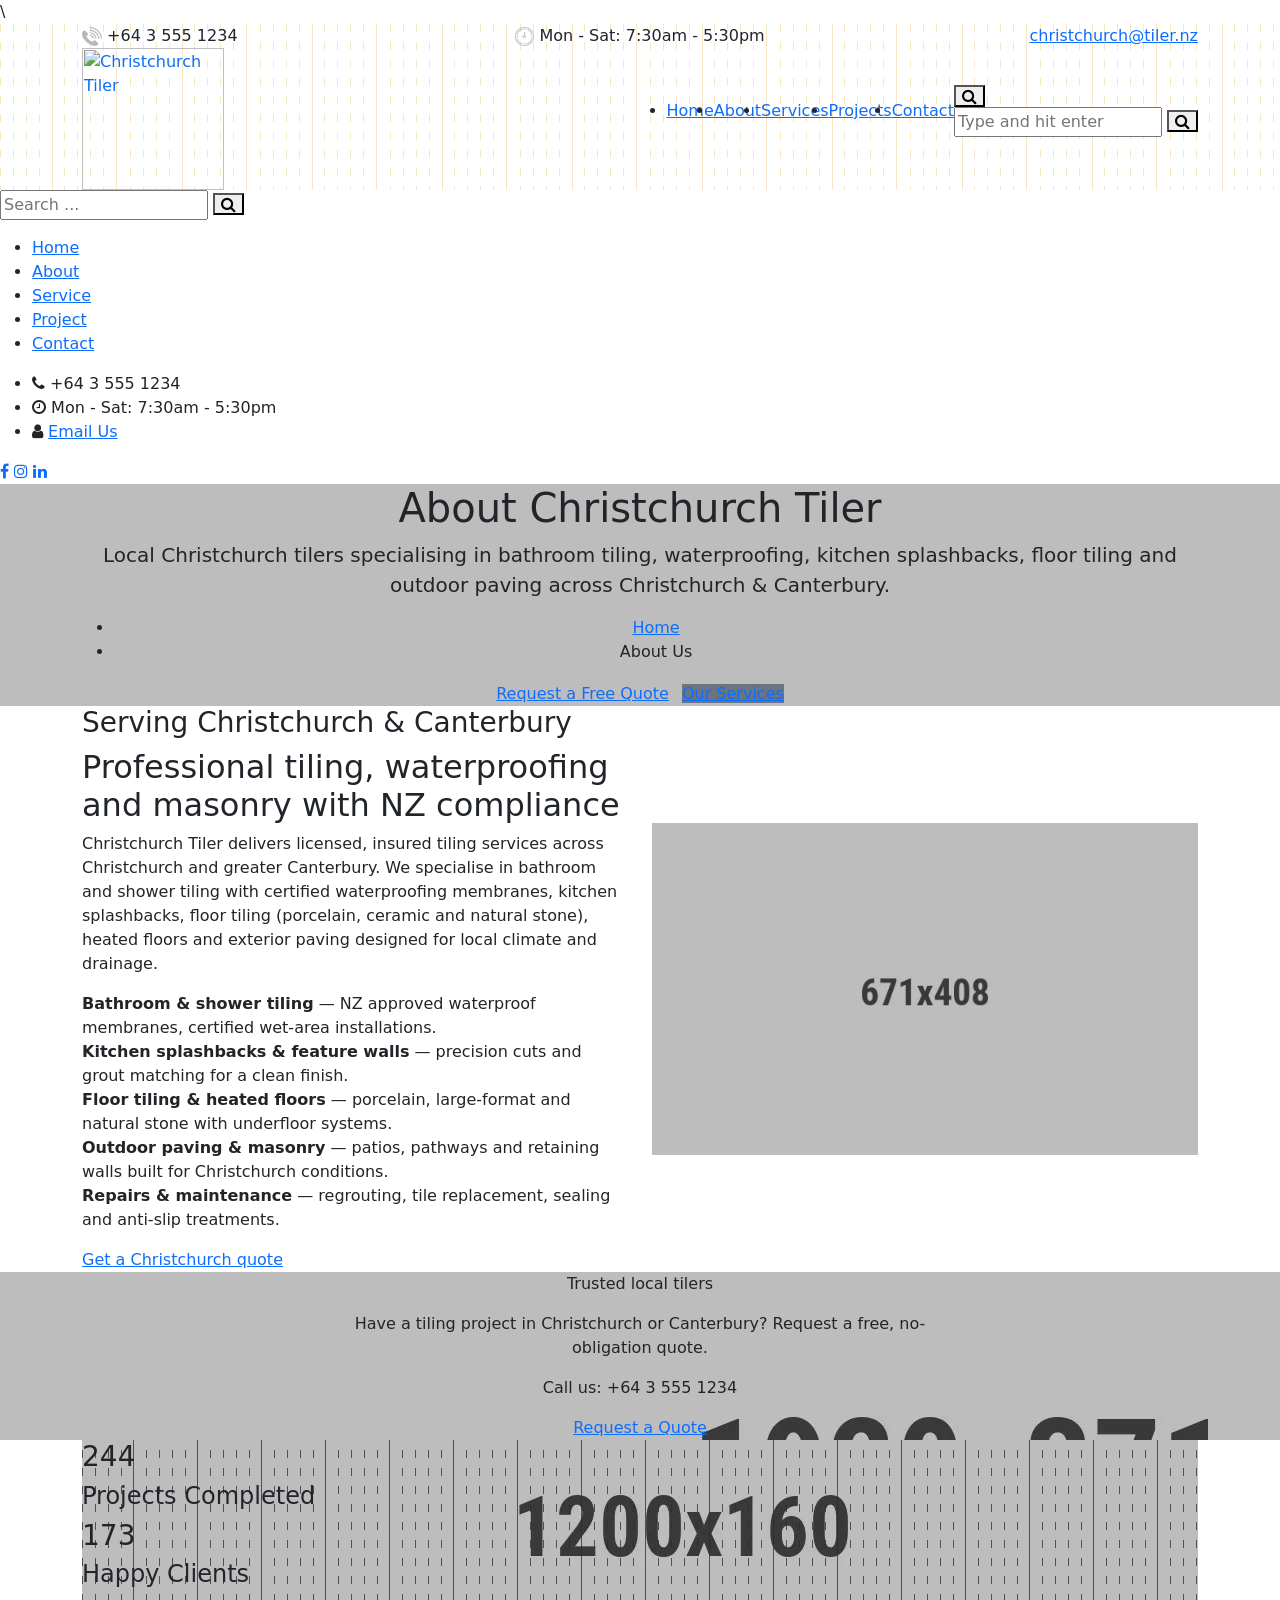
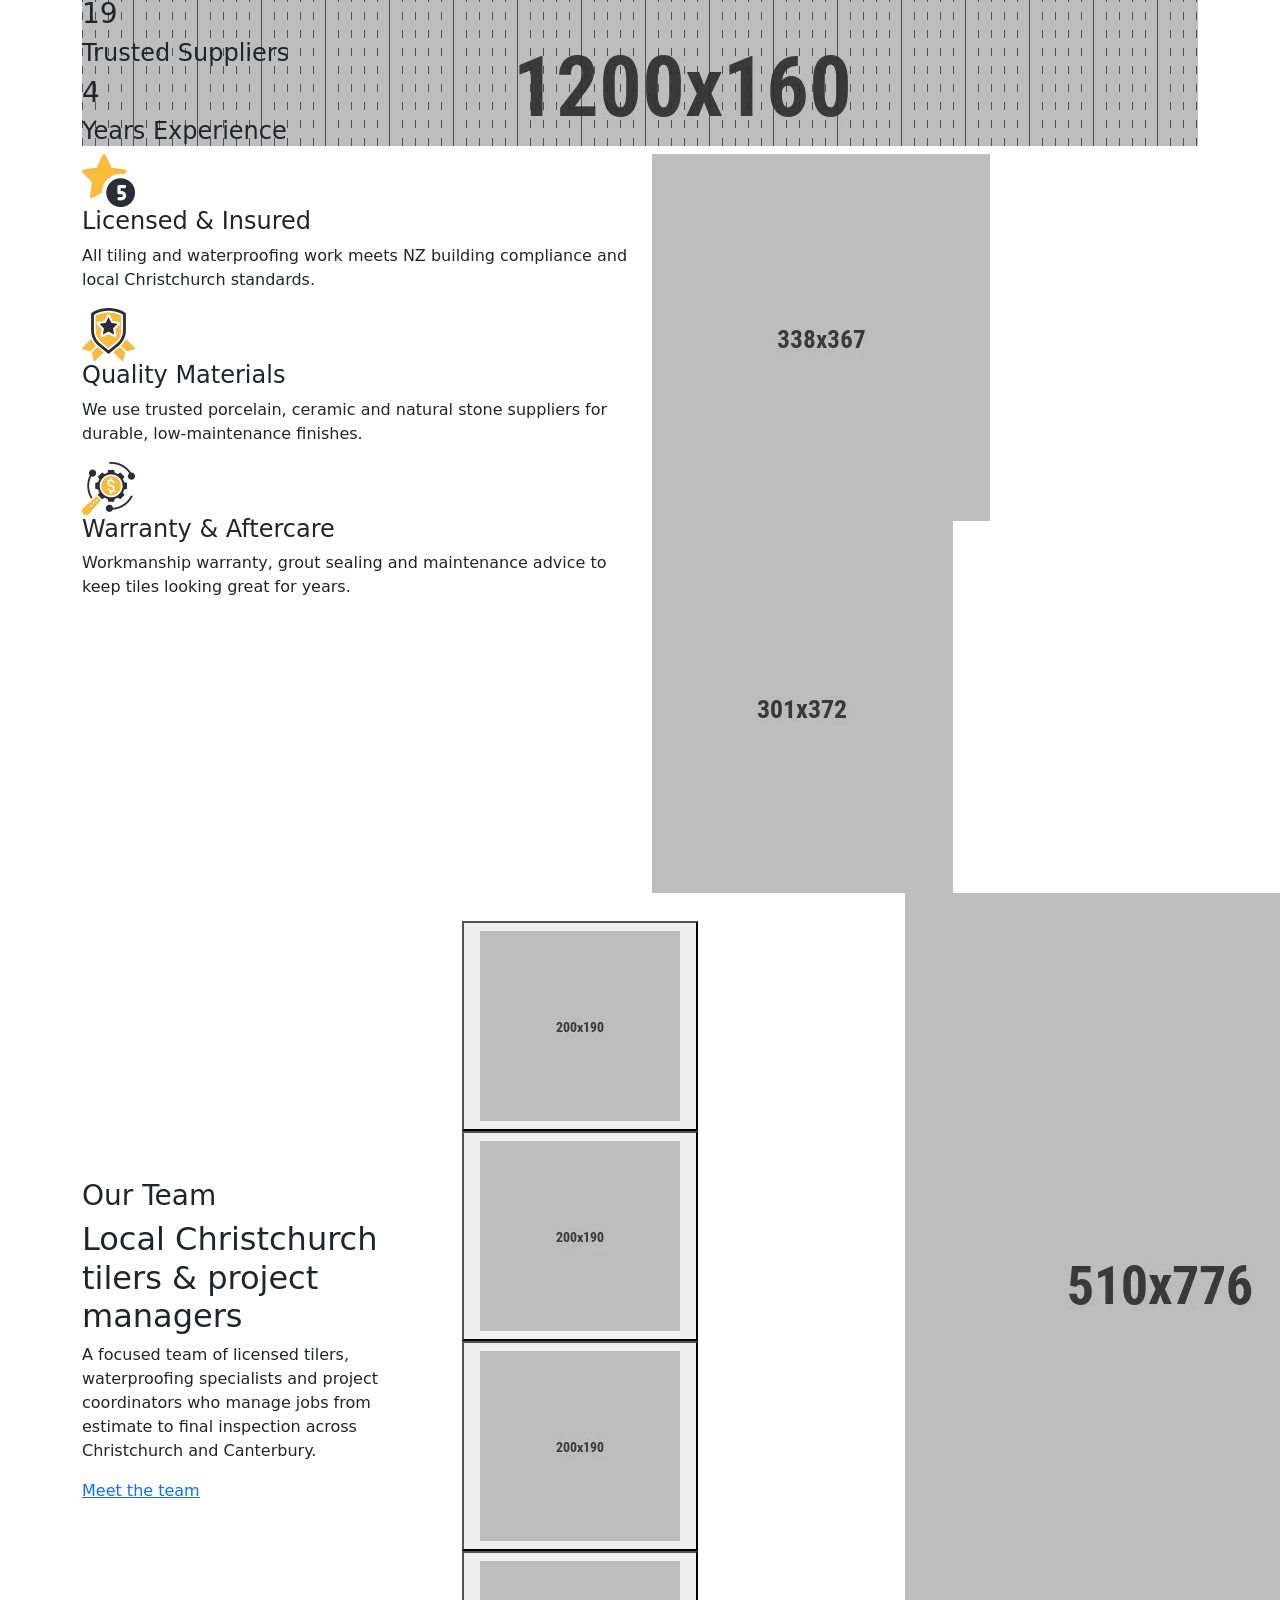
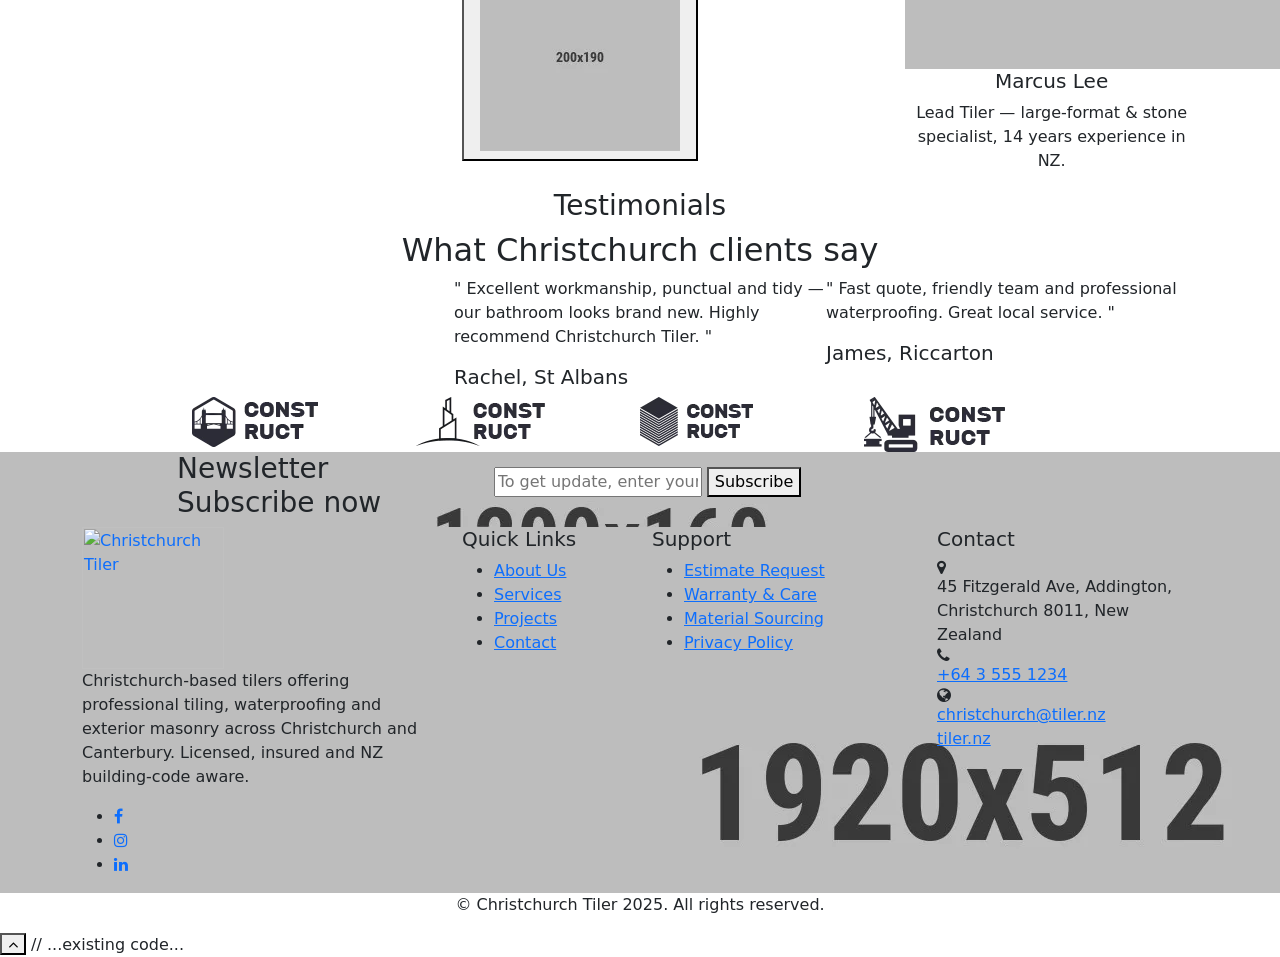
==== about.html @ 410d678c "qw" ====
\<!DOCTYPE html>
<html class="no-js" lang="en">
<head>
    <meta charset="utf-8">
    <meta http-equiv="X-UA-Compatible" content="IE=edge">
    <title>Christchurch Tiler — About | Tile, Waterproofing & Masonry Christchurch</title>
    <meta name="description" content="Christchurch tiler providing bathroom tiling, kitchen splashbacks, floor tiling, waterproofing and exterior paving across Christchurch & Canterbury. Licensed installers • Porcelain & natural stone • Free quotes.">
    <meta name="keywords" content="Christchurch tiler, tile installer Christchurch, bathroom tiling Christchurch, floor tiling NZ, waterproofing Christchurch, porcelain tile Christchurch, natural stone tiling, regrouting Christchurch, tile repair Christchurch, commercial tiling Christchurch, residential tiling Canterbury">
    <meta name="viewport" content="width=device-width, initial-scale=1">
    <!-- Favicon -->
    <link rel="icon" href="assets/img/favicon.ico">
    <!-- CSS
        ============================================ -->
    <link rel="preconnect" href="https://fonts.googleapis.com">
    <link rel="preconnect" href="https://fonts.gstatic.com" crossorigin>
    <link href="https://fonts.googleapis.com/css2?family=Rajdhani:wght@300;400;500;600;700&display=swap" rel="stylesheet">
    <!-- Bootstrap CSS -->
    <link rel="stylesheet" href="assets/css/bootstrap.min.css">
    <!-- FontAwesome CSS -->
    <link rel="stylesheet" href="assets/css/font-awesome.min.css">
    <!-- Flaticon CSS -->
    <link rel="stylesheet" href="assets/css/flaticon.min.css">
    <!-- Slick Slider CSS -->
    <link rel="stylesheet" href="assets/css/plugins/slick.min.css">
    <!-- CSS Animation CSS -->
    <link rel="stylesheet" href="assets/css/plugins/cssanimation.min.css">
    <!-- Justified Gallery CSS -->
    <link rel="stylesheet" href="assets/css/plugins/justifiedGallery.min.css">
    <!-- Light Gallery CSS -->
    <link rel="stylesheet" href="assets/css/plugins/light-gallery.min.css">
    <!-- Vendor & Plugins CSS (Please remove the comment from below vendor.min.css & plugins.min.css for better website load performance and remove css files from avobe) -->
    <!--
        <link rel="stylesheet" href="assets/css/vendor.min.css">
        <link rel="stylesheet" href="assets/css/plugins/plugins.min.css">
        -->
    <!-- Main Style CSS -->
    <link rel="stylesheet" href="assets/css/style.css">
</head>
<body>
    <!--====================  header area ====================-->
    <div class="header-area header-sticky bg-img space__inner--y40 background-repeat--x background-color--dark d-none d-lg-block" data-bg="assets/img/icons/ruler.webp">
        <!-- header top -->
        <div class="header-top">
            <div class="container">
                <div class="row">
                    <div class="col-lg-4">
                        <div class="header-top-info">
                            <span class="header-top-info__image pr-1"><img width="20" height="19" src="assets/img/icons/phone.webp" alt=""></span>
                            <span class="header-top-info__text">+64 3 555 1234</span>
                        </div>
                    </div>
                    <div class="col-lg-4">
                        <div class="header-top-info text-center">
                            <span class="header-top-info__image pr-1"><img width="19" height="19" src="assets/img/icons/clock.webp" alt=""></span>
                            <span class="header-top-info__text">Mon - Sat: 7:30am - 5:30pm</span>
                        </div>
                    </div>
                    <div class="col-lg-4">
                        <div class="header-top-info text-end">
                            <a class="header-top-info__link" href="mailto:christchurch@tiler.nz"><span>christchurch@tiler.nz</span></a>
                        </div>
                    </div>
                </div>
            </div>
        </div>
        <!-- menu bar -->
        <div class="menu-bar">
            <div class="container">
                <div class="row">
                    <div class="col-lg-12  position-relative">
                        <div class="menu-bar-wrapper background-color--default space__inner--x35">
                            <div class="menu-bar-wrapper-inner">
                                <div class="row align-items-center">
                                    <div class="col-lg-2">
                                        <div class="brand-logo">
                                            <a href="index.html">
                                                <img width="142" height="31" src="assets/img/logo.webp" class="img-fluid" alt="Christchurch Tiler">
                                            </a>
                                        </div>
                                    </div>
                                    <div class="col-lg-10">
                                        <div class="navigation-area d-flex justify-content-end align-items-center">
                                            <!-- navigation menu -->
                                            <nav class="main-nav-menu">
                                                <ul class="d-flex justify-content-end">
                                                    <li class="has-sub-menu">
                                                        <a href="index.html">Home</a>
                                                    </li>
                                                    <li class="">
                                                        <a href="about.html">About</a>
                                                    </li>
                                                    <li class="">
                                                        <a href="service.html">Services</a>
                                                    </li>
                                                    <li class="">
                                                        <a href="project.html">Projects</a>
                                                    </li>
                                                    <li><a href="contact.html">Contact</a></li>
                                                </ul>
                                            </nav>
                                            <!-- search icon nav menu -->
                                            <div class="nav-search-icon">
                                                <button class="header-search-toggle"><i class="fa fa-search"></i></button>
                                                <div class="header-search-form">
                                                    <form action="#">
                                                        <input type="text" placeholder="Type and hit enter">
                                                        <button><i class="fa fa-search"></i></button>
                                                    </form>
                                                </div>
                                            </div>
                                        </div>
                                    </div>
                                </div>
                            </div>
                        </div>
                    </div><!-- /.col -->
                </div>
            </div>
        </div>
    </div>
    <!--====================  End of header area  ====================-->
    <!--====================  mobile header ====================-->
    <div class="mobile-header header-sticky bg-img space__inner--y30 background-repeat--x background-color--dark d-block d-lg-none" data-bg="assets/img/icons/ruler.webp">
        <div class="container">
            <div class="row align-items-center">
                <div class="col-6">
                    <div class="brand-logo">
                        <a href="index.html">
                            <img width="142" height="31" src="assets/img/logo-white.webp" class="img-fluid" alt="Christchurch Tiler">
                        </a>
                    </div>
                </div>
                <div class="col-6">
                    <div class="mobile-menu-trigger-wrapper text-end" id="mobile-menu-trigger">
                        <span class="mobile-menu-trigger"></span>
                    </div>
                </div>
            </div>
        </div>
    </div>
    <!--====================  End of mobile header  ====================-->
    <!--====================  offcanvas mobile menu ====================-->
    <div class="offcanvas-mobile-menu" id="mobile-menu-overlay">
        <a href="javascript:void(0)" class="offcanvas-menu-close" id="mobile-menu-close-trigger">
            <span class="menu-close"></span>
        </a>
        <div class="offcanvas-wrapper">
            <div class="offcanvas-inner-content">
                <div class="offcanvas-mobile-search-area">
                    <form action="#">
                        <input type="search" placeholder="Search ...">
                        <button type="submit"><i class="fa fa-search"></i></button>
                    </form>
                </div>
                <nav class="offcanvas-navigation">
                    <ul>
                        <li class="menu-item-has-children">
                            <a href="#">Home</a>
                        </li>
                        <li><a href="about.html">About</a></li>
                        <li class="menu-item-has-children">
                            <a href="service.html">Service</a>
                        </li>
                        <li class="menu-item-has-children">
                            <a href="project.html">Project</a>
                        </li>
                        <li><a href="contact.html">Contact</a></li>
                    </ul>
                </nav>
                <div class="offcanvas-widget-area">
                    <div class="off-canvas-contact-widget">
                        <div class="header-contact-info">
                            <ul class="header-contact-info__list">
                                <li><i class="fa fa-phone"></i> +64 3 555 1234</li>
                                <li><i class="fa fa-clock-o"></i> Mon - Sat: 7:30am - 5:30pm</li>
                                <li><i class="fa fa-user"></i> <a href="mailto:christchurch@tiler.nz">Email Us</a></li>
                            </ul>
                        </div>
                    </div>
                    <!--Off Canvas Widget Social Start-->
                    <div class="off-canvas-widget-social">
                        <a href="#" title="Facebook"><i class="fa fa-facebook"></i></a>
                        <a href="#" title="Instagram"><i class="fa fa-instagram"></i></a>
                        <a href="#" title="LinkedIn"><i class="fa fa-linkedin"></i></a>
                    </div>
                    <!--Off Canvas Widget Social End-->
                </div>
            </div>
        </div>
    </div>
    <!--====================  End of offcanvas mobile menu  ====================-->
    <!--====================  breadcrumb / hero area ====================-->
    <div class="page-breadcrumb bg-img space__bottom--r120" data-bg="assets/img/backgrounds/bc-bg.webp">
        <div class="container">
            <div class="row">
                <div class="col">
                    <div class="page-breadcrumb-content text-center">
                        <h1>About Christchurch Tiler</h1>
                        <p class="lead">Local Christchurch tilers specialising in bathroom tiling, waterproofing, kitchen splashbacks, floor tiling and outdoor paving across Christchurch & Canterbury.</p>
                        <ul class="page-breadcrumb-links">
                            <li><a href="index.html">Home</a></li>
                            <li>About Us</li>
                        </ul>
                        <div style="margin-top:18px;">
                            <a href="contact.html" class="default-btn">Request a Free Quote</a>
                            <a href="service.html" class="default-btn" style="margin-left:8px; background:#6c757d; border-color:#6c757d;">Our Services</a>
                        </div>
                    </div>
                </div>
            </div>
        </div>
    </div>

    <!--====================  about area ====================-->
    <div class="about-area space__bottom--r120 ">
        <div class="container">
            <div class="row align-items-center row-25">
                <div class="col-md-6 order-2 order-md-1">
                    <div class="about-content">
                        <!-- section title -->
                        <div class="section-title space__bottom--25">
                            <h3 class="section-title__sub">Serving Christchurch & Canterbury</h3>
                            <h2 class="section-title__title">Professional tiling, waterproofing and masonry with NZ compliance</h2>
                        </div>
                        <p class="about-content__text space__bottom--20">Christchurch Tiler delivers licensed, insured tiling services across Christchurch and greater Canterbury. We specialise in bathroom and shower tiling with certified waterproofing membranes, kitchen splashbacks, floor tiling (porcelain, ceramic and natural stone), heated floors and exterior paving designed for local climate and drainage.</p>
                        <ul class="list-unstyled space__bottom--25">
                            <li><strong>Bathroom & shower tiling</strong> — NZ approved waterproof membranes, certified wet-area installations.</li>
                            <li><strong>Kitchen splashbacks & feature walls</strong> — precision cuts and grout matching for a clean finish.</li>
                            <li><strong>Floor tiling & heated floors</strong> — porcelain, large-format and natural stone with underfloor systems.</li>
                            <li><strong>Outdoor paving & masonry</strong> — patios, pathways and retaining walls built for Christchurch conditions.</li>
                            <li><strong>Repairs & maintenance</strong> — regrouting, tile replacement, sealing and anti-slip treatments.</li>
                        </ul>
                        <a href="contact.html" class="default-btn">Get a Christchurch quote</a>
                    </div>
                </div>
                <div class="col-md-6 order-1 order-md-2">
                    <div class="about-image space__bottom__lm--30">
                        <img width="671" height="408" src="assets/img/about/about-section-2.webp" class="img-fluid" alt="Christchurch tiler working on bathroom">
                    </div>
                </div>
            </div>
        </div>
    </div>
    <!--====================  End of about area  ====================-->

    <!--====================  cta area ====================-->
    <div class="cta-area cta-area-bg bg-img" data-bg="assets/img/backgrounds/cta-bg2.webp">
        <div class="cta-wrapper background-color--default-overlay space__inner__top--50 space__inner__bottom--150">
            <div class="container">
                <div class="row">
                    <div class="col-lg-7 mx-auto">
                        <div class="cta-block cta-block--default-color">
                            <p class="cta-block__light-text text-center">Trusted local tilers</p>
                            <p class="cta-block__semi-bold-text cta-block__semi-bold-text--medium text-center">Have a tiling project in Christchurch or Canterbury? Request a free, no-obligation quote.</p>
                            <p class="cta-block__bold-text text-center">Call us: +64 3 555 1234</p>
                            <div class="text-center" style="margin-top:10px;">
                                <a href="contact.html" class="default-btn">Request a Quote</a>
                            </div>
                        </div>
                    </div>
                </div>
            </div>
        </div>
     </div>

    <!-- funfact include -->
    <div class="funfact-wrapper space__top--m100">
        <div class="fun-fact-area space__bottom--r120">
            <div class="container">
                <div class="row">
                    <div class="col-lg-12">
                        <div class="fun-fact-wrapper fun-fact-wrapper-bg bg-img" data-bg="assets/img/backgrounds/funfact-bg.webp">
                            <div class="fun-fact-inner background-color--default-overlay background-repeat--x-bottom space__inner--y30 bg-img" data-bg="assets/img/icons/ruler-black.webp">
                                <div class="fun-fact-content-wrapper">
                                    <div class="single-fun-fact">
                                        <h3 class="single-fun-fact__number counter">1,200</h3>
                                        <h4 class="single-fun-fact__text">Projects Completed</h4>
                                    </div>
                                    <div class="single-fun-fact">
                                        <h3 class="single-fun-fact__number counter">850</h3>
                                        <h4 class="single-fun-fact__text">Happy Clients</h4>
                                    </div>
                                    <div class="single-fun-fact">
                                        <h3 class="single-fun-fact__number counter">95</h3>
                                        <h4 class="single-fun-fact__text">Trusted Suppliers</h4>
                                    </div>
                                    <div class="single-fun-fact">
                                        <h3 class="single-fun-fact__number counter">20</h3>
                                        <h4 class="single-fun-fact__text">Years Experience</h4>
                                    </div>
                                </div>
                            </div>
                        </div>
                    </div>
                </div>
            </div>
        </div>

    </div>

    <!--====================  feature area ====================-->
    <div class="feature-area space__bottom--r120">
        <div class="container">
            <div class="row">
                <div class="col-lg-6 order-2 order-lg-1">
                    <!-- feature content wrapper -->
                    <div class="feature-content-wrapper space__bottom--m35">
                        <div class="single-feature space__bottom--35">
                            <div class="single-feature__icon">
                                <img width="53" height="53" src="assets/img/icons/feature-1.webp" class="img-fluid" alt="">
                            </div>
                            <div class="single-feature__content">
                                <h4 class="single-feature__title">Licensed & Insured</h4>
                                <p class="single-feature__text">All tiling and waterproofing work meets NZ building compliance and local Christchurch standards.</p>
                            </div>
                        </div>
                        <div class="single-feature space__bottom--35">
                            <div class="single-feature__icon">
                                <img width="53" height="53" src="assets/img/icons/feature-2.webp" class="img-fluid" alt="">
                            </div>
                            <div class="single-feature__content">
                                <h4 class="single-feature__title">Quality Materials</h4>
                                <p class="single-feature__text">We use trusted porcelain, ceramic and natural stone suppliers for durable, low-maintenance finishes.</p>
                            </div>
                        </div>
                        <div class="single-feature space__bottom--35">
                            <div class="single-feature__icon">
                                <img width="53" height="53" src="assets/img/icons/feature-3.webp" class="img-fluid" alt="">
                            </div>
                            <div class="single-feature__content">
                                <h4 class="single-feature__title">Warranty & Aftercare</h4>
                                <p class="single-feature__text">Workmanship warranty, grout sealing and maintenance advice to keep tiles looking great for years.</p>
                            </div>
                        </div>
                    </div>
                </div>
                <div class="col-lg-6 space__bottom__md--40 space__bottom__lm--40 order-1 order-lg-2">
                    <!-- feature content image -->
                    <div class="feature-content-image">
                        <img width="338" height="367" src="assets/img/feature/feature-banner-1.webp" class="img-fluid" alt="Tiling examples">
                        <img width="301" height="372" src="assets/img/feature/feature-banner-2.webp" class="img-fluid" alt="Waterproofing">
                    </div>
                </div>
            </div>
        </div>
    </div>
    <!--====================  End of feature area  ====================-->

    <!--====================  team area ====================-->
    <div class="team-area space__bottom--r120 position-relative">
        <div class="container">
            <div class="row align-items-center">
                <div class="col-lg-4 space__bottom__md--40 space__bottom__lm--40">
                    <div class="team-member-title-wrapper">
                        <!-- section title -->
                        <div class="section-title space__bottom--30 space__bottom__md--30 space__bottom__lm--20">
                            <h3 class="section-title__sub">Our Team</h3>
                            <h2 class="section-title__title">Local Christchurch tilers & project managers</h2>
                        </div>
                        <p class="team-text space__bottom--40 space__bottom__md--30 space__bottom__lm--20">A focused team of licensed tilers, waterproofing specialists and project coordinators who manage jobs from estimate to final inspection across Christchurch and Canterbury.</p>
                        <a href="contact.html" class="default-btn">Meet the team</a>
                    </div>
                </div>
                <div class="col-lg-8">
                    <div class="row align-items-center">
                        <div class="col-lg-7 col-md-6">
                            <ul class="nav team-member-link-wrapper" id="nav-tab2" role="tablist">
                                <li class="nav-item">
                                    <button class="nav-link active" data-bs-toggle="tab" data-bs-target="#team-member1"> 
                                        <img width="200" height="190" src="assets/img/team/team-member1-sq.webp" class="img-fluid" alt="Lead Tiler">
                                    </button>
                                </li>
                                <li class="nav-item">
                                    <button class="nav-link" data-bs-toggle="tab" data-bs-target="#team-member2"> 
                                        <img width="200" height="190" src="assets/img/team/team-member2-sq.webp" class="img-fluid" alt="Project Manager">
                                    </button>
                                </li>
                                <li class="nav-item">
                                    <button class="nav-link" data-bs-toggle="tab" data-bs-target="#team-member3"> 
                                        <img width="200" height="190" src="assets/img/team/team-member3-sq.webp" class="img-fluid" alt="Designer">
                                    </button>
                                </li>
                                <li class="nav-item">
                                    <button class="nav-link" data-bs-toggle="tab" data-bs-target="#team-member4"> 
                                        <img width="200" height="190" src="assets/img/team/team-member4-sq.webp" class="img-fluid" alt="Site Supervisor">
                                    </button>
                                </li>
                            </ul>
                        </div>
                        <div class="col-lg-5 col-md-6">
                            <div class="tab-content team-member__content-wrapper">
                                <div class="tab-pane fade show active" id="team-member1" role="tabpanel">
                                    <div class="single-team-member--shadow text-center">
                                        <div class="single-team-member__image">
                                            <img width="510" height="776" src="assets/img/team/team-member1.webp" alt="Marcus Lee">
                                        </div>
                                        <div class="single-team-member__content">
                                            <h5 class="single-team-member__name">Marcus Lee</h5>
                                            <p class="single-team-member__des">Lead Tiler — large-format & stone specialist, 14 years experience in NZ.</p>
                                        </div>
                                    </div>
                                </div>
                                <div class="tab-pane fade" id="team-member2" role="tabpanel">
                                    <div class="single-team-member--shadow text-center">
                                        <div class="single-team-member__image">
                                            <img width="510" height="775" src="assets/img/team/team-member2.webp" alt="Asha Patel">
                                        </div>
                                        <div class="single-team-member__content">
                                            <h5 class="single-team-member__name">Asha Patel</h5>
                                            <p class="single-team-member__des">Project Manager — compliance, scheduling and client liaison across Canterbury.</p>
                                        </div>
                                    </div>
                                </div>
                                <div class="tab-pane fade" id="team-member3" role="tabpanel">
                                    <div class="single-team-member--shadow text-center">
                                        <div class="single-team-member__image">
                                            <img width="510" height="775" src="assets/img/team/team-member3.webp" alt="Diego Ramos">
                                        </div>
                                        <div class="single-team-member__content">
                                            <h5 class="single-team-member__name">Diego Ramos</h5>
                                            <p class="single-team-member__des">Designer — layout planning, tile selection and CAD mockups.</p>
                                        </div>
                                    </div>
                                </div>
                                <div class="tab-pane fade" id="team-member4" role="tabpanel">
                                    <div class="single-team-member--shadow text-center">
                                        <div class="single-team-member__image">
                                            <img width="510" height="775" src="assets/img/team/team-member4.webp" alt="Sofia Hart">
                                        </div>
                                        <div class="single-team-member__content">
                                            <h5 class="single-team-member__name">Sofia Hart</h5>
                                            <p class="single-team-member__des">Site Supervisor — on-site quality control and safety lead.</p>
                                        </div>
                                    </div>
                                </div>
                            </div>
                        </div>
                    </div><!-- /.row -->
                </div><!-- /.col -->
            </div><!-- /.row -->
        </div><!-- /.container -->
    </div>
    <!--====================  End of team area  ====================-->

    <!--====================  testimonial area ====================-->
    <div class="testimonial-area space__bottom--r120">
        <div class="container">
            <div class="row">
                <div class="col-lg-12">
                    <!-- section title -->
                    <div class="section-title text-center  space__bottom--40 mx-auto">
                        <h3 class="section-title__sub">Testimonials</h3>
                        <h2 class="section-title__title">What Christchurch clients say</h2>
                    </div>
                    <!-- testimonial slider -->
                    <div class="testimonial-multi-slider-wrapper space__inner__bottom--50 space__inner__bottom__md--50 space__inner__bottom__lm--50">
                        <div class="single-testimonial single-testimonial--style2">
                            <p class="single-testimonial__text space__bottom--20"> <span class="quote-left">"</span>
                                Excellent workmanship, punctual and tidy — our bathroom looks brand new. Highly recommend Christchurch Tiler. <span class="quote-right">"</span></p>
                            <h5 class="single-testimonial__author">Rachel, St Albans</h5>
                        </div>
                        <div class="single-testimonial single-testimonial--style2">
                            <p class="single-testimonial__text space__bottom--20"> <span class="quote-left">"</span>
                                Fast quote, friendly team and professional waterproofing. Great local service. <span class="quote-right">"</span></p>
                            <h5 class="single-testimonial__author">James, Riccarton</h5>
                        </div>
                    </div>
                </div>
            </div>
        </div>
    </div>

    <!--====================  brand logo area ====================-->
    <div class="brand-logo-area space__bottom--r120">
        <div class="container">
            <div class="row">
                <div class="col-lg-12">
                    <!-- brand logo slider -->
                    <div class="brand-logo-wrapper">
                        <div class="single-brand-logo">
                            <a href="#"><img width="126" height="50" src="assets/img/brand-logo/logo1.webp" class="img-fluid" alt="Supplier"></a>
                        </div>
                        <div class="single-brand-logo">
                            <a href="#"><img width="129" height="49" src="assets/img/brand-logo/logo2.webp" class="img-fluid" alt="Supplier"></a>
                        </div>
                        <div class="single-brand-logo">
                            <a href="#"><img width="113" height="49" src="assets/img/brand-logo/logo3.webp" class="img-fluid" alt="Supplier"></a>
                        </div>
                        <div class="single-brand-logo">
                            <a href="#"><img width="141" height="55" src="assets/img/brand-logo/logo4.webp" class="img-fluid" alt="Supplier"></a>
                        </div>
                    </div>
                </div>
            </div>
        </div>
    </div>

    <!--====================  newsletter area ====================-->
    <div class="newsletter-area newsletter-area-bg bg-img" data-bg="assets/img/backgrounds/newsletter-bg.webp">
        <div class="newsletter-wrapper background-color--default-overlay space__inner--y60">
            <div class="container">
                <div class="row">
                    <div class="col-lg-12 col-xl-10 mx-auto">
                        <div class="row align-items-center">
                            <div class="col-lg-4 mb-3 mb-lg-0">
                                <!-- newsletter title -->
                                <h3 class="newsletter-title"><span>Newsletter</span> Subscribe now</h3>
                            </div>
                            <div class="col-lg-8">
                                <div class="newsletter-form">
                                    <form id="mc-form" class="mc-form">
                                        <input type="email" placeholder="To get update, enter your email">
                                        <button class="theme-button" type="submit">Subscribe</button>
                                    </form>
                                    <!-- mailchimp-alerts Start -->
                                    <div class="mailchimp-alerts">
                                        <div class="mailchimp-submitting"></div><!-- mailchimp-submitting end -->
                                        <div class="mailchimp-success"></div><!-- mailchimp-success end -->
                                        <div class="mailchimp-error"></div><!-- mailchimp-error end -->
                                    </div>
                                    <!-- mailchimp-alerts end -->
                                </div>
                            </div>
                        </div>
                    </div>
                </div>
            </div>
        </div>
     </div>

    <!--====================  footer area ====================-->
    <div class="footer-area bg-img space__inner--ry120" data-bg="assets/img/backgrounds/footer-bg.webp">
        <div class="container">
            <div class="row">
                <div class="col-lg-4 col-md-6">
                    <div class="footer-widget">
                        <div class="footer-widget__logo space__bottom--20">
                            <a href="index.html">
                                <img width="142" height="31" src="assets/img/logo-white.webp" class="img-fluid" alt="Christchurch Tiler">
                            </a>
                        </div>
                        <p class="footer-widget__text space__bottom--20">Christchurch-based tilers offering professional tiling, waterproofing and exterior masonry across Christchurch and Canterbury. Licensed, insured and NZ building-code aware.</p>
                        <ul class="social-icons">
                            <li><a href="//www.facebook.com"><i class="fa fa-facebook"></i></a></li>
                            <li><a href="//www.instagram.com"><i class="fa fa-instagram"></i></a></li>
                            <li><a href="//www.linkedin.com"><i class="fa fa-linkedin"></i></a></li>
                        </ul>
                    </div>
                </div>
                <div class="col-lg-2 col-md-6">
                    <div class="footer-widget space__top--15 space__top__md--40 space__top__lm--40">
                        <h5 class="footer-widget__title space__bottom--20">Quick Links</h5>
                        <ul class="footer-widget__menu">
                            <li><a href="about.html">About Us</a></li>
                            <li><a href="service.html">Services</a></li>
                            <li><a href="project.html">Projects</a></li>
                            <li><a href="contact.html">Contact</a></li>
                        </ul>
                    </div>
                </div>
                <div class="col-lg-3 col-md-6">
                    <div class="footer-widget space__top--15 space__top__md--40 space__top__lm--40">
                        <h5 class="footer-widget__title space__bottom--20">Support</h5>
                        <ul class="footer-widget__menu">
                            <li><a href="#">Estimate Request</a></li>
                            <li><a href="#">Warranty & Care</a></li>
                            <li><a href="#">Material Sourcing</a></li>
                            <li><a href="#">Privacy Policy</a></li>
                        </ul>
                    </div>
                </div>
                <div class="col-lg-3 col-md-6">
                    <h5 class="footer-widget__title space__top--15 space__bottom--20 space__top__md--40 space__top__lm--40">
                        Contact</h5>
                    <div class="footer-contact-wrapper">
                        <div class="single-footer-contact">
                            <div class="single-footer-contact__icon"><i class="fa fa-map-marker"></i></div>
                            <div class="single-footer-contact__text">45 Fitzgerald Ave, Addington, Christchurch 8011, New Zealand</div>
                        </div>
                        <div class="single-footer-contact">
                            <div class="single-footer-contact__icon"><i class="fa fa-phone"></i></div>
                            <div class="single-footer-contact__text"> <a href="tel:+6435551234">+64 3 555 1234</a></div>
                        </div>
                        <div class="single-footer-contact">
                            <div class="single-footer-contact__icon"><i class="fa fa-globe"></i></div>
                            <div class="single-footer-contact__text"><a href="mailto:christchurch@tiler.nz">christchurch@tiler.nz</a>
                                <br> <a href="#">tiler.nz</a> </div>
                        </div>
                    </div>
                </div>
            </div>
        </div>
    </div>

    <!-- copyright text -->
    <div class="copyright-area background-color--deep-dark space__inner--y30">
        <div class="container">
            <div class="row">
                <div class="col-lg-12 text-center">
                    <p class="copyright-text">&copy; Christchurch Tiler 2025. All rights reserved.</p>
                </div>
            </div>
        </div>
    </div>
    <!--====================  End of footer area  ====================-->
    <!--====================  scroll top ====================-->
    <button class="scroll-top" id="scroll-top">
        <i class="fa fa-angle-up"></i>
    </button>
    <!--====================  End of scroll top  ====================-->
    <!-- JS
    ============================================ -->
    <!-- Modernizer JS -->
    <script src="assets/js/modernizr-2.8.3.min.js"></script>
    <!-- jQuery JS -->
    <script src="assets/js/jquery.min.js"></script>
    <!-- Popper JS -->
    <script src="assets/js/popper.min.js"></script>
    <!-- Bootstrap JS -->
    <script src="assets/js/bootstrap.min.js"></script>
    <!-- Slick slider JS -->
    <script src="assets/js/plugins/slick.min.js"></script>
    <!-- Counterup JS -->
    <script src="assets/js/plugins/counterup.min.js"></script>
    <!-- Waypoint JS -->
    <script src="assets/js/plugins/waypoint.min.js"></script>
    <!-- Justified Gallery JS -->
    <script src="assets/js/plugins/justifiedGallery.min.js"></script>
    <!-- Image Loaded JS -->
    <script src="assets/js/plugins/imageloaded.min.js"></script>
    <!-- Maosnry JS -->
    <script src="assets/js/plugins/masonry.min.js"></script>
    <!-- Light Gallery JS -->
    <script src="assets/js/plugins/light-gallery.min.js"></script>
    <!-- Mailchimp JS -->
    <script src="assets/js/plugins/mailchimp-ajax-submit.min.js"></script>
    <!-- Plugins JS (Please remove the comment from below plugins.min.js for better website load performance and remove plugin js files from avobe) -->
    <!--
    <script src="assets/js/plugins/plugins.min.js"></script>
    -->
    <!-- Main JS -->
    <script src="assets/js/main.js"></script>
</body>
</html>
// ...existing code...
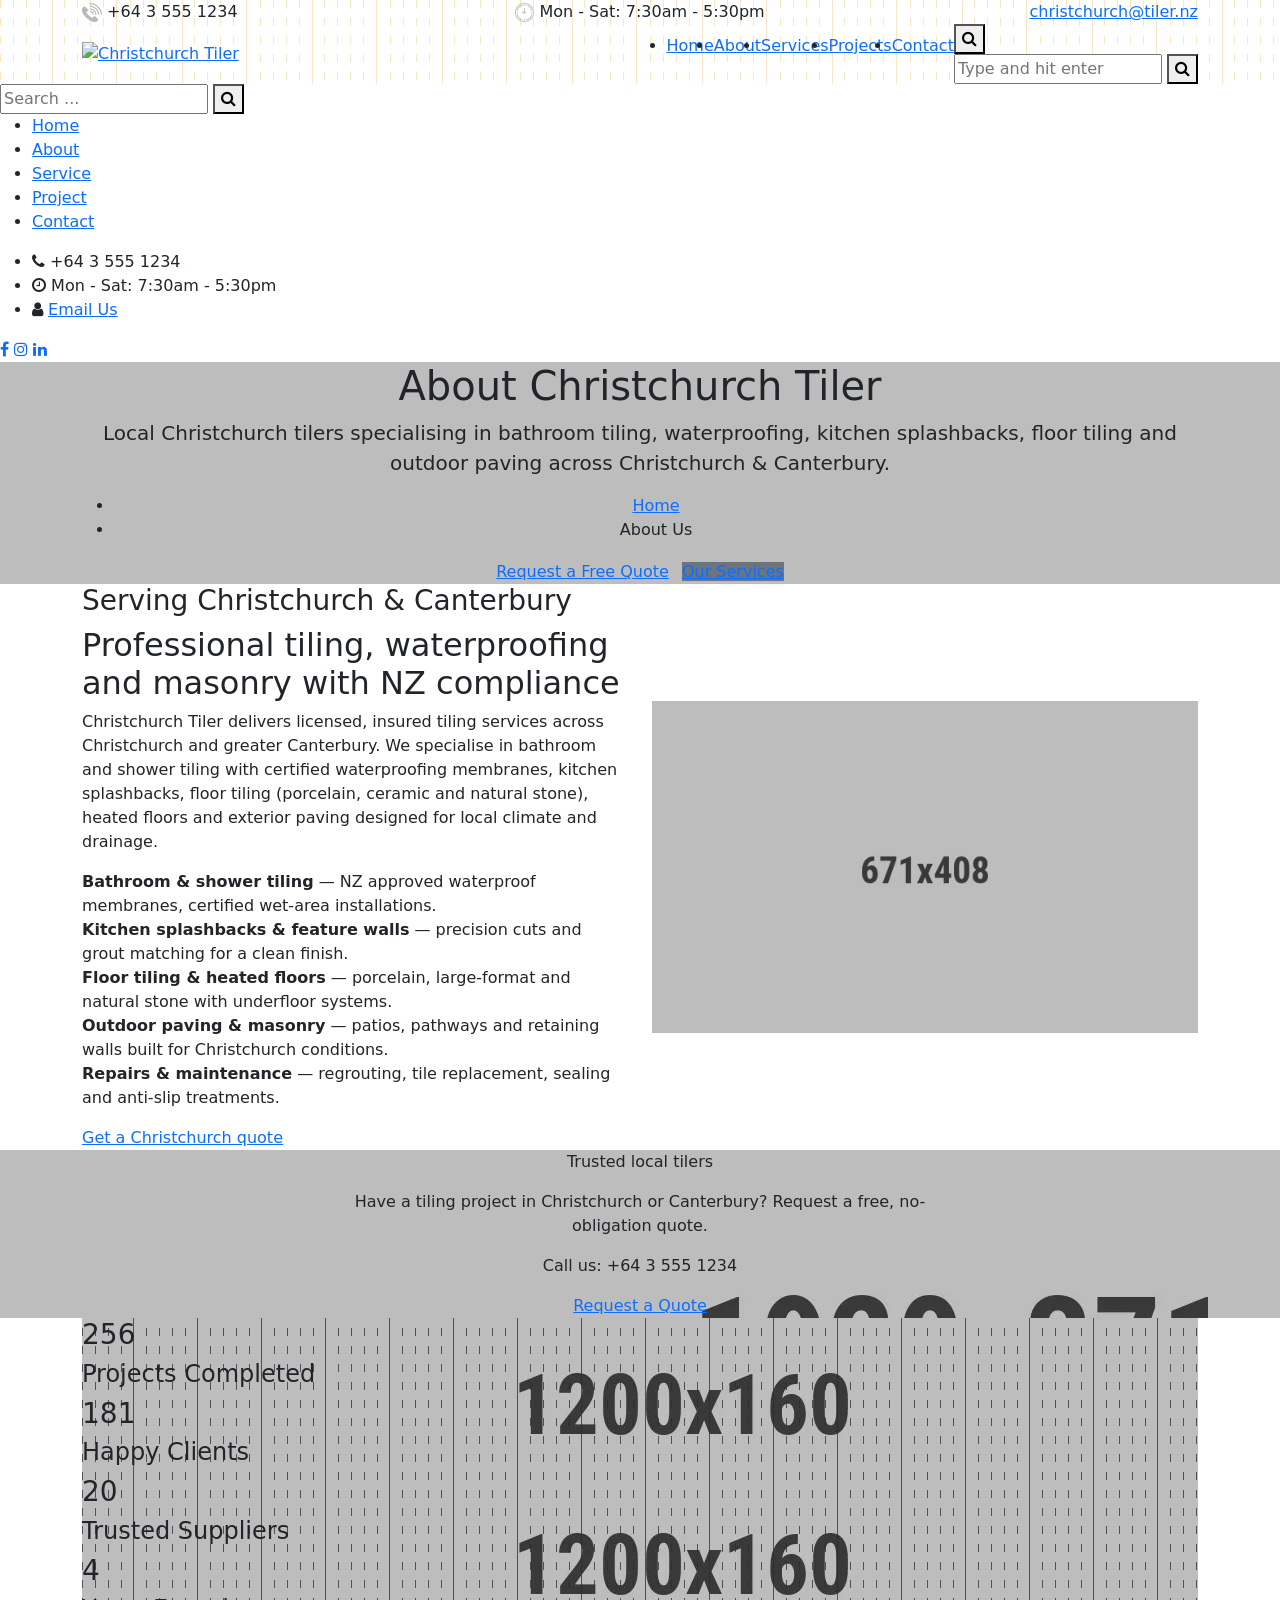
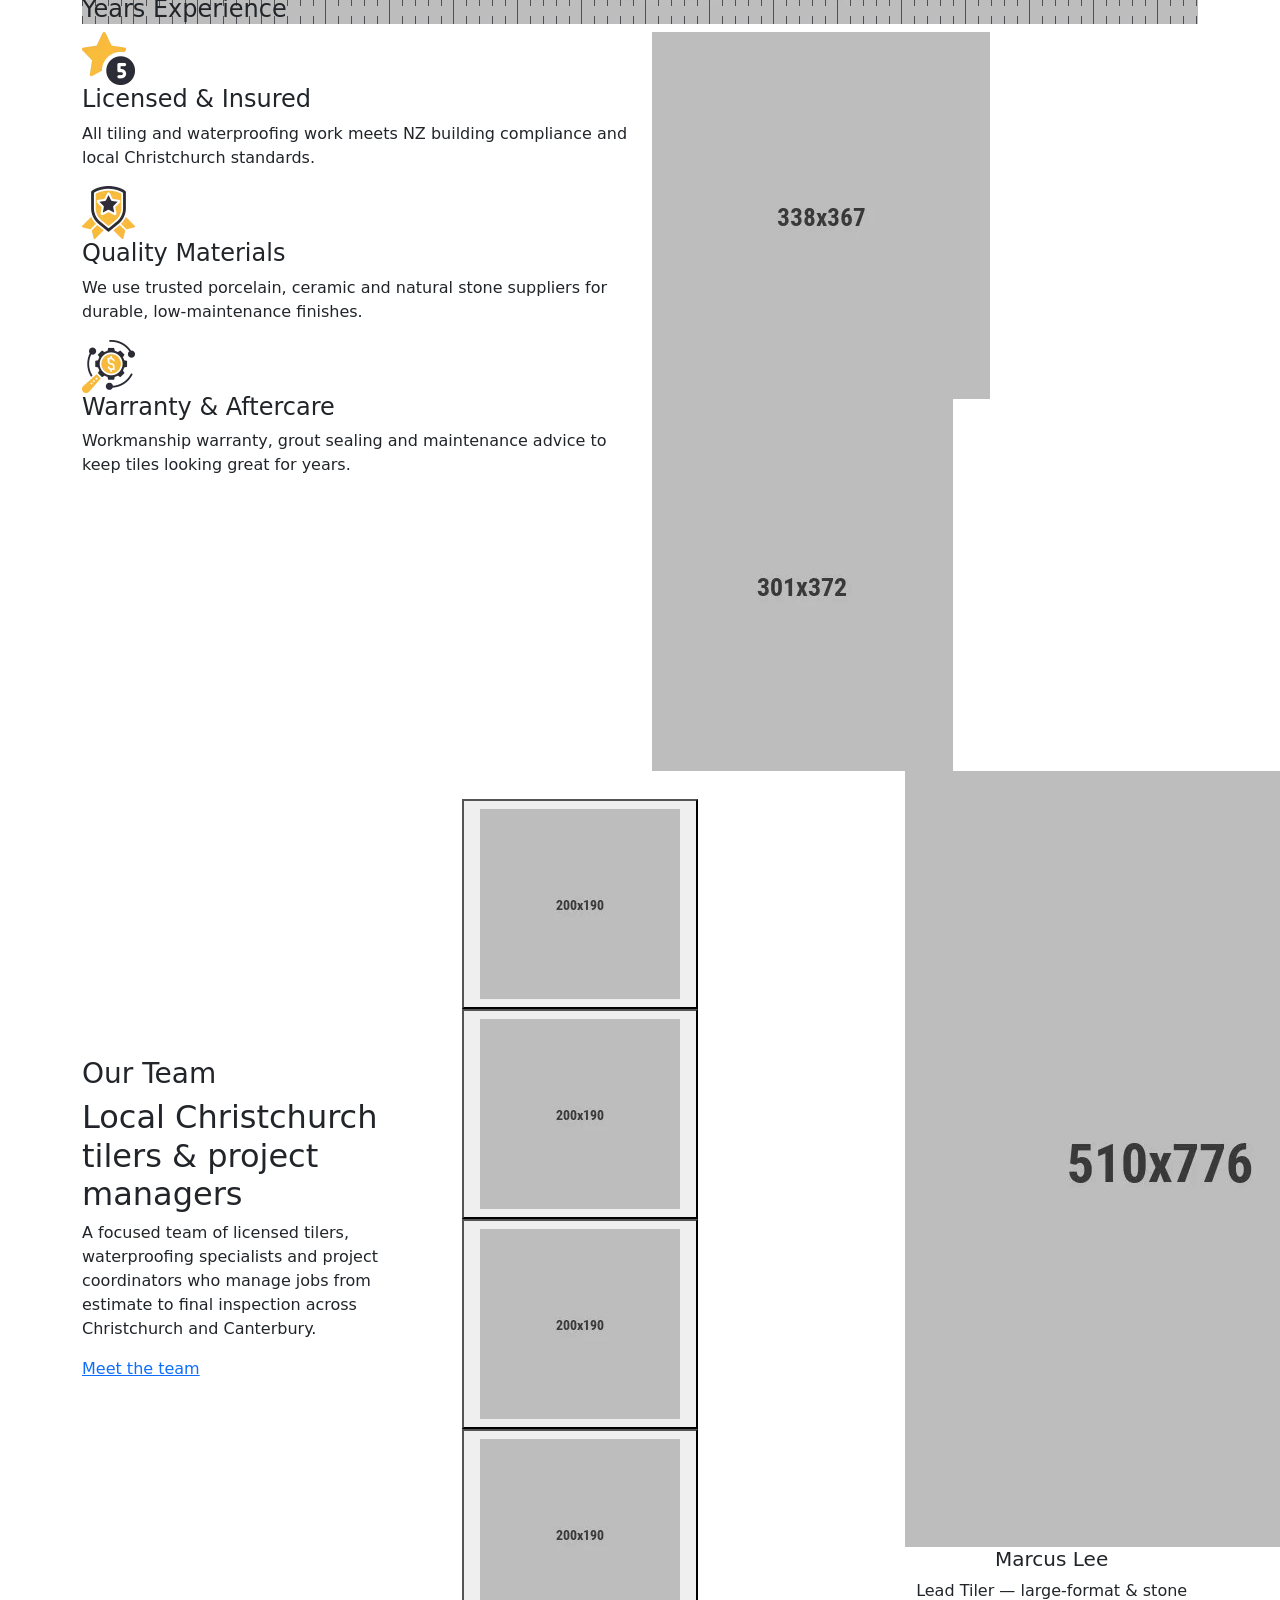
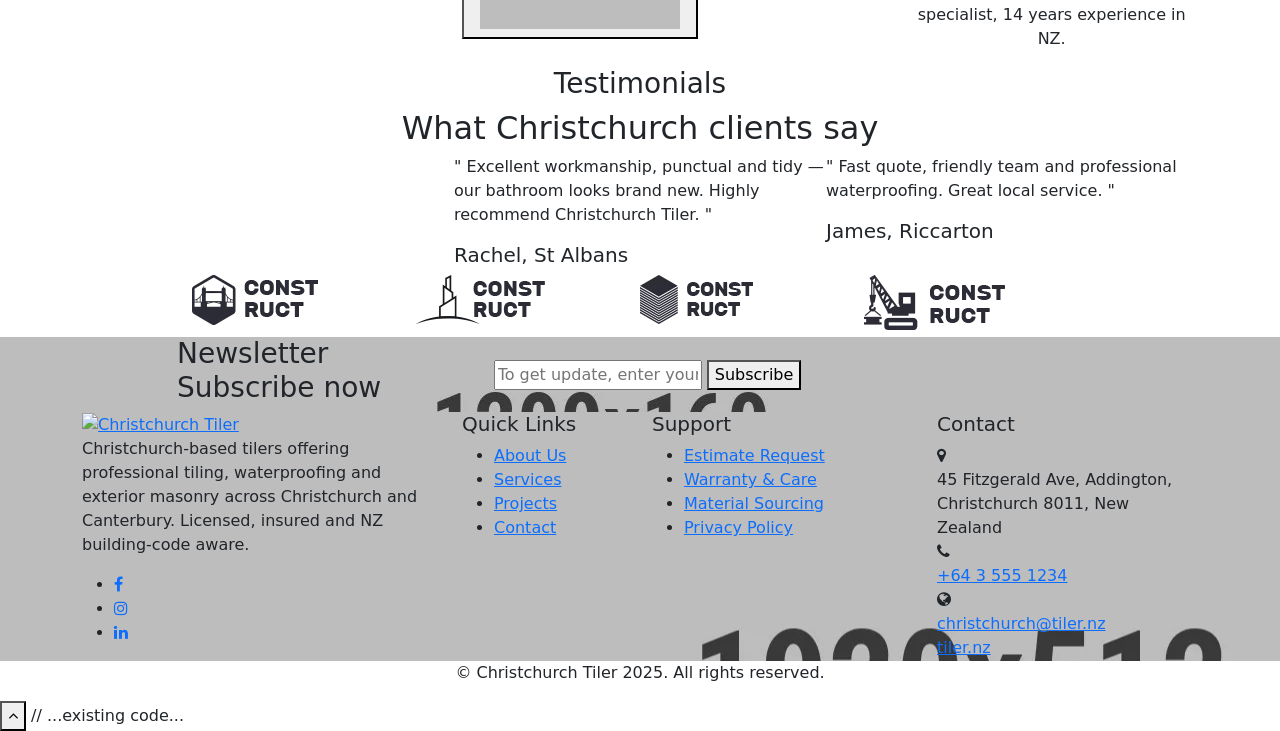
==== commit f50d5cf3: "2" ====
--- a/about.html
+++ b/about.html
@@ -1,4 +1,4 @@
-\<!DOCTYPE html>
+<!DOCTYPE html>
 <html class="no-js" lang="en">
 <head>
     <meta charset="utf-8">
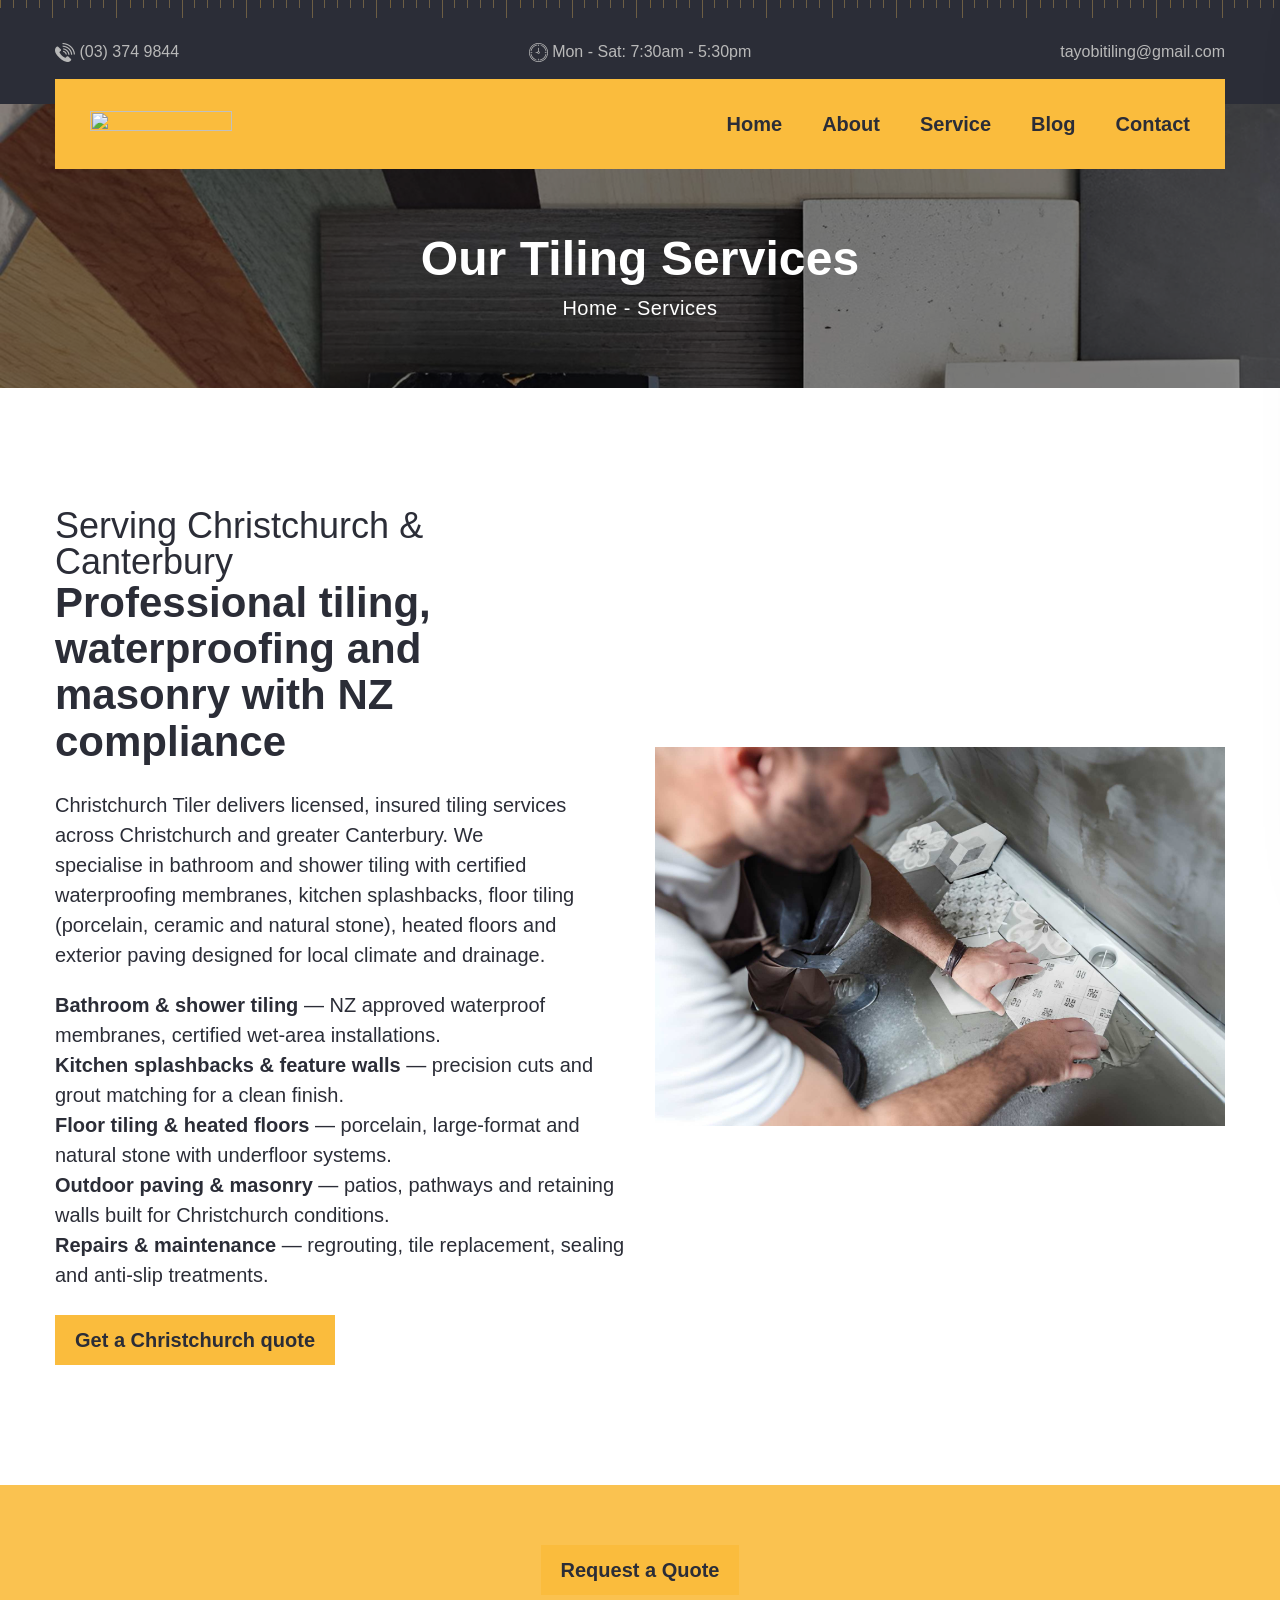
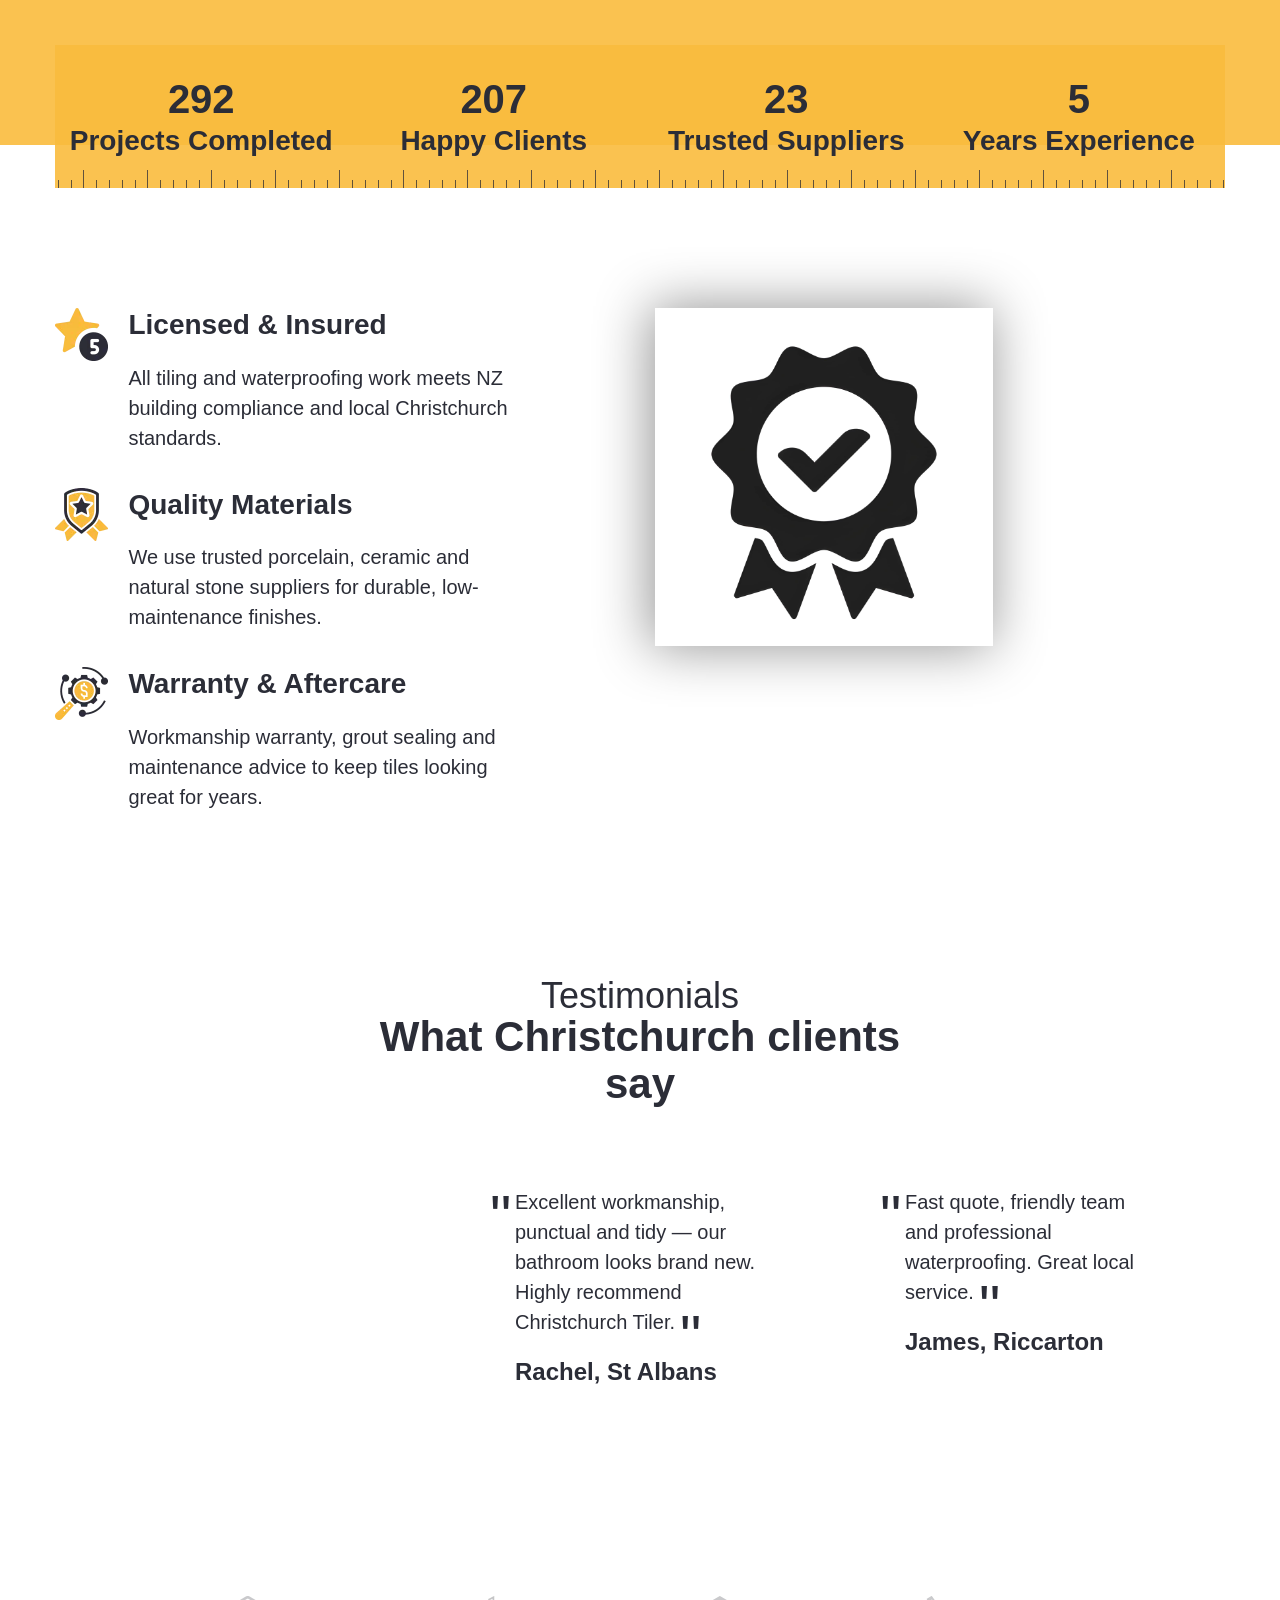
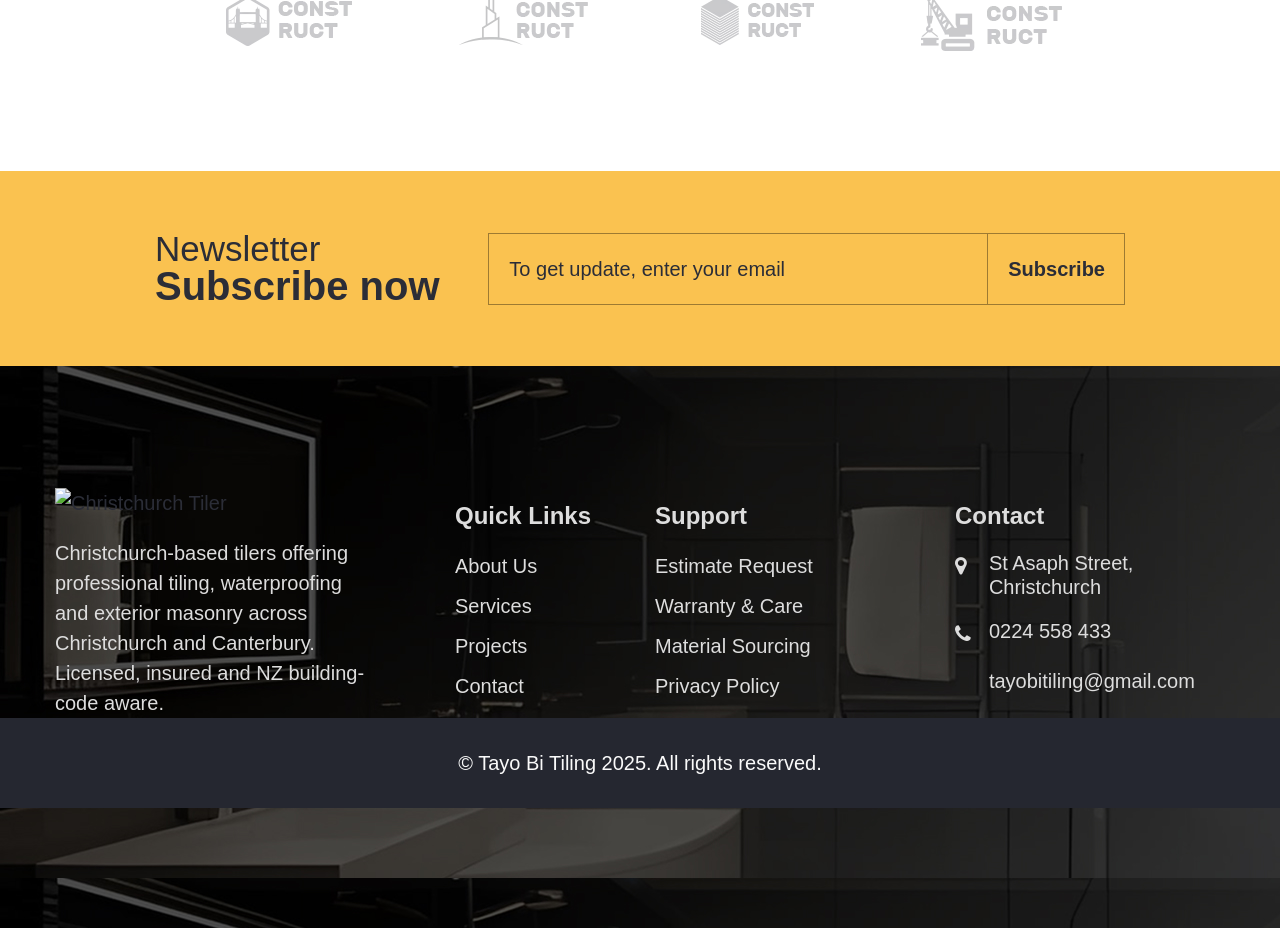
==== commit b3b3933f: "First Commit" ====
--- a/about.html
+++ b/about.html
@@ -1,16 +1,15 @@
 <!DOCTYPE html>
-<html class="no-js" lang="en">
+<html class="no-js" lang="zxx">
 <head>
     <meta charset="utf-8">
     <meta http-equiv="X-UA-Compatible" content="IE=edge">
-    <title>Christchurch Tiler — About | Tile, Waterproofing & Masonry Christchurch</title>
-    <meta name="description" content="Christchurch tiler providing bathroom tiling, kitchen splashbacks, floor tiling, waterproofing and exterior paving across Christchurch & Canterbury. Licensed installers • Porcelain & natural stone • Free quotes.">
-    <meta name="keywords" content="Christchurch tiler, tile installer Christchurch, bathroom tiling Christchurch, floor tiling NZ, waterproofing Christchurch, porcelain tile Christchurch, natural stone tiling, regrouting Christchurch, tile repair Christchurch, commercial tiling Christchurch, residential tiling Canterbury">
+    <title>Tayo Bi Tiling - Premium Tiles & Tiling Services in Christchurch, New Zealand</title>
+    <meta name="description" content="Leading tile supplier and professional tiling services in Christchurch, NZ. High-quality tiles for residential and commercial projects.">
     <meta name="viewport" content="width=device-width, initial-scale=1">
     <!-- Favicon -->
     <link rel="icon" href="assets/img/favicon.ico">
     <!-- CSS
-        ============================================ -->
+		============================================ -->
     <link rel="preconnect" href="https://fonts.googleapis.com">
     <link rel="preconnect" href="https://fonts.gstatic.com" crossorigin>
     <link href="https://fonts.googleapis.com/css2?family=Rajdhani:wght@300;400;500;600;700&display=swap" rel="stylesheet">
@@ -30,9 +29,9 @@
     <link rel="stylesheet" href="assets/css/plugins/light-gallery.min.css">
     <!-- Vendor & Plugins CSS (Please remove the comment from below vendor.min.css & plugins.min.css for better website load performance and remove css files from avobe) -->
     <!--
-        <link rel="stylesheet" href="assets/css/vendor.min.css">
-        <link rel="stylesheet" href="assets/css/plugins/plugins.min.css">
-        -->
+		<link rel="stylesheet" href="assets/css/vendor.min.css">
+		<link rel="stylesheet" href="assets/css/plugins/plugins.min.css">
+		-->
     <!-- Main Style CSS -->
     <link rel="stylesheet" href="assets/css/style.css">
 </head>
@@ -46,7 +45,7 @@
                     <div class="col-lg-4">
                         <div class="header-top-info">
                             <span class="header-top-info__image pr-1"><img width="20" height="19" src="assets/img/icons/phone.webp" alt=""></span>
-                            <span class="header-top-info__text">+64 3 555 1234</span>
+                            <span class="header-top-info__text">(03) 374 9844</span>
                         </div>
                     </div>
                     <div class="col-lg-4">
@@ -57,7 +56,12 @@
                     </div>
                     <div class="col-lg-4">
                         <div class="header-top-info text-end">
-                            <a class="header-top-info__link" href="mailto:christchurch@tiler.nz"><span>christchurch@tiler.nz</span></a>
+                            <a href="mailto:christchurch@tiler.nz" class="header-top-info__text">tayobitiling@gmail.com</a>
+                        </div>
+                    </div>
+                    <div class="col-lg-4">
+                        <div class="header-top-info text-end">
+                            
                         </div>
                     </div>
                 </div>
@@ -74,7 +78,7 @@
                                     <div class="col-lg-2">
                                         <div class="brand-logo">
                                             <a href="index.html">
-                                                <img width="142" height="31" src="assets/img/logo.webp" class="img-fluid" alt="Christchurch Tiler">
+                                                <img width="142" height="31" src="assets/img/logo.webp" class="img-fluid" alt="">
                                             </a>
                                         </div>
                                     </div>
@@ -83,37 +87,31 @@
                                             <!-- navigation menu -->
                                             <nav class="main-nav-menu">
                                                 <ul class="d-flex justify-content-end">
-                                                    <li class="has-sub-menu">
+                                                    <li class="">
                                                         <a href="index.html">Home</a>
+                                                        
                                                     </li>
+                                                    <li><a href="about.html">About</a></li>
                                                     <li class="">
-                                                        <a href="about.html">About</a>
+                                                        <a href="service.html">Service</a>
+                                                        
                                                     </li>
+                                                    
                                                     <li class="">
-                                                        <a href="service.html">Services</a>
-                                                    </li>
-                                                    <li class="">
-                                                        <a href="project.html">Projects</a>
+                                                        <a href="blog.html">Blog</a>
+                                                       
                                                     </li>
                                                     <li><a href="contact.html">Contact</a></li>
                                                 </ul>
                                             </nav>
                                             <!-- search icon nav menu -->
-                                            <div class="nav-search-icon">
-                                                <button class="header-search-toggle"><i class="fa fa-search"></i></button>
-                                                <div class="header-search-form">
-                                                    <form action="#">
-                                                        <input type="text" placeholder="Type and hit enter">
-                                                        <button><i class="fa fa-search"></i></button>
-                                                    </form>
-                                                </div>
-                                            </div>
+                                            
                                         </div>
                                     </div>
                                 </div>
                             </div>
                         </div>
-                    </div><!-- /.col -->
+                    </div>
                 </div>
             </div>
         </div>
@@ -126,7 +124,7 @@
                 <div class="col-6">
                     <div class="brand-logo">
                         <a href="index.html">
-                            <img width="142" height="31" src="assets/img/logo-white.webp" class="img-fluid" alt="Christchurch Tiler">
+                            <img width="142" height="31" src="assets/img/logo-white.webp" class="img-fluid" alt="">
                         </a>
                     </div>
                 </div>
@@ -155,14 +153,18 @@
                 <nav class="offcanvas-navigation">
                     <ul>
                         <li class="menu-item-has-children">
-                            <a href="#">Home</a>
+                            <a href="index.html">Home</a>
+                            
                         </li>
                         <li><a href="about.html">About</a></li>
                         <li class="menu-item-has-children">
                             <a href="service.html">Service</a>
+                            
                         </li>
+                        
                         <li class="menu-item-has-children">
-                            <a href="project.html">Project</a>
+                            <a href="blog.html">Blog</a>
+                           
                         </li>
                         <li><a href="contact.html">Contact</a></li>
                     </ul>
@@ -171,45 +173,38 @@
                     <div class="off-canvas-contact-widget">
                         <div class="header-contact-info">
                             <ul class="header-contact-info__list">
-                                <li><i class="fa fa-phone"></i> +64 3 555 1234</li>
-                                <li><i class="fa fa-clock-o"></i> Mon - Sat: 7:30am - 5:30pm</li>
-                                <li><i class="fa fa-user"></i> <a href="mailto:christchurch@tiler.nz">Email Us</a></li>
+                                <li><i class="fa fa-phone"></i> 01225 265 847</li>
+                                <li><i class="fa fa-clock-o"></i> 9.00 am - 11.00 pm</li>
+                                
                             </ul>
                         </div>
                     </div>
                     <!--Off Canvas Widget Social Start-->
-                    <div class="off-canvas-widget-social">
-                        <a href="#" title="Facebook"><i class="fa fa-facebook"></i></a>
-                        <a href="#" title="Instagram"><i class="fa fa-instagram"></i></a>
-                        <a href="#" title="LinkedIn"><i class="fa fa-linkedin"></i></a>
-                    </div>
+                    
                     <!--Off Canvas Widget Social End-->
                 </div>
             </div>
         </div>
     </div>
     <!--====================  End of offcanvas mobile menu  ====================-->
-    <!--====================  breadcrumb / hero area ====================-->
-    <div class="page-breadcrumb bg-img space__bottom--r120" data-bg="assets/img/backgrounds/bc-bg.webp">
+    <!--====================  breadcrumb area ====================-->
+    <div class="page-breadcrumb bg-img space__bottom--r120" data-bg="assets/img/backgrounds/bc-bg.jpg">
         <div class="container">
             <div class="row">
                 <div class="col">
                     <div class="page-breadcrumb-content text-center">
-                        <h1>About Christchurch Tiler</h1>
-                        <p class="lead">Local Christchurch tilers specialising in bathroom tiling, waterproofing, kitchen splashbacks, floor tiling and outdoor paving across Christchurch & Canterbury.</p>
+                        <h1>Our Tiling Services</h1>
                         <ul class="page-breadcrumb-links">
                             <li><a href="index.html">Home</a></li>
-                            <li>About Us</li>
+                            <li>Services</li>
                         </ul>
-                        <div style="margin-top:18px;">
-                            <a href="contact.html" class="default-btn">Request a Free Quote</a>
-                            <a href="service.html" class="default-btn" style="margin-left:8px; background:#6c757d; border-color:#6c757d;">Our Services</a>
-                        </div>
-                    </div>
-                </div>
-            </div>
-        </div>
-    </div>
+                    </div>
+                </div>
+            </div>
+        </div>
+    </div>
+    <!--====================  End of breadcrumb area  ====================-->
+  
 
     <!--====================  about area ====================-->
     <div class="about-area space__bottom--r120 ">
@@ -235,7 +230,7 @@
                 </div>
                 <div class="col-md-6 order-1 order-md-2">
                     <div class="about-image space__bottom__lm--30">
-                        <img width="671" height="408" src="assets/img/about/about-section-2.webp" class="img-fluid" alt="Christchurch tiler working on bathroom">
+                        <img width="671" height="408" src="assets/img/service/a1.jpg" class="img-fluid" alt="Christchurch tiler working on bathroom">
                     </div>
                 </div>
             </div>
@@ -244,15 +239,13 @@
     <!--====================  End of about area  ====================-->
 
     <!--====================  cta area ====================-->
-    <div class="cta-area cta-area-bg bg-img" data-bg="assets/img/backgrounds/cta-bg2.webp">
+    <div class="cta-area cta-area-bg bg-img" data-bg="assets/img/backgrounds/cta-bg2.wessbp">
         <div class="cta-wrapper background-color--default-overlay space__inner__top--50 space__inner__bottom--150">
             <div class="container">
                 <div class="row">
                     <div class="col-lg-7 mx-auto">
                         <div class="cta-block cta-block--default-color">
-                            <p class="cta-block__light-text text-center">Trusted local tilers</p>
-                            <p class="cta-block__semi-bold-text cta-block__semi-bold-text--medium text-center">Have a tiling project in Christchurch or Canterbury? Request a free, no-obligation quote.</p>
-                            <p class="cta-block__bold-text text-center">Call us: +64 3 555 1234</p>
+                            
                             <div class="text-center" style="margin-top:10px;">
                                 <a href="contact.html" class="default-btn">Request a Quote</a>
                             </div>
@@ -269,7 +262,7 @@
             <div class="container">
                 <div class="row">
                     <div class="col-lg-12">
-                        <div class="fun-fact-wrapper fun-fact-wrapper-bg bg-img" data-bg="assets/img/backgrounds/funfact-bg.webp">
+                        <div class="fun-fact-wrapper fun-fact-wrapper-bg bg-img" data-bg="assets/img/backgrounds/funfact-bg.weeebp">
                             <div class="fun-fact-inner background-color--default-overlay background-repeat--x-bottom space__inner--y30 bg-img" data-bg="assets/img/icons/ruler-black.webp">
                                 <div class="fun-fact-content-wrapper">
                                     <div class="single-fun-fact">
@@ -337,8 +330,8 @@
                 <div class="col-lg-6 space__bottom__md--40 space__bottom__lm--40 order-1 order-lg-2">
                     <!-- feature content image -->
                     <div class="feature-content-image">
-                        <img width="338" height="367" src="assets/img/feature/feature-banner-1.webp" class="img-fluid" alt="Tiling examples">
-                        <img width="301" height="372" src="assets/img/feature/feature-banner-2.webp" class="img-fluid" alt="Waterproofing">
+                        <img width="338" height="367" src="assets/img/service/a2.jpg" class="img-fluid" alt="Tiling examples">
+                        
                     </div>
                 </div>
             </div>
@@ -346,101 +339,7 @@
     </div>
     <!--====================  End of feature area  ====================-->
 
-    <!--====================  team area ====================-->
-    <div class="team-area space__bottom--r120 position-relative">
-        <div class="container">
-            <div class="row align-items-center">
-                <div class="col-lg-4 space__bottom__md--40 space__bottom__lm--40">
-                    <div class="team-member-title-wrapper">
-                        <!-- section title -->
-                        <div class="section-title space__bottom--30 space__bottom__md--30 space__bottom__lm--20">
-                            <h3 class="section-title__sub">Our Team</h3>
-                            <h2 class="section-title__title">Local Christchurch tilers & project managers</h2>
-                        </div>
-                        <p class="team-text space__bottom--40 space__bottom__md--30 space__bottom__lm--20">A focused team of licensed tilers, waterproofing specialists and project coordinators who manage jobs from estimate to final inspection across Christchurch and Canterbury.</p>
-                        <a href="contact.html" class="default-btn">Meet the team</a>
-                    </div>
-                </div>
-                <div class="col-lg-8">
-                    <div class="row align-items-center">
-                        <div class="col-lg-7 col-md-6">
-                            <ul class="nav team-member-link-wrapper" id="nav-tab2" role="tablist">
-                                <li class="nav-item">
-                                    <button class="nav-link active" data-bs-toggle="tab" data-bs-target="#team-member1"> 
-                                        <img width="200" height="190" src="assets/img/team/team-member1-sq.webp" class="img-fluid" alt="Lead Tiler">
-                                    </button>
-                                </li>
-                                <li class="nav-item">
-                                    <button class="nav-link" data-bs-toggle="tab" data-bs-target="#team-member2"> 
-                                        <img width="200" height="190" src="assets/img/team/team-member2-sq.webp" class="img-fluid" alt="Project Manager">
-                                    </button>
-                                </li>
-                                <li class="nav-item">
-                                    <button class="nav-link" data-bs-toggle="tab" data-bs-target="#team-member3"> 
-                                        <img width="200" height="190" src="assets/img/team/team-member3-sq.webp" class="img-fluid" alt="Designer">
-                                    </button>
-                                </li>
-                                <li class="nav-item">
-                                    <button class="nav-link" data-bs-toggle="tab" data-bs-target="#team-member4"> 
-                                        <img width="200" height="190" src="assets/img/team/team-member4-sq.webp" class="img-fluid" alt="Site Supervisor">
-                                    </button>
-                                </li>
-                            </ul>
-                        </div>
-                        <div class="col-lg-5 col-md-6">
-                            <div class="tab-content team-member__content-wrapper">
-                                <div class="tab-pane fade show active" id="team-member1" role="tabpanel">
-                                    <div class="single-team-member--shadow text-center">
-                                        <div class="single-team-member__image">
-                                            <img width="510" height="776" src="assets/img/team/team-member1.webp" alt="Marcus Lee">
-                                        </div>
-                                        <div class="single-team-member__content">
-                                            <h5 class="single-team-member__name">Marcus Lee</h5>
-                                            <p class="single-team-member__des">Lead Tiler — large-format & stone specialist, 14 years experience in NZ.</p>
-                                        </div>
-                                    </div>
-                                </div>
-                                <div class="tab-pane fade" id="team-member2" role="tabpanel">
-                                    <div class="single-team-member--shadow text-center">
-                                        <div class="single-team-member__image">
-                                            <img width="510" height="775" src="assets/img/team/team-member2.webp" alt="Asha Patel">
-                                        </div>
-                                        <div class="single-team-member__content">
-                                            <h5 class="single-team-member__name">Asha Patel</h5>
-                                            <p class="single-team-member__des">Project Manager — compliance, scheduling and client liaison across Canterbury.</p>
-                                        </div>
-                                    </div>
-                                </div>
-                                <div class="tab-pane fade" id="team-member3" role="tabpanel">
-                                    <div class="single-team-member--shadow text-center">
-                                        <div class="single-team-member__image">
-                                            <img width="510" height="775" src="assets/img/team/team-member3.webp" alt="Diego Ramos">
-                                        </div>
-                                        <div class="single-team-member__content">
-                                            <h5 class="single-team-member__name">Diego Ramos</h5>
-                                            <p class="single-team-member__des">Designer — layout planning, tile selection and CAD mockups.</p>
-                                        </div>
-                                    </div>
-                                </div>
-                                <div class="tab-pane fade" id="team-member4" role="tabpanel">
-                                    <div class="single-team-member--shadow text-center">
-                                        <div class="single-team-member__image">
-                                            <img width="510" height="775" src="assets/img/team/team-member4.webp" alt="Sofia Hart">
-                                        </div>
-                                        <div class="single-team-member__content">
-                                            <h5 class="single-team-member__name">Sofia Hart</h5>
-                                            <p class="single-team-member__des">Site Supervisor — on-site quality control and safety lead.</p>
-                                        </div>
-                                    </div>
-                                </div>
-                            </div>
-                        </div>
-                    </div><!-- /.row -->
-                </div><!-- /.col -->
-            </div><!-- /.row -->
-        </div><!-- /.container -->
-    </div>
-    <!--====================  End of team area  ====================-->
+
 
     <!--====================  testimonial area ====================-->
     <div class="testimonial-area space__bottom--r120">
@@ -496,7 +395,7 @@
     </div>
 
     <!--====================  newsletter area ====================-->
-    <div class="newsletter-area newsletter-area-bg bg-img" data-bg="assets/img/backgrounds/newsletter-bg.webp">
+    <div class="newsletter-area newsletter-area-bg bg-img" data-bg="assets/img/backgrounds/newsletter-bg.jpg">
         <div class="newsletter-wrapper background-color--default-overlay space__inner--y60">
             <div class="container">
                 <div class="row">
@@ -529,7 +428,7 @@
      </div>
 
     <!--====================  footer area ====================-->
-    <div class="footer-area bg-img space__inner--ry120" data-bg="assets/img/backgrounds/footer-bg.webp">
+    <div class="footer-area bg-img space__inner--ry120" data-bg="assets/img/backgrounds/footer-bg.jpg">
         <div class="container">
             <div class="row">
                 <div class="col-lg-4 col-md-6">
@@ -540,11 +439,7 @@
                             </a>
                         </div>
                         <p class="footer-widget__text space__bottom--20">Christchurch-based tilers offering professional tiling, waterproofing and exterior masonry across Christchurch and Canterbury. Licensed, insured and NZ building-code aware.</p>
-                        <ul class="social-icons">
-                            <li><a href="//www.facebook.com"><i class="fa fa-facebook"></i></a></li>
-                            <li><a href="//www.instagram.com"><i class="fa fa-instagram"></i></a></li>
-                            <li><a href="//www.linkedin.com"><i class="fa fa-linkedin"></i></a></li>
-                        </ul>
+                        
                     </div>
                 </div>
                 <div class="col-lg-2 col-md-6">
@@ -572,19 +467,19 @@
                 <div class="col-lg-3 col-md-6">
                     <h5 class="footer-widget__title space__top--15 space__bottom--20 space__top__md--40 space__top__lm--40">
                         Contact</h5>
-                    <div class="footer-contact-wrapper">
+                   <div class="footer-contact-wrapper">
                         <div class="single-footer-contact">
                             <div class="single-footer-contact__icon"><i class="fa fa-map-marker"></i></div>
-                            <div class="single-footer-contact__text">45 Fitzgerald Ave, Addington, Christchurch 8011, New Zealand</div>
+                            <div class="single-footer-contact__text">St Asaph Street, Christchurch</div>
                         </div>
                         <div class="single-footer-contact">
                             <div class="single-footer-contact__icon"><i class="fa fa-phone"></i></div>
-                            <div class="single-footer-contact__text"> <a href="tel:+6435551234">+64 3 555 1234</a></div>
+                            <div class="single-footer-contact__text"> <a href="tel:0224558433">0224 558 433</a> <br> </div>
                         </div>
                         <div class="single-footer-contact">
-                            <div class="single-footer-contact__icon"><i class="fa fa-globe"></i></div>
-                            <div class="single-footer-contact__text"><a href="mailto:christchurch@tiler.nz">christchurch@tiler.nz</a>
-                                <br> <a href="#">tiler.nz</a> </div>
+                            <div class="single-footer-contact__icon"><i class="fa fa-e-mail"></i></div>
+                            <div class="single-footer-contact__text"><a href="mailto:tayobitiling@gmail.com">tayobitiling@gmail.com</a>
+                                
                         </div>
                     </div>
                 </div>
@@ -597,7 +492,7 @@
         <div class="container">
             <div class="row">
                 <div class="col-lg-12 text-center">
-                    <p class="copyright-text">&copy; Christchurch Tiler 2025. All rights reserved.</p>
+                    <p class="copyright-text">&copy; Tayo Bi Tiling 2025. All rights reserved.</p>
                 </div>
             </div>
         </div>
@@ -642,4 +537,3 @@
     <script src="assets/js/main.js"></script>
 </body>
 </html>
-// ...existing code...
--- a/assets/css/style.css
+++ b/assets/css/style.css
@@ -0,0 +1,7521 @@
+@charset "UTF-8";
+/*=============================================
+=            CSS Index            =
+=============================================
+
+    -> Helper CSS
+    -> Default styles
+    -> Spacing
+    -> Header
+    -> Footer
+    -> Sidebar
+    -> Container
+    -> Button
+    -> Section title
+    -> Backgrounds
+    -> Scroll top
+    -> Breadcrumb
+    -> Pagination
+    -> Hero slider
+    -> About
+    -> Feature
+    -> Service
+    -> Fun fact
+    -> Brand logo
+    -> Newsletter
+    -> CTA
+    -> Testimonial
+    -> Team
+    -> Contact
+    -> Login
+
+
+/*=====  End of CSS Index  ======*/
+/*=============================================
+=            Helper CSS            =
+=============================================*/
+.row-0 {
+  margin-right: 0px;
+  margin-left: 0px;
+}
+.row-0 > [class*=col] {
+  padding-right: 0px;
+  padding-left: 0px;
+}
+
+.row-1 {
+  margin-right: -1px;
+  margin-left: -1px;
+}
+.row-1 > [class*=col] {
+  padding-right: 1px;
+  padding-left: 1px;
+}
+
+.row-2 {
+  margin-right: -2px;
+  margin-left: -2px;
+}
+.row-2 > [class*=col] {
+  padding-right: 2px;
+  padding-left: 2px;
+}
+
+.row-3 {
+  margin-right: -3px;
+  margin-left: -3px;
+}
+.row-3 > [class*=col] {
+  padding-right: 3px;
+  padding-left: 3px;
+}
+
+.row-4 {
+  margin-right: -4px;
+  margin-left: -4px;
+}
+.row-4 > [class*=col] {
+  padding-right: 4px;
+  padding-left: 4px;
+}
+
+.row-5 {
+  margin-right: -5px;
+  margin-left: -5px;
+}
+.row-5 > [class*=col] {
+  padding-right: 5px;
+  padding-left: 5px;
+}
+
+.row-6 {
+  margin-right: -6px;
+  margin-left: -6px;
+}
+.row-6 > [class*=col] {
+  padding-right: 6px;
+  padding-left: 6px;
+}
+
+.row-7 {
+  margin-right: -7px;
+  margin-left: -7px;
+}
+.row-7 > [class*=col] {
+  padding-right: 7px;
+  padding-left: 7px;
+}
+
+.row-8 {
+  margin-right: -8px;
+  margin-left: -8px;
+}
+.row-8 > [class*=col] {
+  padding-right: 8px;
+  padding-left: 8px;
+}
+
+.row-9 {
+  margin-right: -9px;
+  margin-left: -9px;
+}
+.row-9 > [class*=col] {
+  padding-right: 9px;
+  padding-left: 9px;
+}
+
+.row-10 {
+  margin-right: -10px;
+  margin-left: -10px;
+}
+.row-10 > [class*=col] {
+  padding-right: 10px;
+  padding-left: 10px;
+}
+
+.row-11 {
+  margin-right: -11px;
+  margin-left: -11px;
+}
+.row-11 > [class*=col] {
+  padding-right: 11px;
+  padding-left: 11px;
+}
+
+.row-12 {
+  margin-right: -12px;
+  margin-left: -12px;
+}
+.row-12 > [class*=col] {
+  padding-right: 12px;
+  padding-left: 12px;
+}
+
+.row-13 {
+  margin-right: -13px;
+  margin-left: -13px;
+}
+.row-13 > [class*=col] {
+  padding-right: 13px;
+  padding-left: 13px;
+}
+
+.row-14 {
+  margin-right: -14px;
+  margin-left: -14px;
+}
+.row-14 > [class*=col] {
+  padding-right: 14px;
+  padding-left: 14px;
+}
+
+.row-15 {
+  margin-right: -15px;
+  margin-left: -15px;
+}
+.row-15 > [class*=col] {
+  padding-right: 15px;
+  padding-left: 15px;
+}
+
+.row-16 {
+  margin-right: -16px;
+  margin-left: -16px;
+}
+@media only screen and (min-width: 1200px) and (max-width: 1499px) {
+  .row-16 {
+    margin-right: -15px;
+    margin-left: -15px;
+  }
+}
+@media only screen and (min-width: 992px) and (max-width: 1199px) {
+  .row-16 {
+    margin-right: -15px;
+    margin-left: -15px;
+  }
+}
+@media only screen and (min-width: 768px) and (max-width: 991px) {
+  .row-16 {
+    margin-right: -15px;
+    margin-left: -15px;
+  }
+}
+@media only screen and (max-width: 767px) {
+  .row-16 {
+    margin-right: -15px;
+    margin-left: -15px;
+  }
+}
+.row-16 > [class*=col] {
+  padding-right: 16px;
+  padding-left: 16px;
+}
+@media only screen and (min-width: 1200px) and (max-width: 1499px) {
+  .row-16 > [class*=col] {
+    padding-right: 15px;
+    padding-left: 15px;
+  }
+}
+@media only screen and (min-width: 992px) and (max-width: 1199px) {
+  .row-16 > [class*=col] {
+    padding-right: 15px;
+    padding-left: 15px;
+  }
+}
+@media only screen and (min-width: 768px) and (max-width: 991px) {
+  .row-16 > [class*=col] {
+    padding-right: 15px;
+    padding-left: 15px;
+  }
+}
+@media only screen and (max-width: 767px) {
+  .row-16 > [class*=col] {
+    padding-right: 15px;
+    padding-left: 15px;
+  }
+}
+
+.row-17 {
+  margin-right: -17px;
+  margin-left: -17px;
+}
+@media only screen and (min-width: 1200px) and (max-width: 1499px) {
+  .row-17 {
+    margin-right: -15px;
+    margin-left: -15px;
+  }
+}
+@media only screen and (min-width: 992px) and (max-width: 1199px) {
+  .row-17 {
+    margin-right: -15px;
+    margin-left: -15px;
+  }
+}
+@media only screen and (min-width: 768px) and (max-width: 991px) {
+  .row-17 {
+    margin-right: -15px;
+    margin-left: -15px;
+  }
+}
+@media only screen and (max-width: 767px) {
+  .row-17 {
+    margin-right: -15px;
+    margin-left: -15px;
+  }
+}
+.row-17 > [class*=col] {
+  padding-right: 17px;
+  padding-left: 17px;
+}
+@media only screen and (min-width: 1200px) and (max-width: 1499px) {
+  .row-17 > [class*=col] {
+    padding-right: 15px;
+    padding-left: 15px;
+  }
+}
+@media only screen and (min-width: 992px) and (max-width: 1199px) {
+  .row-17 > [class*=col] {
+    padding-right: 15px;
+    padding-left: 15px;
+  }
+}
+@media only screen and (min-width: 768px) and (max-width: 991px) {
+  .row-17 > [class*=col] {
+    padding-right: 15px;
+    padding-left: 15px;
+  }
+}
+@media only screen and (max-width: 767px) {
+  .row-17 > [class*=col] {
+    padding-right: 15px;
+    padding-left: 15px;
+  }
+}
+
+.row-18 {
+  margin-right: -18px;
+  margin-left: -18px;
+}
+@media only screen and (min-width: 1200px) and (max-width: 1499px) {
+  .row-18 {
+    margin-right: -15px;
+    margin-left: -15px;
+  }
+}
+@media only screen and (min-width: 992px) and (max-width: 1199px) {
+  .row-18 {
+    margin-right: -15px;
+    margin-left: -15px;
+  }
+}
+@media only screen and (min-width: 768px) and (max-width: 991px) {
+  .row-18 {
+    margin-right: -15px;
+    margin-left: -15px;
+  }
+}
+@media only screen and (max-width: 767px) {
+  .row-18 {
+    margin-right: -15px;
+    margin-left: -15px;
+  }
+}
+.row-18 > [class*=col] {
+  padding-right: 18px;
+  padding-left: 18px;
+}
+@media only screen and (min-width: 1200px) and (max-width: 1499px) {
+  .row-18 > [class*=col] {
+    padding-right: 15px;
+    padding-left: 15px;
+  }
+}
+@media only screen and (min-width: 992px) and (max-width: 1199px) {
+  .row-18 > [class*=col] {
+    padding-right: 15px;
+    padding-left: 15px;
+  }
+}
+@media only screen and (min-width: 768px) and (max-width: 991px) {
+  .row-18 > [class*=col] {
+    padding-right: 15px;
+    padding-left: 15px;
+  }
+}
+@media only screen and (max-width: 767px) {
+  .row-18 > [class*=col] {
+    padding-right: 15px;
+    padding-left: 15px;
+  }
+}
+
+.row-19 {
+  margin-right: -19px;
+  margin-left: -19px;
+}
+@media only screen and (min-width: 1200px) and (max-width: 1499px) {
+  .row-19 {
+    margin-right: -15px;
+    margin-left: -15px;
+  }
+}
+@media only screen and (min-width: 992px) and (max-width: 1199px) {
+  .row-19 {
+    margin-right: -15px;
+    margin-left: -15px;
+  }
+}
+@media only screen and (min-width: 768px) and (max-width: 991px) {
+  .row-19 {
+    margin-right: -15px;
+    margin-left: -15px;
+  }
+}
+@media only screen and (max-width: 767px) {
+  .row-19 {
+    margin-right: -15px;
+    margin-left: -15px;
+  }
+}
+.row-19 > [class*=col] {
+  padding-right: 19px;
+  padding-left: 19px;
+}
+@media only screen and (min-width: 1200px) and (max-width: 1499px) {
+  .row-19 > [class*=col] {
+    padding-right: 15px;
+    padding-left: 15px;
+  }
+}
+@media only screen and (min-width: 992px) and (max-width: 1199px) {
+  .row-19 > [class*=col] {
+    padding-right: 15px;
+    padding-left: 15px;
+  }
+}
+@media only screen and (min-width: 768px) and (max-width: 991px) {
+  .row-19 > [class*=col] {
+    padding-right: 15px;
+    padding-left: 15px;
+  }
+}
+@media only screen and (max-width: 767px) {
+  .row-19 > [class*=col] {
+    padding-right: 15px;
+    padding-left: 15px;
+  }
+}
+
+.row-20 {
+  margin-right: -20px;
+  margin-left: -20px;
+}
+@media only screen and (min-width: 1200px) and (max-width: 1499px) {
+  .row-20 {
+    margin-right: -15px;
+    margin-left: -15px;
+  }
+}
+@media only screen and (min-width: 992px) and (max-width: 1199px) {
+  .row-20 {
+    margin-right: -15px;
+    margin-left: -15px;
+  }
+}
+@media only screen and (min-width: 768px) and (max-width: 991px) {
+  .row-20 {
+    margin-right: -15px;
+    margin-left: -15px;
+  }
+}
+@media only screen and (max-width: 767px) {
+  .row-20 {
+    margin-right: -15px;
+    margin-left: -15px;
+  }
+}
+.row-20 > [class*=col] {
+  padding-right: 20px;
+  padding-left: 20px;
+}
+@media only screen and (min-width: 1200px) and (max-width: 1499px) {
+  .row-20 > [class*=col] {
+    padding-right: 15px;
+    padding-left: 15px;
+  }
+}
+@media only screen and (min-width: 992px) and (max-width: 1199px) {
+  .row-20 > [class*=col] {
+    padding-right: 15px;
+    padding-left: 15px;
+  }
+}
+@media only screen and (min-width: 768px) and (max-width: 991px) {
+  .row-20 > [class*=col] {
+    padding-right: 15px;
+    padding-left: 15px;
+  }
+}
+@media only screen and (max-width: 767px) {
+  .row-20 > [class*=col] {
+    padding-right: 15px;
+    padding-left: 15px;
+  }
+}
+
+.row-21 {
+  margin-right: -21px;
+  margin-left: -21px;
+}
+@media only screen and (min-width: 1200px) and (max-width: 1499px) {
+  .row-21 {
+    margin-right: -15px;
+    margin-left: -15px;
+  }
+}
+@media only screen and (min-width: 992px) and (max-width: 1199px) {
+  .row-21 {
+    margin-right: -15px;
+    margin-left: -15px;
+  }
+}
+@media only screen and (min-width: 768px) and (max-width: 991px) {
+  .row-21 {
+    margin-right: -15px;
+    margin-left: -15px;
+  }
+}
+@media only screen and (max-width: 767px) {
+  .row-21 {
+    margin-right: -15px;
+    margin-left: -15px;
+  }
+}
+.row-21 > [class*=col] {
+  padding-right: 21px;
+  padding-left: 21px;
+}
+@media only screen and (min-width: 1200px) and (max-width: 1499px) {
+  .row-21 > [class*=col] {
+    padding-right: 15px;
+    padding-left: 15px;
+  }
+}
+@media only screen and (min-width: 992px) and (max-width: 1199px) {
+  .row-21 > [class*=col] {
+    padding-right: 15px;
+    padding-left: 15px;
+  }
+}
+@media only screen and (min-width: 768px) and (max-width: 991px) {
+  .row-21 > [class*=col] {
+    padding-right: 15px;
+    padding-left: 15px;
+  }
+}
+@media only screen and (max-width: 767px) {
+  .row-21 > [class*=col] {
+    padding-right: 15px;
+    padding-left: 15px;
+  }
+}
+
+.row-22 {
+  margin-right: -22px;
+  margin-left: -22px;
+}
+@media only screen and (min-width: 1200px) and (max-width: 1499px) {
+  .row-22 {
+    margin-right: -15px;
+    margin-left: -15px;
+  }
+}
+@media only screen and (min-width: 992px) and (max-width: 1199px) {
+  .row-22 {
+    margin-right: -15px;
+    margin-left: -15px;
+  }
+}
+@media only screen and (min-width: 768px) and (max-width: 991px) {
+  .row-22 {
+    margin-right: -15px;
+    margin-left: -15px;
+  }
+}
+@media only screen and (max-width: 767px) {
+  .row-22 {
+    margin-right: -15px;
+    margin-left: -15px;
+  }
+}
+.row-22 > [class*=col] {
+  padding-right: 22px;
+  padding-left: 22px;
+}
+@media only screen and (min-width: 1200px) and (max-width: 1499px) {
+  .row-22 > [class*=col] {
+    padding-right: 15px;
+    padding-left: 15px;
+  }
+}
+@media only screen and (min-width: 992px) and (max-width: 1199px) {
+  .row-22 > [class*=col] {
+    padding-right: 15px;
+    padding-left: 15px;
+  }
+}
+@media only screen and (min-width: 768px) and (max-width: 991px) {
+  .row-22 > [class*=col] {
+    padding-right: 15px;
+    padding-left: 15px;
+  }
+}
+@media only screen and (max-width: 767px) {
+  .row-22 > [class*=col] {
+    padding-right: 15px;
+    padding-left: 15px;
+  }
+}
+
+.row-23 {
+  margin-right: -23px;
+  margin-left: -23px;
+}
+@media only screen and (min-width: 1200px) and (max-width: 1499px) {
+  .row-23 {
+    margin-right: -15px;
+    margin-left: -15px;
+  }
+}
+@media only screen and (min-width: 992px) and (max-width: 1199px) {
+  .row-23 {
+    margin-right: -15px;
+    margin-left: -15px;
+  }
+}
+@media only screen and (min-width: 768px) and (max-width: 991px) {
+  .row-23 {
+    margin-right: -15px;
+    margin-left: -15px;
+  }
+}
+@media only screen and (max-width: 767px) {
+  .row-23 {
+    margin-right: -15px;
+    margin-left: -15px;
+  }
+}
+.row-23 > [class*=col] {
+  padding-right: 23px;
+  padding-left: 23px;
+}
+@media only screen and (min-width: 1200px) and (max-width: 1499px) {
+  .row-23 > [class*=col] {
+    padding-right: 15px;
+    padding-left: 15px;
+  }
+}
+@media only screen and (min-width: 992px) and (max-width: 1199px) {
+  .row-23 > [class*=col] {
+    padding-right: 15px;
+    padding-left: 15px;
+  }
+}
+@media only screen and (min-width: 768px) and (max-width: 991px) {
+  .row-23 > [class*=col] {
+    padding-right: 15px;
+    padding-left: 15px;
+  }
+}
+@media only screen and (max-width: 767px) {
+  .row-23 > [class*=col] {
+    padding-right: 15px;
+    padding-left: 15px;
+  }
+}
+
+.row-24 {
+  margin-right: -24px;
+  margin-left: -24px;
+}
+@media only screen and (min-width: 1200px) and (max-width: 1499px) {
+  .row-24 {
+    margin-right: -15px;
+    margin-left: -15px;
+  }
+}
+@media only screen and (min-width: 992px) and (max-width: 1199px) {
+  .row-24 {
+    margin-right: -15px;
+    margin-left: -15px;
+  }
+}
+@media only screen and (min-width: 768px) and (max-width: 991px) {
+  .row-24 {
+    margin-right: -15px;
+    margin-left: -15px;
+  }
+}
+@media only screen and (max-width: 767px) {
+  .row-24 {
+    margin-right: -15px;
+    margin-left: -15px;
+  }
+}
+.row-24 > [class*=col] {
+  padding-right: 24px;
+  padding-left: 24px;
+}
+@media only screen and (min-width: 1200px) and (max-width: 1499px) {
+  .row-24 > [class*=col] {
+    padding-right: 15px;
+    padding-left: 15px;
+  }
+}
+@media only screen and (min-width: 992px) and (max-width: 1199px) {
+  .row-24 > [class*=col] {
+    padding-right: 15px;
+    padding-left: 15px;
+  }
+}
+@media only screen and (min-width: 768px) and (max-width: 991px) {
+  .row-24 > [class*=col] {
+    padding-right: 15px;
+    padding-left: 15px;
+  }
+}
+@media only screen and (max-width: 767px) {
+  .row-24 > [class*=col] {
+    padding-right: 15px;
+    padding-left: 15px;
+  }
+}
+
+.row-25 {
+  margin-right: -25px;
+  margin-left: -25px;
+}
+@media only screen and (min-width: 1200px) and (max-width: 1499px) {
+  .row-25 {
+    margin-right: -15px;
+    margin-left: -15px;
+  }
+}
+@media only screen and (min-width: 992px) and (max-width: 1199px) {
+  .row-25 {
+    margin-right: -15px;
+    margin-left: -15px;
+  }
+}
+@media only screen and (min-width: 768px) and (max-width: 991px) {
+  .row-25 {
+    margin-right: -15px;
+    margin-left: -15px;
+  }
+}
+@media only screen and (max-width: 767px) {
+  .row-25 {
+    margin-right: -15px;
+    margin-left: -15px;
+  }
+}
+.row-25 > [class*=col] {
+  padding-right: 25px;
+  padding-left: 25px;
+}
+@media only screen and (min-width: 1200px) and (max-width: 1499px) {
+  .row-25 > [class*=col] {
+    padding-right: 15px;
+    padding-left: 15px;
+  }
+}
+@media only screen and (min-width: 992px) and (max-width: 1199px) {
+  .row-25 > [class*=col] {
+    padding-right: 15px;
+    padding-left: 15px;
+  }
+}
+@media only screen and (min-width: 768px) and (max-width: 991px) {
+  .row-25 > [class*=col] {
+    padding-right: 15px;
+    padding-left: 15px;
+  }
+}
+@media only screen and (max-width: 767px) {
+  .row-25 > [class*=col] {
+    padding-right: 15px;
+    padding-left: 15px;
+  }
+}
+
+.row-26 {
+  margin-right: -26px;
+  margin-left: -26px;
+}
+@media only screen and (min-width: 1200px) and (max-width: 1499px) {
+  .row-26 {
+    margin-right: -15px;
+    margin-left: -15px;
+  }
+}
+@media only screen and (min-width: 992px) and (max-width: 1199px) {
+  .row-26 {
+    margin-right: -15px;
+    margin-left: -15px;
+  }
+}
+@media only screen and (min-width: 768px) and (max-width: 991px) {
+  .row-26 {
+    margin-right: -15px;
+    margin-left: -15px;
+  }
+}
+@media only screen and (max-width: 767px) {
+  .row-26 {
+    margin-right: -15px;
+    margin-left: -15px;
+  }
+}
+.row-26 > [class*=col] {
+  padding-right: 26px;
+  padding-left: 26px;
+}
+@media only screen and (min-width: 1200px) and (max-width: 1499px) {
+  .row-26 > [class*=col] {
+    padding-right: 15px;
+    padding-left: 15px;
+  }
+}
+@media only screen and (min-width: 992px) and (max-width: 1199px) {
+  .row-26 > [class*=col] {
+    padding-right: 15px;
+    padding-left: 15px;
+  }
+}
+@media only screen and (min-width: 768px) and (max-width: 991px) {
+  .row-26 > [class*=col] {
+    padding-right: 15px;
+    padding-left: 15px;
+  }
+}
+@media only screen and (max-width: 767px) {
+  .row-26 > [class*=col] {
+    padding-right: 15px;
+    padding-left: 15px;
+  }
+}
+
+.row-27 {
+  margin-right: -27px;
+  margin-left: -27px;
+}
+@media only screen and (min-width: 1200px) and (max-width: 1499px) {
+  .row-27 {
+    margin-right: -15px;
+    margin-left: -15px;
+  }
+}
+@media only screen and (min-width: 992px) and (max-width: 1199px) {
+  .row-27 {
+    margin-right: -15px;
+    margin-left: -15px;
+  }
+}
+@media only screen and (min-width: 768px) and (max-width: 991px) {
+  .row-27 {
+    margin-right: -15px;
+    margin-left: -15px;
+  }
+}
+@media only screen and (max-width: 767px) {
+  .row-27 {
+    margin-right: -15px;
+    margin-left: -15px;
+  }
+}
+.row-27 > [class*=col] {
+  padding-right: 27px;
+  padding-left: 27px;
+}
+@media only screen and (min-width: 1200px) and (max-width: 1499px) {
+  .row-27 > [class*=col] {
+    padding-right: 15px;
+    padding-left: 15px;
+  }
+}
+@media only screen and (min-width: 992px) and (max-width: 1199px) {
+  .row-27 > [class*=col] {
+    padding-right: 15px;
+    padding-left: 15px;
+  }
+}
+@media only screen and (min-width: 768px) and (max-width: 991px) {
+  .row-27 > [class*=col] {
+    padding-right: 15px;
+    padding-left: 15px;
+  }
+}
+@media only screen and (max-width: 767px) {
+  .row-27 > [class*=col] {
+    padding-right: 15px;
+    padding-left: 15px;
+  }
+}
+
+.row-28 {
+  margin-right: -28px;
+  margin-left: -28px;
+}
+@media only screen and (min-width: 1200px) and (max-width: 1499px) {
+  .row-28 {
+    margin-right: -15px;
+    margin-left: -15px;
+  }
+}
+@media only screen and (min-width: 992px) and (max-width: 1199px) {
+  .row-28 {
+    margin-right: -15px;
+    margin-left: -15px;
+  }
+}
+@media only screen and (min-width: 768px) and (max-width: 991px) {
+  .row-28 {
+    margin-right: -15px;
+    margin-left: -15px;
+  }
+}
+@media only screen and (max-width: 767px) {
+  .row-28 {
+    margin-right: -15px;
+    margin-left: -15px;
+  }
+}
+.row-28 > [class*=col] {
+  padding-right: 28px;
+  padding-left: 28px;
+}
+@media only screen and (min-width: 1200px) and (max-width: 1499px) {
+  .row-28 > [class*=col] {
+    padding-right: 15px;
+    padding-left: 15px;
+  }
+}
+@media only screen and (min-width: 992px) and (max-width: 1199px) {
+  .row-28 > [class*=col] {
+    padding-right: 15px;
+    padding-left: 15px;
+  }
+}
+@media only screen and (min-width: 768px) and (max-width: 991px) {
+  .row-28 > [class*=col] {
+    padding-right: 15px;
+    padding-left: 15px;
+  }
+}
+@media only screen and (max-width: 767px) {
+  .row-28 > [class*=col] {
+    padding-right: 15px;
+    padding-left: 15px;
+  }
+}
+
+.row-29 {
+  margin-right: -29px;
+  margin-left: -29px;
+}
+@media only screen and (min-width: 1200px) and (max-width: 1499px) {
+  .row-29 {
+    margin-right: -15px;
+    margin-left: -15px;
+  }
+}
+@media only screen and (min-width: 992px) and (max-width: 1199px) {
+  .row-29 {
+    margin-right: -15px;
+    margin-left: -15px;
+  }
+}
+@media only screen and (min-width: 768px) and (max-width: 991px) {
+  .row-29 {
+    margin-right: -15px;
+    margin-left: -15px;
+  }
+}
+@media only screen and (max-width: 767px) {
+  .row-29 {
+    margin-right: -15px;
+    margin-left: -15px;
+  }
+}
+.row-29 > [class*=col] {
+  padding-right: 29px;
+  padding-left: 29px;
+}
+@media only screen and (min-width: 1200px) and (max-width: 1499px) {
+  .row-29 > [class*=col] {
+    padding-right: 15px;
+    padding-left: 15px;
+  }
+}
+@media only screen and (min-width: 992px) and (max-width: 1199px) {
+  .row-29 > [class*=col] {
+    padding-right: 15px;
+    padding-left: 15px;
+  }
+}
+@media only screen and (min-width: 768px) and (max-width: 991px) {
+  .row-29 > [class*=col] {
+    padding-right: 15px;
+    padding-left: 15px;
+  }
+}
+@media only screen and (max-width: 767px) {
+  .row-29 > [class*=col] {
+    padding-right: 15px;
+    padding-left: 15px;
+  }
+}
+
+.row-30 {
+  margin-right: -30px;
+  margin-left: -30px;
+}
+@media only screen and (min-width: 1200px) and (max-width: 1499px) {
+  .row-30 {
+    margin-right: -15px;
+    margin-left: -15px;
+  }
+}
+@media only screen and (min-width: 992px) and (max-width: 1199px) {
+  .row-30 {
+    margin-right: -15px;
+    margin-left: -15px;
+  }
+}
+@media only screen and (min-width: 768px) and (max-width: 991px) {
+  .row-30 {
+    margin-right: -15px;
+    margin-left: -15px;
+  }
+}
+@media only screen and (max-width: 767px) {
+  .row-30 {
+    margin-right: -15px;
+    margin-left: -15px;
+  }
+}
+.row-30 > [class*=col] {
+  padding-right: 30px;
+  padding-left: 30px;
+}
+@media only screen and (min-width: 1200px) and (max-width: 1499px) {
+  .row-30 > [class*=col] {
+    padding-right: 15px;
+    padding-left: 15px;
+  }
+}
+@media only screen and (min-width: 992px) and (max-width: 1199px) {
+  .row-30 > [class*=col] {
+    padding-right: 15px;
+    padding-left: 15px;
+  }
+}
+@media only screen and (min-width: 768px) and (max-width: 991px) {
+  .row-30 > [class*=col] {
+    padding-right: 15px;
+    padding-left: 15px;
+  }
+}
+@media only screen and (max-width: 767px) {
+  .row-30 > [class*=col] {
+    padding-right: 15px;
+    padding-left: 15px;
+  }
+}
+
+.row-31 {
+  margin-right: -31px;
+  margin-left: -31px;
+}
+@media only screen and (min-width: 1200px) and (max-width: 1499px) {
+  .row-31 {
+    margin-right: -15px;
+    margin-left: -15px;
+  }
+}
+@media only screen and (min-width: 992px) and (max-width: 1199px) {
+  .row-31 {
+    margin-right: -15px;
+    margin-left: -15px;
+  }
+}
+@media only screen and (min-width: 768px) and (max-width: 991px) {
+  .row-31 {
+    margin-right: -15px;
+    margin-left: -15px;
+  }
+}
+@media only screen and (max-width: 767px) {
+  .row-31 {
+    margin-right: -15px;
+    margin-left: -15px;
+  }
+}
+.row-31 > [class*=col] {
+  padding-right: 31px;
+  padding-left: 31px;
+}
+@media only screen and (min-width: 1200px) and (max-width: 1499px) {
+  .row-31 > [class*=col] {
+    padding-right: 15px;
+    padding-left: 15px;
+  }
+}
+@media only screen and (min-width: 992px) and (max-width: 1199px) {
+  .row-31 > [class*=col] {
+    padding-right: 15px;
+    padding-left: 15px;
+  }
+}
+@media only screen and (min-width: 768px) and (max-width: 991px) {
+  .row-31 > [class*=col] {
+    padding-right: 15px;
+    padding-left: 15px;
+  }
+}
+@media only screen and (max-width: 767px) {
+  .row-31 > [class*=col] {
+    padding-right: 15px;
+    padding-left: 15px;
+  }
+}
+
+.row-32 {
+  margin-right: -32px;
+  margin-left: -32px;
+}
+@media only screen and (min-width: 1200px) and (max-width: 1499px) {
+  .row-32 {
+    margin-right: -15px;
+    margin-left: -15px;
+  }
+}
+@media only screen and (min-width: 992px) and (max-width: 1199px) {
+  .row-32 {
+    margin-right: -15px;
+    margin-left: -15px;
+  }
+}
+@media only screen and (min-width: 768px) and (max-width: 991px) {
+  .row-32 {
+    margin-right: -15px;
+    margin-left: -15px;
+  }
+}
+@media only screen and (max-width: 767px) {
+  .row-32 {
+    margin-right: -15px;
+    margin-left: -15px;
+  }
+}
+.row-32 > [class*=col] {
+  padding-right: 32px;
+  padding-left: 32px;
+}
+@media only screen and (min-width: 1200px) and (max-width: 1499px) {
+  .row-32 > [class*=col] {
+    padding-right: 15px;
+    padding-left: 15px;
+  }
+}
+@media only screen and (min-width: 992px) and (max-width: 1199px) {
+  .row-32 > [class*=col] {
+    padding-right: 15px;
+    padding-left: 15px;
+  }
+}
+@media only screen and (min-width: 768px) and (max-width: 991px) {
+  .row-32 > [class*=col] {
+    padding-right: 15px;
+    padding-left: 15px;
+  }
+}
+@media only screen and (max-width: 767px) {
+  .row-32 > [class*=col] {
+    padding-right: 15px;
+    padding-left: 15px;
+  }
+}
+
+.row-33 {
+  margin-right: -33px;
+  margin-left: -33px;
+}
+@media only screen and (min-width: 1200px) and (max-width: 1499px) {
+  .row-33 {
+    margin-right: -15px;
+    margin-left: -15px;
+  }
+}
+@media only screen and (min-width: 992px) and (max-width: 1199px) {
+  .row-33 {
+    margin-right: -15px;
+    margin-left: -15px;
+  }
+}
+@media only screen and (min-width: 768px) and (max-width: 991px) {
+  .row-33 {
+    margin-right: -15px;
+    margin-left: -15px;
+  }
+}
+@media only screen and (max-width: 767px) {
+  .row-33 {
+    margin-right: -15px;
+    margin-left: -15px;
+  }
+}
+.row-33 > [class*=col] {
+  padding-right: 33px;
+  padding-left: 33px;
+}
+@media only screen and (min-width: 1200px) and (max-width: 1499px) {
+  .row-33 > [class*=col] {
+    padding-right: 15px;
+    padding-left: 15px;
+  }
+}
+@media only screen and (min-width: 992px) and (max-width: 1199px) {
+  .row-33 > [class*=col] {
+    padding-right: 15px;
+    padding-left: 15px;
+  }
+}
+@media only screen and (min-width: 768px) and (max-width: 991px) {
+  .row-33 > [class*=col] {
+    padding-right: 15px;
+    padding-left: 15px;
+  }
+}
+@media only screen and (max-width: 767px) {
+  .row-33 > [class*=col] {
+    padding-right: 15px;
+    padding-left: 15px;
+  }
+}
+
+.row-34 {
+  margin-right: -34px;
+  margin-left: -34px;
+}
+@media only screen and (min-width: 1200px) and (max-width: 1499px) {
+  .row-34 {
+    margin-right: -15px;
+    margin-left: -15px;
+  }
+}
+@media only screen and (min-width: 992px) and (max-width: 1199px) {
+  .row-34 {
+    margin-right: -15px;
+    margin-left: -15px;
+  }
+}
+@media only screen and (min-width: 768px) and (max-width: 991px) {
+  .row-34 {
+    margin-right: -15px;
+    margin-left: -15px;
+  }
+}
+@media only screen and (max-width: 767px) {
+  .row-34 {
+    margin-right: -15px;
+    margin-left: -15px;
+  }
+}
+.row-34 > [class*=col] {
+  padding-right: 34px;
+  padding-left: 34px;
+}
+@media only screen and (min-width: 1200px) and (max-width: 1499px) {
+  .row-34 > [class*=col] {
+    padding-right: 15px;
+    padding-left: 15px;
+  }
+}
+@media only screen and (min-width: 992px) and (max-width: 1199px) {
+  .row-34 > [class*=col] {
+    padding-right: 15px;
+    padding-left: 15px;
+  }
+}
+@media only screen and (min-width: 768px) and (max-width: 991px) {
+  .row-34 > [class*=col] {
+    padding-right: 15px;
+    padding-left: 15px;
+  }
+}
+@media only screen and (max-width: 767px) {
+  .row-34 > [class*=col] {
+    padding-right: 15px;
+    padding-left: 15px;
+  }
+}
+
+.row-35 {
+  margin-right: -35px;
+  margin-left: -35px;
+}
+@media only screen and (min-width: 1200px) and (max-width: 1499px) {
+  .row-35 {
+    margin-right: -15px;
+    margin-left: -15px;
+  }
+}
+@media only screen and (min-width: 992px) and (max-width: 1199px) {
+  .row-35 {
+    margin-right: -15px;
+    margin-left: -15px;
+  }
+}
+@media only screen and (min-width: 768px) and (max-width: 991px) {
+  .row-35 {
+    margin-right: -15px;
+    margin-left: -15px;
+  }
+}
+@media only screen and (max-width: 767px) {
+  .row-35 {
+    margin-right: -15px;
+    margin-left: -15px;
+  }
+}
+.row-35 > [class*=col] {
+  padding-right: 35px;
+  padding-left: 35px;
+}
+@media only screen and (min-width: 1200px) and (max-width: 1499px) {
+  .row-35 > [class*=col] {
+    padding-right: 15px;
+    padding-left: 15px;
+  }
+}
+@media only screen and (min-width: 992px) and (max-width: 1199px) {
+  .row-35 > [class*=col] {
+    padding-right: 15px;
+    padding-left: 15px;
+  }
+}
+@media only screen and (min-width: 768px) and (max-width: 991px) {
+  .row-35 > [class*=col] {
+    padding-right: 15px;
+    padding-left: 15px;
+  }
+}
+@media only screen and (max-width: 767px) {
+  .row-35 > [class*=col] {
+    padding-right: 15px;
+    padding-left: 15px;
+  }
+}
+
+.row-36 {
+  margin-right: -36px;
+  margin-left: -36px;
+}
+@media only screen and (min-width: 1200px) and (max-width: 1499px) {
+  .row-36 {
+    margin-right: -15px;
+    margin-left: -15px;
+  }
+}
+@media only screen and (min-width: 992px) and (max-width: 1199px) {
+  .row-36 {
+    margin-right: -15px;
+    margin-left: -15px;
+  }
+}
+@media only screen and (min-width: 768px) and (max-width: 991px) {
+  .row-36 {
+    margin-right: -15px;
+    margin-left: -15px;
+  }
+}
+@media only screen and (max-width: 767px) {
+  .row-36 {
+    margin-right: -15px;
+    margin-left: -15px;
+  }
+}
+.row-36 > [class*=col] {
+  padding-right: 36px;
+  padding-left: 36px;
+}
+@media only screen and (min-width: 1200px) and (max-width: 1499px) {
+  .row-36 > [class*=col] {
+    padding-right: 15px;
+    padding-left: 15px;
+  }
+}
+@media only screen and (min-width: 992px) and (max-width: 1199px) {
+  .row-36 > [class*=col] {
+    padding-right: 15px;
+    padding-left: 15px;
+  }
+}
+@media only screen and (min-width: 768px) and (max-width: 991px) {
+  .row-36 > [class*=col] {
+    padding-right: 15px;
+    padding-left: 15px;
+  }
+}
+@media only screen and (max-width: 767px) {
+  .row-36 > [class*=col] {
+    padding-right: 15px;
+    padding-left: 15px;
+  }
+}
+
+.row-37 {
+  margin-right: -37px;
+  margin-left: -37px;
+}
+@media only screen and (min-width: 1200px) and (max-width: 1499px) {
+  .row-37 {
+    margin-right: -15px;
+    margin-left: -15px;
+  }
+}
+@media only screen and (min-width: 992px) and (max-width: 1199px) {
+  .row-37 {
+    margin-right: -15px;
+    margin-left: -15px;
+  }
+}
+@media only screen and (min-width: 768px) and (max-width: 991px) {
+  .row-37 {
+    margin-right: -15px;
+    margin-left: -15px;
+  }
+}
+@media only screen and (max-width: 767px) {
+  .row-37 {
+    margin-right: -15px;
+    margin-left: -15px;
+  }
+}
+.row-37 > [class*=col] {
+  padding-right: 37px;
+  padding-left: 37px;
+}
+@media only screen and (min-width: 1200px) and (max-width: 1499px) {
+  .row-37 > [class*=col] {
+    padding-right: 15px;
+    padding-left: 15px;
+  }
+}
+@media only screen and (min-width: 992px) and (max-width: 1199px) {
+  .row-37 > [class*=col] {
+    padding-right: 15px;
+    padding-left: 15px;
+  }
+}
+@media only screen and (min-width: 768px) and (max-width: 991px) {
+  .row-37 > [class*=col] {
+    padding-right: 15px;
+    padding-left: 15px;
+  }
+}
+@media only screen and (max-width: 767px) {
+  .row-37 > [class*=col] {
+    padding-right: 15px;
+    padding-left: 15px;
+  }
+}
+
+.row-38 {
+  margin-right: -38px;
+  margin-left: -38px;
+}
+@media only screen and (min-width: 1200px) and (max-width: 1499px) {
+  .row-38 {
+    margin-right: -15px;
+    margin-left: -15px;
+  }
+}
+@media only screen and (min-width: 992px) and (max-width: 1199px) {
+  .row-38 {
+    margin-right: -15px;
+    margin-left: -15px;
+  }
+}
+@media only screen and (min-width: 768px) and (max-width: 991px) {
+  .row-38 {
+    margin-right: -15px;
+    margin-left: -15px;
+  }
+}
+@media only screen and (max-width: 767px) {
+  .row-38 {
+    margin-right: -15px;
+    margin-left: -15px;
+  }
+}
+.row-38 > [class*=col] {
+  padding-right: 38px;
+  padding-left: 38px;
+}
+@media only screen and (min-width: 1200px) and (max-width: 1499px) {
+  .row-38 > [class*=col] {
+    padding-right: 15px;
+    padding-left: 15px;
+  }
+}
+@media only screen and (min-width: 992px) and (max-width: 1199px) {
+  .row-38 > [class*=col] {
+    padding-right: 15px;
+    padding-left: 15px;
+  }
+}
+@media only screen and (min-width: 768px) and (max-width: 991px) {
+  .row-38 > [class*=col] {
+    padding-right: 15px;
+    padding-left: 15px;
+  }
+}
+@media only screen and (max-width: 767px) {
+  .row-38 > [class*=col] {
+    padding-right: 15px;
+    padding-left: 15px;
+  }
+}
+
+.row-39 {
+  margin-right: -39px;
+  margin-left: -39px;
+}
+@media only screen and (min-width: 1200px) and (max-width: 1499px) {
+  .row-39 {
+    margin-right: -15px;
+    margin-left: -15px;
+  }
+}
+@media only screen and (min-width: 992px) and (max-width: 1199px) {
+  .row-39 {
+    margin-right: -15px;
+    margin-left: -15px;
+  }
+}
+@media only screen and (min-width: 768px) and (max-width: 991px) {
+  .row-39 {
+    margin-right: -15px;
+    margin-left: -15px;
+  }
+}
+@media only screen and (max-width: 767px) {
+  .row-39 {
+    margin-right: -15px;
+    margin-left: -15px;
+  }
+}
+.row-39 > [class*=col] {
+  padding-right: 39px;
+  padding-left: 39px;
+}
+@media only screen and (min-width: 1200px) and (max-width: 1499px) {
+  .row-39 > [class*=col] {
+    padding-right: 15px;
+    padding-left: 15px;
+  }
+}
+@media only screen and (min-width: 992px) and (max-width: 1199px) {
+  .row-39 > [class*=col] {
+    padding-right: 15px;
+    padding-left: 15px;
+  }
+}
+@media only screen and (min-width: 768px) and (max-width: 991px) {
+  .row-39 > [class*=col] {
+    padding-right: 15px;
+    padding-left: 15px;
+  }
+}
+@media only screen and (max-width: 767px) {
+  .row-39 > [class*=col] {
+    padding-right: 15px;
+    padding-left: 15px;
+  }
+}
+
+.row-40 {
+  margin-right: -40px;
+  margin-left: -40px;
+}
+@media only screen and (min-width: 1200px) and (max-width: 1499px) {
+  .row-40 {
+    margin-right: -15px;
+    margin-left: -15px;
+  }
+}
+@media only screen and (min-width: 992px) and (max-width: 1199px) {
+  .row-40 {
+    margin-right: -15px;
+    margin-left: -15px;
+  }
+}
+@media only screen and (min-width: 768px) and (max-width: 991px) {
+  .row-40 {
+    margin-right: -15px;
+    margin-left: -15px;
+  }
+}
+@media only screen and (max-width: 767px) {
+  .row-40 {
+    margin-right: -15px;
+    margin-left: -15px;
+  }
+}
+.row-40 > [class*=col] {
+  padding-right: 40px;
+  padding-left: 40px;
+}
+@media only screen and (min-width: 1200px) and (max-width: 1499px) {
+  .row-40 > [class*=col] {
+    padding-right: 15px;
+    padding-left: 15px;
+  }
+}
+@media only screen and (min-width: 992px) and (max-width: 1199px) {
+  .row-40 > [class*=col] {
+    padding-right: 15px;
+    padding-left: 15px;
+  }
+}
+@media only screen and (min-width: 768px) and (max-width: 991px) {
+  .row-40 > [class*=col] {
+    padding-right: 15px;
+    padding-left: 15px;
+  }
+}
+@media only screen and (max-width: 767px) {
+  .row-40 > [class*=col] {
+    padding-right: 15px;
+    padding-left: 15px;
+  }
+}
+
+.row-41 {
+  margin-right: -41px;
+  margin-left: -41px;
+}
+@media only screen and (min-width: 1200px) and (max-width: 1499px) {
+  .row-41 {
+    margin-right: -15px;
+    margin-left: -15px;
+  }
+}
+@media only screen and (min-width: 992px) and (max-width: 1199px) {
+  .row-41 {
+    margin-right: -15px;
+    margin-left: -15px;
+  }
+}
+@media only screen and (min-width: 768px) and (max-width: 991px) {
+  .row-41 {
+    margin-right: -15px;
+    margin-left: -15px;
+  }
+}
+@media only screen and (max-width: 767px) {
+  .row-41 {
+    margin-right: -15px;
+    margin-left: -15px;
+  }
+}
+.row-41 > [class*=col] {
+  padding-right: 41px;
+  padding-left: 41px;
+}
+@media only screen and (min-width: 1200px) and (max-width: 1499px) {
+  .row-41 > [class*=col] {
+    padding-right: 15px;
+    padding-left: 15px;
+  }
+}
+@media only screen and (min-width: 992px) and (max-width: 1199px) {
+  .row-41 > [class*=col] {
+    padding-right: 15px;
+    padding-left: 15px;
+  }
+}
+@media only screen and (min-width: 768px) and (max-width: 991px) {
+  .row-41 > [class*=col] {
+    padding-right: 15px;
+    padding-left: 15px;
+  }
+}
+@media only screen and (max-width: 767px) {
+  .row-41 > [class*=col] {
+    padding-right: 15px;
+    padding-left: 15px;
+  }
+}
+
+.row-42 {
+  margin-right: -42px;
+  margin-left: -42px;
+}
+@media only screen and (min-width: 1200px) and (max-width: 1499px) {
+  .row-42 {
+    margin-right: -15px;
+    margin-left: -15px;
+  }
+}
+@media only screen and (min-width: 992px) and (max-width: 1199px) {
+  .row-42 {
+    margin-right: -15px;
+    margin-left: -15px;
+  }
+}
+@media only screen and (min-width: 768px) and (max-width: 991px) {
+  .row-42 {
+    margin-right: -15px;
+    margin-left: -15px;
+  }
+}
+@media only screen and (max-width: 767px) {
+  .row-42 {
+    margin-right: -15px;
+    margin-left: -15px;
+  }
+}
+.row-42 > [class*=col] {
+  padding-right: 42px;
+  padding-left: 42px;
+}
+@media only screen and (min-width: 1200px) and (max-width: 1499px) {
+  .row-42 > [class*=col] {
+    padding-right: 15px;
+    padding-left: 15px;
+  }
+}
+@media only screen and (min-width: 992px) and (max-width: 1199px) {
+  .row-42 > [class*=col] {
+    padding-right: 15px;
+    padding-left: 15px;
+  }
+}
+@media only screen and (min-width: 768px) and (max-width: 991px) {
+  .row-42 > [class*=col] {
+    padding-right: 15px;
+    padding-left: 15px;
+  }
+}
+@media only screen and (max-width: 767px) {
+  .row-42 > [class*=col] {
+    padding-right: 15px;
+    padding-left: 15px;
+  }
+}
+
+.row-43 {
+  margin-right: -43px;
+  margin-left: -43px;
+}
+@media only screen and (min-width: 1200px) and (max-width: 1499px) {
+  .row-43 {
+    margin-right: -15px;
+    margin-left: -15px;
+  }
+}
+@media only screen and (min-width: 992px) and (max-width: 1199px) {
+  .row-43 {
+    margin-right: -15px;
+    margin-left: -15px;
+  }
+}
+@media only screen and (min-width: 768px) and (max-width: 991px) {
+  .row-43 {
+    margin-right: -15px;
+    margin-left: -15px;
+  }
+}
+@media only screen and (max-width: 767px) {
+  .row-43 {
+    margin-right: -15px;
+    margin-left: -15px;
+  }
+}
+.row-43 > [class*=col] {
+  padding-right: 43px;
+  padding-left: 43px;
+}
+@media only screen and (min-width: 1200px) and (max-width: 1499px) {
+  .row-43 > [class*=col] {
+    padding-right: 15px;
+    padding-left: 15px;
+  }
+}
+@media only screen and (min-width: 992px) and (max-width: 1199px) {
+  .row-43 > [class*=col] {
+    padding-right: 15px;
+    padding-left: 15px;
+  }
+}
+@media only screen and (min-width: 768px) and (max-width: 991px) {
+  .row-43 > [class*=col] {
+    padding-right: 15px;
+    padding-left: 15px;
+  }
+}
+@media only screen and (max-width: 767px) {
+  .row-43 > [class*=col] {
+    padding-right: 15px;
+    padding-left: 15px;
+  }
+}
+
+.row-44 {
+  margin-right: -44px;
+  margin-left: -44px;
+}
+@media only screen and (min-width: 1200px) and (max-width: 1499px) {
+  .row-44 {
+    margin-right: -15px;
+    margin-left: -15px;
+  }
+}
+@media only screen and (min-width: 992px) and (max-width: 1199px) {
+  .row-44 {
+    margin-right: -15px;
+    margin-left: -15px;
+  }
+}
+@media only screen and (min-width: 768px) and (max-width: 991px) {
+  .row-44 {
+    margin-right: -15px;
+    margin-left: -15px;
+  }
+}
+@media only screen and (max-width: 767px) {
+  .row-44 {
+    margin-right: -15px;
+    margin-left: -15px;
+  }
+}
+.row-44 > [class*=col] {
+  padding-right: 44px;
+  padding-left: 44px;
+}
+@media only screen and (min-width: 1200px) and (max-width: 1499px) {
+  .row-44 > [class*=col] {
+    padding-right: 15px;
+    padding-left: 15px;
+  }
+}
+@media only screen and (min-width: 992px) and (max-width: 1199px) {
+  .row-44 > [class*=col] {
+    padding-right: 15px;
+    padding-left: 15px;
+  }
+}
+@media only screen and (min-width: 768px) and (max-width: 991px) {
+  .row-44 > [class*=col] {
+    padding-right: 15px;
+    padding-left: 15px;
+  }
+}
+@media only screen and (max-width: 767px) {
+  .row-44 > [class*=col] {
+    padding-right: 15px;
+    padding-left: 15px;
+  }
+}
+
+.row-45 {
+  margin-right: -45px;
+  margin-left: -45px;
+}
+@media only screen and (min-width: 1200px) and (max-width: 1499px) {
+  .row-45 {
+    margin-right: -15px;
+    margin-left: -15px;
+  }
+}
+@media only screen and (min-width: 992px) and (max-width: 1199px) {
+  .row-45 {
+    margin-right: -15px;
+    margin-left: -15px;
+  }
+}
+@media only screen and (min-width: 768px) and (max-width: 991px) {
+  .row-45 {
+    margin-right: -15px;
+    margin-left: -15px;
+  }
+}
+@media only screen and (max-width: 767px) {
+  .row-45 {
+    margin-right: -15px;
+    margin-left: -15px;
+  }
+}
+.row-45 > [class*=col] {
+  padding-right: 45px;
+  padding-left: 45px;
+}
+@media only screen and (min-width: 1200px) and (max-width: 1499px) {
+  .row-45 > [class*=col] {
+    padding-right: 15px;
+    padding-left: 15px;
+  }
+}
+@media only screen and (min-width: 992px) and (max-width: 1199px) {
+  .row-45 > [class*=col] {
+    padding-right: 15px;
+    padding-left: 15px;
+  }
+}
+@media only screen and (min-width: 768px) and (max-width: 991px) {
+  .row-45 > [class*=col] {
+    padding-right: 15px;
+    padding-left: 15px;
+  }
+}
+@media only screen and (max-width: 767px) {
+  .row-45 > [class*=col] {
+    padding-right: 15px;
+    padding-left: 15px;
+  }
+}
+
+.row-46 {
+  margin-right: -46px;
+  margin-left: -46px;
+}
+@media only screen and (min-width: 1200px) and (max-width: 1499px) {
+  .row-46 {
+    margin-right: -15px;
+    margin-left: -15px;
+  }
+}
+@media only screen and (min-width: 992px) and (max-width: 1199px) {
+  .row-46 {
+    margin-right: -15px;
+    margin-left: -15px;
+  }
+}
+@media only screen and (min-width: 768px) and (max-width: 991px) {
+  .row-46 {
+    margin-right: -15px;
+    margin-left: -15px;
+  }
+}
+@media only screen and (max-width: 767px) {
+  .row-46 {
+    margin-right: -15px;
+    margin-left: -15px;
+  }
+}
+.row-46 > [class*=col] {
+  padding-right: 46px;
+  padding-left: 46px;
+}
+@media only screen and (min-width: 1200px) and (max-width: 1499px) {
+  .row-46 > [class*=col] {
+    padding-right: 15px;
+    padding-left: 15px;
+  }
+}
+@media only screen and (min-width: 992px) and (max-width: 1199px) {
+  .row-46 > [class*=col] {
+    padding-right: 15px;
+    padding-left: 15px;
+  }
+}
+@media only screen and (min-width: 768px) and (max-width: 991px) {
+  .row-46 > [class*=col] {
+    padding-right: 15px;
+    padding-left: 15px;
+  }
+}
+@media only screen and (max-width: 767px) {
+  .row-46 > [class*=col] {
+    padding-right: 15px;
+    padding-left: 15px;
+  }
+}
+
+.row-47 {
+  margin-right: -47px;
+  margin-left: -47px;
+}
+@media only screen and (min-width: 1200px) and (max-width: 1499px) {
+  .row-47 {
+    margin-right: -15px;
+    margin-left: -15px;
+  }
+}
+@media only screen and (min-width: 992px) and (max-width: 1199px) {
+  .row-47 {
+    margin-right: -15px;
+    margin-left: -15px;
+  }
+}
+@media only screen and (min-width: 768px) and (max-width: 991px) {
+  .row-47 {
+    margin-right: -15px;
+    margin-left: -15px;
+  }
+}
+@media only screen and (max-width: 767px) {
+  .row-47 {
+    margin-right: -15px;
+    margin-left: -15px;
+  }
+}
+.row-47 > [class*=col] {
+  padding-right: 47px;
+  padding-left: 47px;
+}
+@media only screen and (min-width: 1200px) and (max-width: 1499px) {
+  .row-47 > [class*=col] {
+    padding-right: 15px;
+    padding-left: 15px;
+  }
+}
+@media only screen and (min-width: 992px) and (max-width: 1199px) {
+  .row-47 > [class*=col] {
+    padding-right: 15px;
+    padding-left: 15px;
+  }
+}
+@media only screen and (min-width: 768px) and (max-width: 991px) {
+  .row-47 > [class*=col] {
+    padding-right: 15px;
+    padding-left: 15px;
+  }
+}
+@media only screen and (max-width: 767px) {
+  .row-47 > [class*=col] {
+    padding-right: 15px;
+    padding-left: 15px;
+  }
+}
+
+.row-48 {
+  margin-right: -48px;
+  margin-left: -48px;
+}
+@media only screen and (min-width: 1200px) and (max-width: 1499px) {
+  .row-48 {
+    margin-right: -15px;
+    margin-left: -15px;
+  }
+}
+@media only screen and (min-width: 992px) and (max-width: 1199px) {
+  .row-48 {
+    margin-right: -15px;
+    margin-left: -15px;
+  }
+}
+@media only screen and (min-width: 768px) and (max-width: 991px) {
+  .row-48 {
+    margin-right: -15px;
+    margin-left: -15px;
+  }
+}
+@media only screen and (max-width: 767px) {
+  .row-48 {
+    margin-right: -15px;
+    margin-left: -15px;
+  }
+}
+.row-48 > [class*=col] {
+  padding-right: 48px;
+  padding-left: 48px;
+}
+@media only screen and (min-width: 1200px) and (max-width: 1499px) {
+  .row-48 > [class*=col] {
+    padding-right: 15px;
+    padding-left: 15px;
+  }
+}
+@media only screen and (min-width: 992px) and (max-width: 1199px) {
+  .row-48 > [class*=col] {
+    padding-right: 15px;
+    padding-left: 15px;
+  }
+}
+@media only screen and (min-width: 768px) and (max-width: 991px) {
+  .row-48 > [class*=col] {
+    padding-right: 15px;
+    padding-left: 15px;
+  }
+}
+@media only screen and (max-width: 767px) {
+  .row-48 > [class*=col] {
+    padding-right: 15px;
+    padding-left: 15px;
+  }
+}
+
+.row-49 {
+  margin-right: -49px;
+  margin-left: -49px;
+}
+@media only screen and (min-width: 1200px) and (max-width: 1499px) {
+  .row-49 {
+    margin-right: -15px;
+    margin-left: -15px;
+  }
+}
+@media only screen and (min-width: 992px) and (max-width: 1199px) {
+  .row-49 {
+    margin-right: -15px;
+    margin-left: -15px;
+  }
+}
+@media only screen and (min-width: 768px) and (max-width: 991px) {
+  .row-49 {
+    margin-right: -15px;
+    margin-left: -15px;
+  }
+}
+@media only screen and (max-width: 767px) {
+  .row-49 {
+    margin-right: -15px;
+    margin-left: -15px;
+  }
+}
+.row-49 > [class*=col] {
+  padding-right: 49px;
+  padding-left: 49px;
+}
+@media only screen and (min-width: 1200px) and (max-width: 1499px) {
+  .row-49 > [class*=col] {
+    padding-right: 15px;
+    padding-left: 15px;
+  }
+}
+@media only screen and (min-width: 992px) and (max-width: 1199px) {
+  .row-49 > [class*=col] {
+    padding-right: 15px;
+    padding-left: 15px;
+  }
+}
+@media only screen and (min-width: 768px) and (max-width: 991px) {
+  .row-49 > [class*=col] {
+    padding-right: 15px;
+    padding-left: 15px;
+  }
+}
+@media only screen and (max-width: 767px) {
+  .row-49 > [class*=col] {
+    padding-right: 15px;
+    padding-left: 15px;
+  }
+}
+
+.row-50 {
+  margin-right: -50px;
+  margin-left: -50px;
+}
+@media only screen and (min-width: 1200px) and (max-width: 1499px) {
+  .row-50 {
+    margin-right: -15px;
+    margin-left: -15px;
+  }
+}
+@media only screen and (min-width: 992px) and (max-width: 1199px) {
+  .row-50 {
+    margin-right: -15px;
+    margin-left: -15px;
+  }
+}
+@media only screen and (min-width: 768px) and (max-width: 991px) {
+  .row-50 {
+    margin-right: -15px;
+    margin-left: -15px;
+  }
+}
+@media only screen and (max-width: 767px) {
+  .row-50 {
+    margin-right: -15px;
+    margin-left: -15px;
+  }
+}
+.row-50 > [class*=col] {
+  padding-right: 50px;
+  padding-left: 50px;
+}
+@media only screen and (min-width: 1200px) and (max-width: 1499px) {
+  .row-50 > [class*=col] {
+    padding-right: 15px;
+    padding-left: 15px;
+  }
+}
+@media only screen and (min-width: 992px) and (max-width: 1199px) {
+  .row-50 > [class*=col] {
+    padding-right: 15px;
+    padding-left: 15px;
+  }
+}
+@media only screen and (min-width: 768px) and (max-width: 991px) {
+  .row-50 > [class*=col] {
+    padding-right: 15px;
+    padding-left: 15px;
+  }
+}
+@media only screen and (max-width: 767px) {
+  .row-50 > [class*=col] {
+    padding-right: 15px;
+    padding-left: 15px;
+  }
+}
+
+.row-51 {
+  margin-right: -51px;
+  margin-left: -51px;
+}
+@media only screen and (min-width: 1200px) and (max-width: 1499px) {
+  .row-51 {
+    margin-right: -15px;
+    margin-left: -15px;
+  }
+}
+@media only screen and (min-width: 992px) and (max-width: 1199px) {
+  .row-51 {
+    margin-right: -15px;
+    margin-left: -15px;
+  }
+}
+@media only screen and (min-width: 768px) and (max-width: 991px) {
+  .row-51 {
+    margin-right: -15px;
+    margin-left: -15px;
+  }
+}
+@media only screen and (max-width: 767px) {
+  .row-51 {
+    margin-right: -15px;
+    margin-left: -15px;
+  }
+}
+.row-51 > [class*=col] {
+  padding-right: 51px;
+  padding-left: 51px;
+}
+@media only screen and (min-width: 1200px) and (max-width: 1499px) {
+  .row-51 > [class*=col] {
+    padding-right: 15px;
+    padding-left: 15px;
+  }
+}
+@media only screen and (min-width: 992px) and (max-width: 1199px) {
+  .row-51 > [class*=col] {
+    padding-right: 15px;
+    padding-left: 15px;
+  }
+}
+@media only screen and (min-width: 768px) and (max-width: 991px) {
+  .row-51 > [class*=col] {
+    padding-right: 15px;
+    padding-left: 15px;
+  }
+}
+@media only screen and (max-width: 767px) {
+  .row-51 > [class*=col] {
+    padding-right: 15px;
+    padding-left: 15px;
+  }
+}
+
+.row-52 {
+  margin-right: -52px;
+  margin-left: -52px;
+}
+@media only screen and (min-width: 1200px) and (max-width: 1499px) {
+  .row-52 {
+    margin-right: -15px;
+    margin-left: -15px;
+  }
+}
+@media only screen and (min-width: 992px) and (max-width: 1199px) {
+  .row-52 {
+    margin-right: -15px;
+    margin-left: -15px;
+  }
+}
+@media only screen and (min-width: 768px) and (max-width: 991px) {
+  .row-52 {
+    margin-right: -15px;
+    margin-left: -15px;
+  }
+}
+@media only screen and (max-width: 767px) {
+  .row-52 {
+    margin-right: -15px;
+    margin-left: -15px;
+  }
+}
+.row-52 > [class*=col] {
+  padding-right: 52px;
+  padding-left: 52px;
+}
+@media only screen and (min-width: 1200px) and (max-width: 1499px) {
+  .row-52 > [class*=col] {
+    padding-right: 15px;
+    padding-left: 15px;
+  }
+}
+@media only screen and (min-width: 992px) and (max-width: 1199px) {
+  .row-52 > [class*=col] {
+    padding-right: 15px;
+    padding-left: 15px;
+  }
+}
+@media only screen and (min-width: 768px) and (max-width: 991px) {
+  .row-52 > [class*=col] {
+    padding-right: 15px;
+    padding-left: 15px;
+  }
+}
+@media only screen and (max-width: 767px) {
+  .row-52 > [class*=col] {
+    padding-right: 15px;
+    padding-left: 15px;
+  }
+}
+
+.row-53 {
+  margin-right: -53px;
+  margin-left: -53px;
+}
+@media only screen and (min-width: 1200px) and (max-width: 1499px) {
+  .row-53 {
+    margin-right: -15px;
+    margin-left: -15px;
+  }
+}
+@media only screen and (min-width: 992px) and (max-width: 1199px) {
+  .row-53 {
+    margin-right: -15px;
+    margin-left: -15px;
+  }
+}
+@media only screen and (min-width: 768px) and (max-width: 991px) {
+  .row-53 {
+    margin-right: -15px;
+    margin-left: -15px;
+  }
+}
+@media only screen and (max-width: 767px) {
+  .row-53 {
+    margin-right: -15px;
+    margin-left: -15px;
+  }
+}
+.row-53 > [class*=col] {
+  padding-right: 53px;
+  padding-left: 53px;
+}
+@media only screen and (min-width: 1200px) and (max-width: 1499px) {
+  .row-53 > [class*=col] {
+    padding-right: 15px;
+    padding-left: 15px;
+  }
+}
+@media only screen and (min-width: 992px) and (max-width: 1199px) {
+  .row-53 > [class*=col] {
+    padding-right: 15px;
+    padding-left: 15px;
+  }
+}
+@media only screen and (min-width: 768px) and (max-width: 991px) {
+  .row-53 > [class*=col] {
+    padding-right: 15px;
+    padding-left: 15px;
+  }
+}
+@media only screen and (max-width: 767px) {
+  .row-53 > [class*=col] {
+    padding-right: 15px;
+    padding-left: 15px;
+  }
+}
+
+.row-54 {
+  margin-right: -54px;
+  margin-left: -54px;
+}
+@media only screen and (min-width: 1200px) and (max-width: 1499px) {
+  .row-54 {
+    margin-right: -15px;
+    margin-left: -15px;
+  }
+}
+@media only screen and (min-width: 992px) and (max-width: 1199px) {
+  .row-54 {
+    margin-right: -15px;
+    margin-left: -15px;
+  }
+}
+@media only screen and (min-width: 768px) and (max-width: 991px) {
+  .row-54 {
+    margin-right: -15px;
+    margin-left: -15px;
+  }
+}
+@media only screen and (max-width: 767px) {
+  .row-54 {
+    margin-right: -15px;
+    margin-left: -15px;
+  }
+}
+.row-54 > [class*=col] {
+  padding-right: 54px;
+  padding-left: 54px;
+}
+@media only screen and (min-width: 1200px) and (max-width: 1499px) {
+  .row-54 > [class*=col] {
+    padding-right: 15px;
+    padding-left: 15px;
+  }
+}
+@media only screen and (min-width: 992px) and (max-width: 1199px) {
+  .row-54 > [class*=col] {
+    padding-right: 15px;
+    padding-left: 15px;
+  }
+}
+@media only screen and (min-width: 768px) and (max-width: 991px) {
+  .row-54 > [class*=col] {
+    padding-right: 15px;
+    padding-left: 15px;
+  }
+}
+@media only screen and (max-width: 767px) {
+  .row-54 > [class*=col] {
+    padding-right: 15px;
+    padding-left: 15px;
+  }
+}
+
+.row-55 {
+  margin-right: -55px;
+  margin-left: -55px;
+}
+@media only screen and (min-width: 1200px) and (max-width: 1499px) {
+  .row-55 {
+    margin-right: -15px;
+    margin-left: -15px;
+  }
+}
+@media only screen and (min-width: 992px) and (max-width: 1199px) {
+  .row-55 {
+    margin-right: -15px;
+    margin-left: -15px;
+  }
+}
+@media only screen and (min-width: 768px) and (max-width: 991px) {
+  .row-55 {
+    margin-right: -15px;
+    margin-left: -15px;
+  }
+}
+@media only screen and (max-width: 767px) {
+  .row-55 {
+    margin-right: -15px;
+    margin-left: -15px;
+  }
+}
+.row-55 > [class*=col] {
+  padding-right: 55px;
+  padding-left: 55px;
+}
+@media only screen and (min-width: 1200px) and (max-width: 1499px) {
+  .row-55 > [class*=col] {
+    padding-right: 15px;
+    padding-left: 15px;
+  }
+}
+@media only screen and (min-width: 992px) and (max-width: 1199px) {
+  .row-55 > [class*=col] {
+    padding-right: 15px;
+    padding-left: 15px;
+  }
+}
+@media only screen and (min-width: 768px) and (max-width: 991px) {
+  .row-55 > [class*=col] {
+    padding-right: 15px;
+    padding-left: 15px;
+  }
+}
+@media only screen and (max-width: 767px) {
+  .row-55 > [class*=col] {
+    padding-right: 15px;
+    padding-left: 15px;
+  }
+}
+
+.row-56 {
+  margin-right: -56px;
+  margin-left: -56px;
+}
+@media only screen and (min-width: 1200px) and (max-width: 1499px) {
+  .row-56 {
+    margin-right: -15px;
+    margin-left: -15px;
+  }
+}
+@media only screen and (min-width: 992px) and (max-width: 1199px) {
+  .row-56 {
+    margin-right: -15px;
+    margin-left: -15px;
+  }
+}
+@media only screen and (min-width: 768px) and (max-width: 991px) {
+  .row-56 {
+    margin-right: -15px;
+    margin-left: -15px;
+  }
+}
+@media only screen and (max-width: 767px) {
+  .row-56 {
+    margin-right: -15px;
+    margin-left: -15px;
+  }
+}
+.row-56 > [class*=col] {
+  padding-right: 56px;
+  padding-left: 56px;
+}
+@media only screen and (min-width: 1200px) and (max-width: 1499px) {
+  .row-56 > [class*=col] {
+    padding-right: 15px;
+    padding-left: 15px;
+  }
+}
+@media only screen and (min-width: 992px) and (max-width: 1199px) {
+  .row-56 > [class*=col] {
+    padding-right: 15px;
+    padding-left: 15px;
+  }
+}
+@media only screen and (min-width: 768px) and (max-width: 991px) {
+  .row-56 > [class*=col] {
+    padding-right: 15px;
+    padding-left: 15px;
+  }
+}
+@media only screen and (max-width: 767px) {
+  .row-56 > [class*=col] {
+    padding-right: 15px;
+    padding-left: 15px;
+  }
+}
+
+.row-57 {
+  margin-right: -57px;
+  margin-left: -57px;
+}
+@media only screen and (min-width: 1200px) and (max-width: 1499px) {
+  .row-57 {
+    margin-right: -15px;
+    margin-left: -15px;
+  }
+}
+@media only screen and (min-width: 992px) and (max-width: 1199px) {
+  .row-57 {
+    margin-right: -15px;
+    margin-left: -15px;
+  }
+}
+@media only screen and (min-width: 768px) and (max-width: 991px) {
+  .row-57 {
+    margin-right: -15px;
+    margin-left: -15px;
+  }
+}
+@media only screen and (max-width: 767px) {
+  .row-57 {
+    margin-right: -15px;
+    margin-left: -15px;
+  }
+}
+.row-57 > [class*=col] {
+  padding-right: 57px;
+  padding-left: 57px;
+}
+@media only screen and (min-width: 1200px) and (max-width: 1499px) {
+  .row-57 > [class*=col] {
+    padding-right: 15px;
+    padding-left: 15px;
+  }
+}
+@media only screen and (min-width: 992px) and (max-width: 1199px) {
+  .row-57 > [class*=col] {
+    padding-right: 15px;
+    padding-left: 15px;
+  }
+}
+@media only screen and (min-width: 768px) and (max-width: 991px) {
+  .row-57 > [class*=col] {
+    padding-right: 15px;
+    padding-left: 15px;
+  }
+}
+@media only screen and (max-width: 767px) {
+  .row-57 > [class*=col] {
+    padding-right: 15px;
+    padding-left: 15px;
+  }
+}
+
+.row-58 {
+  margin-right: -58px;
+  margin-left: -58px;
+}
+@media only screen and (min-width: 1200px) and (max-width: 1499px) {
+  .row-58 {
+    margin-right: -15px;
+    margin-left: -15px;
+  }
+}
+@media only screen and (min-width: 992px) and (max-width: 1199px) {
+  .row-58 {
+    margin-right: -15px;
+    margin-left: -15px;
+  }
+}
+@media only screen and (min-width: 768px) and (max-width: 991px) {
+  .row-58 {
+    margin-right: -15px;
+    margin-left: -15px;
+  }
+}
+@media only screen and (max-width: 767px) {
+  .row-58 {
+    margin-right: -15px;
+    margin-left: -15px;
+  }
+}
+.row-58 > [class*=col] {
+  padding-right: 58px;
+  padding-left: 58px;
+}
+@media only screen and (min-width: 1200px) and (max-width: 1499px) {
+  .row-58 > [class*=col] {
+    padding-right: 15px;
+    padding-left: 15px;
+  }
+}
+@media only screen and (min-width: 992px) and (max-width: 1199px) {
+  .row-58 > [class*=col] {
+    padding-right: 15px;
+    padding-left: 15px;
+  }
+}
+@media only screen and (min-width: 768px) and (max-width: 991px) {
+  .row-58 > [class*=col] {
+    padding-right: 15px;
+    padding-left: 15px;
+  }
+}
+@media only screen and (max-width: 767px) {
+  .row-58 > [class*=col] {
+    padding-right: 15px;
+    padding-left: 15px;
+  }
+}
+
+.row-59 {
+  margin-right: -59px;
+  margin-left: -59px;
+}
+@media only screen and (min-width: 1200px) and (max-width: 1499px) {
+  .row-59 {
+    margin-right: -15px;
+    margin-left: -15px;
+  }
+}
+@media only screen and (min-width: 992px) and (max-width: 1199px) {
+  .row-59 {
+    margin-right: -15px;
+    margin-left: -15px;
+  }
+}
+@media only screen and (min-width: 768px) and (max-width: 991px) {
+  .row-59 {
+    margin-right: -15px;
+    margin-left: -15px;
+  }
+}
+@media only screen and (max-width: 767px) {
+  .row-59 {
+    margin-right: -15px;
+    margin-left: -15px;
+  }
+}
+.row-59 > [class*=col] {
+  padding-right: 59px;
+  padding-left: 59px;
+}
+@media only screen and (min-width: 1200px) and (max-width: 1499px) {
+  .row-59 > [class*=col] {
+    padding-right: 15px;
+    padding-left: 15px;
+  }
+}
+@media only screen and (min-width: 992px) and (max-width: 1199px) {
+  .row-59 > [class*=col] {
+    padding-right: 15px;
+    padding-left: 15px;
+  }
+}
+@media only screen and (min-width: 768px) and (max-width: 991px) {
+  .row-59 > [class*=col] {
+    padding-right: 15px;
+    padding-left: 15px;
+  }
+}
+@media only screen and (max-width: 767px) {
+  .row-59 > [class*=col] {
+    padding-right: 15px;
+    padding-left: 15px;
+  }
+}
+
+.row-60 {
+  margin-right: -60px;
+  margin-left: -60px;
+}
+@media only screen and (min-width: 1200px) and (max-width: 1499px) {
+  .row-60 {
+    margin-right: -15px;
+    margin-left: -15px;
+  }
+}
+@media only screen and (min-width: 992px) and (max-width: 1199px) {
+  .row-60 {
+    margin-right: -15px;
+    margin-left: -15px;
+  }
+}
+@media only screen and (min-width: 768px) and (max-width: 991px) {
+  .row-60 {
+    margin-right: -15px;
+    margin-left: -15px;
+  }
+}
+@media only screen and (max-width: 767px) {
+  .row-60 {
+    margin-right: -15px;
+    margin-left: -15px;
+  }
+}
+.row-60 > [class*=col] {
+  padding-right: 60px;
+  padding-left: 60px;
+}
+@media only screen and (min-width: 1200px) and (max-width: 1499px) {
+  .row-60 > [class*=col] {
+    padding-right: 15px;
+    padding-left: 15px;
+  }
+}
+@media only screen and (min-width: 992px) and (max-width: 1199px) {
+  .row-60 > [class*=col] {
+    padding-right: 15px;
+    padding-left: 15px;
+  }
+}
+@media only screen and (min-width: 768px) and (max-width: 991px) {
+  .row-60 > [class*=col] {
+    padding-right: 15px;
+    padding-left: 15px;
+  }
+}
+@media only screen and (max-width: 767px) {
+  .row-60 > [class*=col] {
+    padding-right: 15px;
+    padding-left: 15px;
+  }
+}
+
+.row-61 {
+  margin-right: -61px;
+  margin-left: -61px;
+}
+@media only screen and (min-width: 1200px) and (max-width: 1499px) {
+  .row-61 {
+    margin-right: -15px;
+    margin-left: -15px;
+  }
+}
+@media only screen and (min-width: 992px) and (max-width: 1199px) {
+  .row-61 {
+    margin-right: -15px;
+    margin-left: -15px;
+  }
+}
+@media only screen and (min-width: 768px) and (max-width: 991px) {
+  .row-61 {
+    margin-right: -15px;
+    margin-left: -15px;
+  }
+}
+@media only screen and (max-width: 767px) {
+  .row-61 {
+    margin-right: -15px;
+    margin-left: -15px;
+  }
+}
+.row-61 > [class*=col] {
+  padding-right: 61px;
+  padding-left: 61px;
+}
+@media only screen and (min-width: 1200px) and (max-width: 1499px) {
+  .row-61 > [class*=col] {
+    padding-right: 15px;
+    padding-left: 15px;
+  }
+}
+@media only screen and (min-width: 992px) and (max-width: 1199px) {
+  .row-61 > [class*=col] {
+    padding-right: 15px;
+    padding-left: 15px;
+  }
+}
+@media only screen and (min-width: 768px) and (max-width: 991px) {
+  .row-61 > [class*=col] {
+    padding-right: 15px;
+    padding-left: 15px;
+  }
+}
+@media only screen and (max-width: 767px) {
+  .row-61 > [class*=col] {
+    padding-right: 15px;
+    padding-left: 15px;
+  }
+}
+
+.row-62 {
+  margin-right: -62px;
+  margin-left: -62px;
+}
+@media only screen and (min-width: 1200px) and (max-width: 1499px) {
+  .row-62 {
+    margin-right: -15px;
+    margin-left: -15px;
+  }
+}
+@media only screen and (min-width: 992px) and (max-width: 1199px) {
+  .row-62 {
+    margin-right: -15px;
+    margin-left: -15px;
+  }
+}
+@media only screen and (min-width: 768px) and (max-width: 991px) {
+  .row-62 {
+    margin-right: -15px;
+    margin-left: -15px;
+  }
+}
+@media only screen and (max-width: 767px) {
+  .row-62 {
+    margin-right: -15px;
+    margin-left: -15px;
+  }
+}
+.row-62 > [class*=col] {
+  padding-right: 62px;
+  padding-left: 62px;
+}
+@media only screen and (min-width: 1200px) and (max-width: 1499px) {
+  .row-62 > [class*=col] {
+    padding-right: 15px;
+    padding-left: 15px;
+  }
+}
+@media only screen and (min-width: 992px) and (max-width: 1199px) {
+  .row-62 > [class*=col] {
+    padding-right: 15px;
+    padding-left: 15px;
+  }
+}
+@media only screen and (min-width: 768px) and (max-width: 991px) {
+  .row-62 > [class*=col] {
+    padding-right: 15px;
+    padding-left: 15px;
+  }
+}
+@media only screen and (max-width: 767px) {
+  .row-62 > [class*=col] {
+    padding-right: 15px;
+    padding-left: 15px;
+  }
+}
+
+.row-63 {
+  margin-right: -63px;
+  margin-left: -63px;
+}
+@media only screen and (min-width: 1200px) and (max-width: 1499px) {
+  .row-63 {
+    margin-right: -15px;
+    margin-left: -15px;
+  }
+}
+@media only screen and (min-width: 992px) and (max-width: 1199px) {
+  .row-63 {
+    margin-right: -15px;
+    margin-left: -15px;
+  }
+}
+@media only screen and (min-width: 768px) and (max-width: 991px) {
+  .row-63 {
+    margin-right: -15px;
+    margin-left: -15px;
+  }
+}
+@media only screen and (max-width: 767px) {
+  .row-63 {
+    margin-right: -15px;
+    margin-left: -15px;
+  }
+}
+.row-63 > [class*=col] {
+  padding-right: 63px;
+  padding-left: 63px;
+}
+@media only screen and (min-width: 1200px) and (max-width: 1499px) {
+  .row-63 > [class*=col] {
+    padding-right: 15px;
+    padding-left: 15px;
+  }
+}
+@media only screen and (min-width: 992px) and (max-width: 1199px) {
+  .row-63 > [class*=col] {
+    padding-right: 15px;
+    padding-left: 15px;
+  }
+}
+@media only screen and (min-width: 768px) and (max-width: 991px) {
+  .row-63 > [class*=col] {
+    padding-right: 15px;
+    padding-left: 15px;
+  }
+}
+@media only screen and (max-width: 767px) {
+  .row-63 > [class*=col] {
+    padding-right: 15px;
+    padding-left: 15px;
+  }
+}
+
+.row-64 {
+  margin-right: -64px;
+  margin-left: -64px;
+}
+@media only screen and (min-width: 1200px) and (max-width: 1499px) {
+  .row-64 {
+    margin-right: -15px;
+    margin-left: -15px;
+  }
+}
+@media only screen and (min-width: 992px) and (max-width: 1199px) {
+  .row-64 {
+    margin-right: -15px;
+    margin-left: -15px;
+  }
+}
+@media only screen and (min-width: 768px) and (max-width: 991px) {
+  .row-64 {
+    margin-right: -15px;
+    margin-left: -15px;
+  }
+}
+@media only screen and (max-width: 767px) {
+  .row-64 {
+    margin-right: -15px;
+    margin-left: -15px;
+  }
+}
+.row-64 > [class*=col] {
+  padding-right: 64px;
+  padding-left: 64px;
+}
+@media only screen and (min-width: 1200px) and (max-width: 1499px) {
+  .row-64 > [class*=col] {
+    padding-right: 15px;
+    padding-left: 15px;
+  }
+}
+@media only screen and (min-width: 992px) and (max-width: 1199px) {
+  .row-64 > [class*=col] {
+    padding-right: 15px;
+    padding-left: 15px;
+  }
+}
+@media only screen and (min-width: 768px) and (max-width: 991px) {
+  .row-64 > [class*=col] {
+    padding-right: 15px;
+    padding-left: 15px;
+  }
+}
+@media only screen and (max-width: 767px) {
+  .row-64 > [class*=col] {
+    padding-right: 15px;
+    padding-left: 15px;
+  }
+}
+
+.row-65 {
+  margin-right: -65px;
+  margin-left: -65px;
+}
+@media only screen and (min-width: 1200px) and (max-width: 1499px) {
+  .row-65 {
+    margin-right: -15px;
+    margin-left: -15px;
+  }
+}
+@media only screen and (min-width: 992px) and (max-width: 1199px) {
+  .row-65 {
+    margin-right: -15px;
+    margin-left: -15px;
+  }
+}
+@media only screen and (min-width: 768px) and (max-width: 991px) {
+  .row-65 {
+    margin-right: -15px;
+    margin-left: -15px;
+  }
+}
+@media only screen and (max-width: 767px) {
+  .row-65 {
+    margin-right: -15px;
+    margin-left: -15px;
+  }
+}
+.row-65 > [class*=col] {
+  padding-right: 65px;
+  padding-left: 65px;
+}
+@media only screen and (min-width: 1200px) and (max-width: 1499px) {
+  .row-65 > [class*=col] {
+    padding-right: 15px;
+    padding-left: 15px;
+  }
+}
+@media only screen and (min-width: 992px) and (max-width: 1199px) {
+  .row-65 > [class*=col] {
+    padding-right: 15px;
+    padding-left: 15px;
+  }
+}
+@media only screen and (min-width: 768px) and (max-width: 991px) {
+  .row-65 > [class*=col] {
+    padding-right: 15px;
+    padding-left: 15px;
+  }
+}
+@media only screen and (max-width: 767px) {
+  .row-65 > [class*=col] {
+    padding-right: 15px;
+    padding-left: 15px;
+  }
+}
+
+.row-66 {
+  margin-right: -66px;
+  margin-left: -66px;
+}
+@media only screen and (min-width: 1200px) and (max-width: 1499px) {
+  .row-66 {
+    margin-right: -15px;
+    margin-left: -15px;
+  }
+}
+@media only screen and (min-width: 992px) and (max-width: 1199px) {
+  .row-66 {
+    margin-right: -15px;
+    margin-left: -15px;
+  }
+}
+@media only screen and (min-width: 768px) and (max-width: 991px) {
+  .row-66 {
+    margin-right: -15px;
+    margin-left: -15px;
+  }
+}
+@media only screen and (max-width: 767px) {
+  .row-66 {
+    margin-right: -15px;
+    margin-left: -15px;
+  }
+}
+.row-66 > [class*=col] {
+  padding-right: 66px;
+  padding-left: 66px;
+}
+@media only screen and (min-width: 1200px) and (max-width: 1499px) {
+  .row-66 > [class*=col] {
+    padding-right: 15px;
+    padding-left: 15px;
+  }
+}
+@media only screen and (min-width: 992px) and (max-width: 1199px) {
+  .row-66 > [class*=col] {
+    padding-right: 15px;
+    padding-left: 15px;
+  }
+}
+@media only screen and (min-width: 768px) and (max-width: 991px) {
+  .row-66 > [class*=col] {
+    padding-right: 15px;
+    padding-left: 15px;
+  }
+}
+@media only screen and (max-width: 767px) {
+  .row-66 > [class*=col] {
+    padding-right: 15px;
+    padding-left: 15px;
+  }
+}
+
+.row-67 {
+  margin-right: -67px;
+  margin-left: -67px;
+}
+@media only screen and (min-width: 1200px) and (max-width: 1499px) {
+  .row-67 {
+    margin-right: -15px;
+    margin-left: -15px;
+  }
+}
+@media only screen and (min-width: 992px) and (max-width: 1199px) {
+  .row-67 {
+    margin-right: -15px;
+    margin-left: -15px;
+  }
+}
+@media only screen and (min-width: 768px) and (max-width: 991px) {
+  .row-67 {
+    margin-right: -15px;
+    margin-left: -15px;
+  }
+}
+@media only screen and (max-width: 767px) {
+  .row-67 {
+    margin-right: -15px;
+    margin-left: -15px;
+  }
+}
+.row-67 > [class*=col] {
+  padding-right: 67px;
+  padding-left: 67px;
+}
+@media only screen and (min-width: 1200px) and (max-width: 1499px) {
+  .row-67 > [class*=col] {
+    padding-right: 15px;
+    padding-left: 15px;
+  }
+}
+@media only screen and (min-width: 992px) and (max-width: 1199px) {
+  .row-67 > [class*=col] {
+    padding-right: 15px;
+    padding-left: 15px;
+  }
+}
+@media only screen and (min-width: 768px) and (max-width: 991px) {
+  .row-67 > [class*=col] {
+    padding-right: 15px;
+    padding-left: 15px;
+  }
+}
+@media only screen and (max-width: 767px) {
+  .row-67 > [class*=col] {
+    padding-right: 15px;
+    padding-left: 15px;
+  }
+}
+
+.row-68 {
+  margin-right: -68px;
+  margin-left: -68px;
+}
+@media only screen and (min-width: 1200px) and (max-width: 1499px) {
+  .row-68 {
+    margin-right: -15px;
+    margin-left: -15px;
+  }
+}
+@media only screen and (min-width: 992px) and (max-width: 1199px) {
+  .row-68 {
+    margin-right: -15px;
+    margin-left: -15px;
+  }
+}
+@media only screen and (min-width: 768px) and (max-width: 991px) {
+  .row-68 {
+    margin-right: -15px;
+    margin-left: -15px;
+  }
+}
+@media only screen and (max-width: 767px) {
+  .row-68 {
+    margin-right: -15px;
+    margin-left: -15px;
+  }
+}
+.row-68 > [class*=col] {
+  padding-right: 68px;
+  padding-left: 68px;
+}
+@media only screen and (min-width: 1200px) and (max-width: 1499px) {
+  .row-68 > [class*=col] {
+    padding-right: 15px;
+    padding-left: 15px;
+  }
+}
+@media only screen and (min-width: 992px) and (max-width: 1199px) {
+  .row-68 > [class*=col] {
+    padding-right: 15px;
+    padding-left: 15px;
+  }
+}
+@media only screen and (min-width: 768px) and (max-width: 991px) {
+  .row-68 > [class*=col] {
+    padding-right: 15px;
+    padding-left: 15px;
+  }
+}
+@media only screen and (max-width: 767px) {
+  .row-68 > [class*=col] {
+    padding-right: 15px;
+    padding-left: 15px;
+  }
+}
+
+.row-69 {
+  margin-right: -69px;
+  margin-left: -69px;
+}
+@media only screen and (min-width: 1200px) and (max-width: 1499px) {
+  .row-69 {
+    margin-right: -15px;
+    margin-left: -15px;
+  }
+}
+@media only screen and (min-width: 992px) and (max-width: 1199px) {
+  .row-69 {
+    margin-right: -15px;
+    margin-left: -15px;
+  }
+}
+@media only screen and (min-width: 768px) and (max-width: 991px) {
+  .row-69 {
+    margin-right: -15px;
+    margin-left: -15px;
+  }
+}
+@media only screen and (max-width: 767px) {
+  .row-69 {
+    margin-right: -15px;
+    margin-left: -15px;
+  }
+}
+.row-69 > [class*=col] {
+  padding-right: 69px;
+  padding-left: 69px;
+}
+@media only screen and (min-width: 1200px) and (max-width: 1499px) {
+  .row-69 > [class*=col] {
+    padding-right: 15px;
+    padding-left: 15px;
+  }
+}
+@media only screen and (min-width: 992px) and (max-width: 1199px) {
+  .row-69 > [class*=col] {
+    padding-right: 15px;
+    padding-left: 15px;
+  }
+}
+@media only screen and (min-width: 768px) and (max-width: 991px) {
+  .row-69 > [class*=col] {
+    padding-right: 15px;
+    padding-left: 15px;
+  }
+}
+@media only screen and (max-width: 767px) {
+  .row-69 > [class*=col] {
+    padding-right: 15px;
+    padding-left: 15px;
+  }
+}
+
+.row-70 {
+  margin-right: -70px;
+  margin-left: -70px;
+}
+@media only screen and (min-width: 1200px) and (max-width: 1499px) {
+  .row-70 {
+    margin-right: -15px;
+    margin-left: -15px;
+  }
+}
+@media only screen and (min-width: 992px) and (max-width: 1199px) {
+  .row-70 {
+    margin-right: -15px;
+    margin-left: -15px;
+  }
+}
+@media only screen and (min-width: 768px) and (max-width: 991px) {
+  .row-70 {
+    margin-right: -15px;
+    margin-left: -15px;
+  }
+}
+@media only screen and (max-width: 767px) {
+  .row-70 {
+    margin-right: -15px;
+    margin-left: -15px;
+  }
+}
+.row-70 > [class*=col] {
+  padding-right: 70px;
+  padding-left: 70px;
+}
+@media only screen and (min-width: 1200px) and (max-width: 1499px) {
+  .row-70 > [class*=col] {
+    padding-right: 15px;
+    padding-left: 15px;
+  }
+}
+@media only screen and (min-width: 992px) and (max-width: 1199px) {
+  .row-70 > [class*=col] {
+    padding-right: 15px;
+    padding-left: 15px;
+  }
+}
+@media only screen and (min-width: 768px) and (max-width: 991px) {
+  .row-70 > [class*=col] {
+    padding-right: 15px;
+    padding-left: 15px;
+  }
+}
+@media only screen and (max-width: 767px) {
+  .row-70 > [class*=col] {
+    padding-right: 15px;
+    padding-left: 15px;
+  }
+}
+
+.row-71 {
+  margin-right: -71px;
+  margin-left: -71px;
+}
+@media only screen and (min-width: 1200px) and (max-width: 1499px) {
+  .row-71 {
+    margin-right: -15px;
+    margin-left: -15px;
+  }
+}
+@media only screen and (min-width: 992px) and (max-width: 1199px) {
+  .row-71 {
+    margin-right: -15px;
+    margin-left: -15px;
+  }
+}
+@media only screen and (min-width: 768px) and (max-width: 991px) {
+  .row-71 {
+    margin-right: -15px;
+    margin-left: -15px;
+  }
+}
+@media only screen and (max-width: 767px) {
+  .row-71 {
+    margin-right: -15px;
+    margin-left: -15px;
+  }
+}
+.row-71 > [class*=col] {
+  padding-right: 71px;
+  padding-left: 71px;
+}
+@media only screen and (min-width: 1200px) and (max-width: 1499px) {
+  .row-71 > [class*=col] {
+    padding-right: 15px;
+    padding-left: 15px;
+  }
+}
+@media only screen and (min-width: 992px) and (max-width: 1199px) {
+  .row-71 > [class*=col] {
+    padding-right: 15px;
+    padding-left: 15px;
+  }
+}
+@media only screen and (min-width: 768px) and (max-width: 991px) {
+  .row-71 > [class*=col] {
+    padding-right: 15px;
+    padding-left: 15px;
+  }
+}
+@media only screen and (max-width: 767px) {
+  .row-71 > [class*=col] {
+    padding-right: 15px;
+    padding-left: 15px;
+  }
+}
+
+.row-72 {
+  margin-right: -72px;
+  margin-left: -72px;
+}
+@media only screen and (min-width: 1200px) and (max-width: 1499px) {
+  .row-72 {
+    margin-right: -15px;
+    margin-left: -15px;
+  }
+}
+@media only screen and (min-width: 992px) and (max-width: 1199px) {
+  .row-72 {
+    margin-right: -15px;
+    margin-left: -15px;
+  }
+}
+@media only screen and (min-width: 768px) and (max-width: 991px) {
+  .row-72 {
+    margin-right: -15px;
+    margin-left: -15px;
+  }
+}
+@media only screen and (max-width: 767px) {
+  .row-72 {
+    margin-right: -15px;
+    margin-left: -15px;
+  }
+}
+.row-72 > [class*=col] {
+  padding-right: 72px;
+  padding-left: 72px;
+}
+@media only screen and (min-width: 1200px) and (max-width: 1499px) {
+  .row-72 > [class*=col] {
+    padding-right: 15px;
+    padding-left: 15px;
+  }
+}
+@media only screen and (min-width: 992px) and (max-width: 1199px) {
+  .row-72 > [class*=col] {
+    padding-right: 15px;
+    padding-left: 15px;
+  }
+}
+@media only screen and (min-width: 768px) and (max-width: 991px) {
+  .row-72 > [class*=col] {
+    padding-right: 15px;
+    padding-left: 15px;
+  }
+}
+@media only screen and (max-width: 767px) {
+  .row-72 > [class*=col] {
+    padding-right: 15px;
+    padding-left: 15px;
+  }
+}
+
+.row-73 {
+  margin-right: -73px;
+  margin-left: -73px;
+}
+@media only screen and (min-width: 1200px) and (max-width: 1499px) {
+  .row-73 {
+    margin-right: -15px;
+    margin-left: -15px;
+  }
+}
+@media only screen and (min-width: 992px) and (max-width: 1199px) {
+  .row-73 {
+    margin-right: -15px;
+    margin-left: -15px;
+  }
+}
+@media only screen and (min-width: 768px) and (max-width: 991px) {
+  .row-73 {
+    margin-right: -15px;
+    margin-left: -15px;
+  }
+}
+@media only screen and (max-width: 767px) {
+  .row-73 {
+    margin-right: -15px;
+    margin-left: -15px;
+  }
+}
+.row-73 > [class*=col] {
+  padding-right: 73px;
+  padding-left: 73px;
+}
+@media only screen and (min-width: 1200px) and (max-width: 1499px) {
+  .row-73 > [class*=col] {
+    padding-right: 15px;
+    padding-left: 15px;
+  }
+}
+@media only screen and (min-width: 992px) and (max-width: 1199px) {
+  .row-73 > [class*=col] {
+    padding-right: 15px;
+    padding-left: 15px;
+  }
+}
+@media only screen and (min-width: 768px) and (max-width: 991px) {
+  .row-73 > [class*=col] {
+    padding-right: 15px;
+    padding-left: 15px;
+  }
+}
+@media only screen and (max-width: 767px) {
+  .row-73 > [class*=col] {
+    padding-right: 15px;
+    padding-left: 15px;
+  }
+}
+
+.row-74 {
+  margin-right: -74px;
+  margin-left: -74px;
+}
+@media only screen and (min-width: 1200px) and (max-width: 1499px) {
+  .row-74 {
+    margin-right: -15px;
+    margin-left: -15px;
+  }
+}
+@media only screen and (min-width: 992px) and (max-width: 1199px) {
+  .row-74 {
+    margin-right: -15px;
+    margin-left: -15px;
+  }
+}
+@media only screen and (min-width: 768px) and (max-width: 991px) {
+  .row-74 {
+    margin-right: -15px;
+    margin-left: -15px;
+  }
+}
+@media only screen and (max-width: 767px) {
+  .row-74 {
+    margin-right: -15px;
+    margin-left: -15px;
+  }
+}
+.row-74 > [class*=col] {
+  padding-right: 74px;
+  padding-left: 74px;
+}
+@media only screen and (min-width: 1200px) and (max-width: 1499px) {
+  .row-74 > [class*=col] {
+    padding-right: 15px;
+    padding-left: 15px;
+  }
+}
+@media only screen and (min-width: 992px) and (max-width: 1199px) {
+  .row-74 > [class*=col] {
+    padding-right: 15px;
+    padding-left: 15px;
+  }
+}
+@media only screen and (min-width: 768px) and (max-width: 991px) {
+  .row-74 > [class*=col] {
+    padding-right: 15px;
+    padding-left: 15px;
+  }
+}
+@media only screen and (max-width: 767px) {
+  .row-74 > [class*=col] {
+    padding-right: 15px;
+    padding-left: 15px;
+  }
+}
+
+.row-75 {
+  margin-right: -75px;
+  margin-left: -75px;
+}
+@media only screen and (min-width: 1200px) and (max-width: 1499px) {
+  .row-75 {
+    margin-right: -15px;
+    margin-left: -15px;
+  }
+}
+@media only screen and (min-width: 992px) and (max-width: 1199px) {
+  .row-75 {
+    margin-right: -15px;
+    margin-left: -15px;
+  }
+}
+@media only screen and (min-width: 768px) and (max-width: 991px) {
+  .row-75 {
+    margin-right: -15px;
+    margin-left: -15px;
+  }
+}
+@media only screen and (max-width: 767px) {
+  .row-75 {
+    margin-right: -15px;
+    margin-left: -15px;
+  }
+}
+.row-75 > [class*=col] {
+  padding-right: 75px;
+  padding-left: 75px;
+}
+@media only screen and (min-width: 1200px) and (max-width: 1499px) {
+  .row-75 > [class*=col] {
+    padding-right: 15px;
+    padding-left: 15px;
+  }
+}
+@media only screen and (min-width: 992px) and (max-width: 1199px) {
+  .row-75 > [class*=col] {
+    padding-right: 15px;
+    padding-left: 15px;
+  }
+}
+@media only screen and (min-width: 768px) and (max-width: 991px) {
+  .row-75 > [class*=col] {
+    padding-right: 15px;
+    padding-left: 15px;
+  }
+}
+@media only screen and (max-width: 767px) {
+  .row-75 > [class*=col] {
+    padding-right: 15px;
+    padding-left: 15px;
+  }
+}
+
+.row-76 {
+  margin-right: -76px;
+  margin-left: -76px;
+}
+@media only screen and (min-width: 1200px) and (max-width: 1499px) {
+  .row-76 {
+    margin-right: -15px;
+    margin-left: -15px;
+  }
+}
+@media only screen and (min-width: 992px) and (max-width: 1199px) {
+  .row-76 {
+    margin-right: -15px;
+    margin-left: -15px;
+  }
+}
+@media only screen and (min-width: 768px) and (max-width: 991px) {
+  .row-76 {
+    margin-right: -15px;
+    margin-left: -15px;
+  }
+}
+@media only screen and (max-width: 767px) {
+  .row-76 {
+    margin-right: -15px;
+    margin-left: -15px;
+  }
+}
+.row-76 > [class*=col] {
+  padding-right: 76px;
+  padding-left: 76px;
+}
+@media only screen and (min-width: 1200px) and (max-width: 1499px) {
+  .row-76 > [class*=col] {
+    padding-right: 15px;
+    padding-left: 15px;
+  }
+}
+@media only screen and (min-width: 992px) and (max-width: 1199px) {
+  .row-76 > [class*=col] {
+    padding-right: 15px;
+    padding-left: 15px;
+  }
+}
+@media only screen and (min-width: 768px) and (max-width: 991px) {
+  .row-76 > [class*=col] {
+    padding-right: 15px;
+    padding-left: 15px;
+  }
+}
+@media only screen and (max-width: 767px) {
+  .row-76 > [class*=col] {
+    padding-right: 15px;
+    padding-left: 15px;
+  }
+}
+
+.row-77 {
+  margin-right: -77px;
+  margin-left: -77px;
+}
+@media only screen and (min-width: 1200px) and (max-width: 1499px) {
+  .row-77 {
+    margin-right: -15px;
+    margin-left: -15px;
+  }
+}
+@media only screen and (min-width: 992px) and (max-width: 1199px) {
+  .row-77 {
+    margin-right: -15px;
+    margin-left: -15px;
+  }
+}
+@media only screen and (min-width: 768px) and (max-width: 991px) {
+  .row-77 {
+    margin-right: -15px;
+    margin-left: -15px;
+  }
+}
+@media only screen and (max-width: 767px) {
+  .row-77 {
+    margin-right: -15px;
+    margin-left: -15px;
+  }
+}
+.row-77 > [class*=col] {
+  padding-right: 77px;
+  padding-left: 77px;
+}
+@media only screen and (min-width: 1200px) and (max-width: 1499px) {
+  .row-77 > [class*=col] {
+    padding-right: 15px;
+    padding-left: 15px;
+  }
+}
+@media only screen and (min-width: 992px) and (max-width: 1199px) {
+  .row-77 > [class*=col] {
+    padding-right: 15px;
+    padding-left: 15px;
+  }
+}
+@media only screen and (min-width: 768px) and (max-width: 991px) {
+  .row-77 > [class*=col] {
+    padding-right: 15px;
+    padding-left: 15px;
+  }
+}
+@media only screen and (max-width: 767px) {
+  .row-77 > [class*=col] {
+    padding-right: 15px;
+    padding-left: 15px;
+  }
+}
+
+.row-78 {
+  margin-right: -78px;
+  margin-left: -78px;
+}
+@media only screen and (min-width: 1200px) and (max-width: 1499px) {
+  .row-78 {
+    margin-right: -15px;
+    margin-left: -15px;
+  }
+}
+@media only screen and (min-width: 992px) and (max-width: 1199px) {
+  .row-78 {
+    margin-right: -15px;
+    margin-left: -15px;
+  }
+}
+@media only screen and (min-width: 768px) and (max-width: 991px) {
+  .row-78 {
+    margin-right: -15px;
+    margin-left: -15px;
+  }
+}
+@media only screen and (max-width: 767px) {
+  .row-78 {
+    margin-right: -15px;
+    margin-left: -15px;
+  }
+}
+.row-78 > [class*=col] {
+  padding-right: 78px;
+  padding-left: 78px;
+}
+@media only screen and (min-width: 1200px) and (max-width: 1499px) {
+  .row-78 > [class*=col] {
+    padding-right: 15px;
+    padding-left: 15px;
+  }
+}
+@media only screen and (min-width: 992px) and (max-width: 1199px) {
+  .row-78 > [class*=col] {
+    padding-right: 15px;
+    padding-left: 15px;
+  }
+}
+@media only screen and (min-width: 768px) and (max-width: 991px) {
+  .row-78 > [class*=col] {
+    padding-right: 15px;
+    padding-left: 15px;
+  }
+}
+@media only screen and (max-width: 767px) {
+  .row-78 > [class*=col] {
+    padding-right: 15px;
+    padding-left: 15px;
+  }
+}
+
+.row-79 {
+  margin-right: -79px;
+  margin-left: -79px;
+}
+@media only screen and (min-width: 1200px) and (max-width: 1499px) {
+  .row-79 {
+    margin-right: -15px;
+    margin-left: -15px;
+  }
+}
+@media only screen and (min-width: 992px) and (max-width: 1199px) {
+  .row-79 {
+    margin-right: -15px;
+    margin-left: -15px;
+  }
+}
+@media only screen and (min-width: 768px) and (max-width: 991px) {
+  .row-79 {
+    margin-right: -15px;
+    margin-left: -15px;
+  }
+}
+@media only screen and (max-width: 767px) {
+  .row-79 {
+    margin-right: -15px;
+    margin-left: -15px;
+  }
+}
+.row-79 > [class*=col] {
+  padding-right: 79px;
+  padding-left: 79px;
+}
+@media only screen and (min-width: 1200px) and (max-width: 1499px) {
+  .row-79 > [class*=col] {
+    padding-right: 15px;
+    padding-left: 15px;
+  }
+}
+@media only screen and (min-width: 992px) and (max-width: 1199px) {
+  .row-79 > [class*=col] {
+    padding-right: 15px;
+    padding-left: 15px;
+  }
+}
+@media only screen and (min-width: 768px) and (max-width: 991px) {
+  .row-79 > [class*=col] {
+    padding-right: 15px;
+    padding-left: 15px;
+  }
+}
+@media only screen and (max-width: 767px) {
+  .row-79 > [class*=col] {
+    padding-right: 15px;
+    padding-left: 15px;
+  }
+}
+
+.row-80 {
+  margin-right: -80px;
+  margin-left: -80px;
+}
+@media only screen and (min-width: 1200px) and (max-width: 1499px) {
+  .row-80 {
+    margin-right: -15px;
+    margin-left: -15px;
+  }
+}
+@media only screen and (min-width: 992px) and (max-width: 1199px) {
+  .row-80 {
+    margin-right: -15px;
+    margin-left: -15px;
+  }
+}
+@media only screen and (min-width: 768px) and (max-width: 991px) {
+  .row-80 {
+    margin-right: -15px;
+    margin-left: -15px;
+  }
+}
+@media only screen and (max-width: 767px) {
+  .row-80 {
+    margin-right: -15px;
+    margin-left: -15px;
+  }
+}
+.row-80 > [class*=col] {
+  padding-right: 80px;
+  padding-left: 80px;
+}
+@media only screen and (min-width: 1200px) and (max-width: 1499px) {
+  .row-80 > [class*=col] {
+    padding-right: 15px;
+    padding-left: 15px;
+  }
+}
+@media only screen and (min-width: 992px) and (max-width: 1199px) {
+  .row-80 > [class*=col] {
+    padding-right: 15px;
+    padding-left: 15px;
+  }
+}
+@media only screen and (min-width: 768px) and (max-width: 991px) {
+  .row-80 > [class*=col] {
+    padding-right: 15px;
+    padding-left: 15px;
+  }
+}
+@media only screen and (max-width: 767px) {
+  .row-80 > [class*=col] {
+    padding-right: 15px;
+    padding-left: 15px;
+  }
+}
+
+/* no gutters */
+.no-gutters {
+  margin-right: 0;
+  margin-left: 0;
+}
+.no-gutters > .col, .no-gutters > [class*=col-] {
+  margin: 0;
+  padding-right: 0;
+  padding-left: 0;
+}
+
+/*=====  End of Helper CSS  ======*/
+/*=============================================
+=            Default CSS            =
+=============================================*/
+*,
+*::after,
+*::before {
+  -webkit-box-sizing: border-box;
+          box-sizing: border-box;
+}
+
+html,
+body {
+  height: 100%;
+}
+
+body {
+  font-family: "Rajdhani", sans-serif;
+  font-size: 20px;
+  font-weight: 500;
+  font-style: normal;
+  line-height: 1.5;
+  position: relative;
+  visibility: visible;
+  color: #2B2D37;
+  background-color: #FFFFFF;
+}
+body.no-overflow {
+  overflow: hidden;
+}
+
+h1,
+h2,
+h3,
+h4,
+h5,
+h6 {
+  font-family: "Rajdhani", sans-serif;
+  font-weight: 600;
+  line-height: 1.23;
+  margin-top: 0;
+  margin-bottom: 0;
+  color: #2B2D37;
+}
+
+h1 {
+  font-size: 56px;
+}
+
+h2 {
+  font-size: 48px;
+}
+@media only screen and (min-width: 992px) and (max-width: 1199px) {
+  h2 {
+    font-size: 36px;
+  }
+}
+@media only screen and (min-width: 768px) and (max-width: 991px) {
+  h2 {
+    font-size: 36px;
+  }
+}
+@media only screen and (max-width: 767px) {
+  h2 {
+    font-size: 30px;
+  }
+}
+
+h3 {
+  font-size: 40px;
+}
+@media only screen and (min-width: 992px) and (max-width: 1199px) {
+  h3 {
+    font-size: 32px;
+  }
+}
+@media only screen and (min-width: 768px) and (max-width: 991px) {
+  h3 {
+    font-size: 28px;
+  }
+}
+@media only screen and (max-width: 767px) {
+  h3 {
+    font-size: 25px;
+  }
+}
+
+h4 {
+  font-size: 28px;
+}
+@media only screen and (min-width: 768px) and (max-width: 991px) {
+  h4 {
+    font-size: 25px;
+  }
+}
+@media only screen and (max-width: 767px) {
+  h4 {
+    font-size: 20px;
+  }
+}
+
+h5 {
+  font-size: 24px;
+}
+
+h6 {
+  font-size: 18px;
+}
+
+p:last-child {
+  margin-bottom: 0;
+}
+
+a,
+button {
+  line-height: inherit;
+  display: inline-block;
+  cursor: pointer;
+  text-decoration: none;
+  color: inherit;
+}
+
+a,
+button,
+img,
+input,
+span {
+  -webkit-transition: 0.3s;
+  transition: 0.3s;
+}
+
+*:focus {
+  outline: none !important;
+}
+
+a:focus {
+  text-decoration: none;
+  color: inherit;
+  outline: none;
+}
+
+a:hover {
+  text-decoration: none;
+  color: #FABC3D;
+}
+
+button,
+input[type=submit] {
+  cursor: pointer;
+}
+
+ul {
+  margin: 0;
+  padding: 0;
+  list-style: outside none none;
+}
+
+/*************************
+ Bootstrap Custom Container
+************************/
+.container,
+.container-fluid,
+.container-lg,
+.container-md,
+.container-sm,
+.container-xl,
+.container-xxl {
+  width: 100%;
+  padding-right: 15px;
+  padding-left: 15px;
+  margin-right: auto;
+  margin-left: auto;
+}
+
+@media (min-width: 576px) {
+  .container,
+.container-sm {
+    max-width: 540px;
+  }
+}
+@media (min-width: 768px) {
+  .container,
+.container-md,
+.container-sm {
+    max-width: 720px;
+  }
+}
+@media (min-width: 992px) {
+  .container,
+.container-lg,
+.container-md,
+.container-sm {
+    max-width: 960px;
+  }
+}
+@media (min-width: 1200px) {
+  .container,
+.container-lg,
+.container-md,
+.container-sm,
+.container-xl {
+    max-width: 1200px;
+  }
+}
+@media (min-width: 1400px) {
+  .container,
+.container-lg,
+.container-md,
+.container-sm,
+.container-xl,
+.container-xxl {
+    max-width: 1200px;
+  }
+}
+.row {
+  --bs-gutter-x: 30px;
+}
+
+/*-- Tab Content & Pane Fix --*/
+select {
+  padding-right: 15px;
+  background-image: url("data:image/svg+xml;charset=utf8,%3Csvg xmlns='http://www.w3.org/2000/svg' version='1.1' height='10px' width='15px'%3E%3Ctext x='0' y='10' fill='black'%3E%E2%96%BE%3C/text%3E%3C/svg%3E");
+  background-repeat: no-repeat;
+  background-position: 95% 50%;
+  -webkit-appearance: none;
+  -moz-appearance: none;
+}
+
+/*----------  Sharp border tippyjs theme  ----------*/
+/* If `animateFill: true` (default) */
+.tippy-tooltip.sharpborder__yellow-theme .tippy-backdrop {
+  font-weight: 400;
+  color: #FFF;
+  background-color: #FABC3D;
+}
+
+/* If `animateFill: false` */
+.tippy-tooltip.sharpborder__yellow-theme {
+  font-size: 12px;
+  font-weight: 400;
+  line-height: 12px;
+  padding: 8px 10px;
+  white-space: nowrap;
+  color: #FFF;
+  border-radius: 0;
+  background-color: #FABC3D;
+}
+
+.tippy-popper[x-placement^=bottom] .tippy-tooltip.sharpborder__yellow-theme .tippy-arrow {
+  border-bottom-color: #FABC3D;
+}
+
+/* If `animateFill: true` (default) */
+.tippy-tooltip.sharpborder__black-theme .tippy-backdrop {
+  font-weight: 400;
+  color: #FFF;
+  background-color: #000000;
+}
+
+/* If `animateFill: false` */
+.tippy-tooltip.sharpborder__black-theme {
+  font-size: 12px;
+  font-weight: 400;
+  line-height: 12px;
+  padding: 8px 10px;
+  white-space: nowrap;
+  color: #FFF;
+  border-radius: 0;
+  background-color: #000000;
+}
+
+.tippy-popper[x-placement^=bottom] .tippy-tooltip.sharpborder__black-theme .tippy-arrow {
+  border-bottom-color: #000000;
+}
+
+.tippy-popper[x-placement^=top] .tippy-tooltip.sharpborder__black-theme .tippy-arrow {
+  border-top-color: #000000;
+}
+
+.border {
+  border: 1px solid #EDEDED !important;
+}
+
+.border-top {
+  border-top: 1px solid #EDEDED !important;
+}
+
+.border-right {
+  border-right: 1px solid #EDEDED !important;
+}
+
+.border-bottom {
+  border-bottom: 1px solid #EDEDED !important;
+}
+
+.border-left {
+  border-left: 1px solid #EDEDED !important;
+}
+
+::-moz-selection {
+  color: #FFFFFF;
+  background-color: #FABC3D;
+}
+
+::selection {
+  color: #FFFFFF;
+  background-color: #FABC3D;
+}
+
+.slick-slide > div > div {
+  vertical-align: middle;
+}
+
+.slick-slider-x-gap-30 .slick-list {
+  margin: 0 -15px;
+}
+.slick-slider-x-gap-30 .slick-slide {
+  margin: 0 15px;
+}
+
+/*=====  End of Default CSS  ======*/
+/*=============================================
+=            spacing            =
+=============================================*/
+.space__inner--y30 {
+  padding-top: 30px;
+  padding-bottom: 30px;
+}
+.space__inner--y50 {
+  padding-top: 50px;
+  padding-bottom: 50px;
+}
+.space__inner--y60 {
+  padding-top: 60px;
+  padding-bottom: 60px;
+}
+.space__inner--y35 {
+  padding-top: 35px;
+  padding-bottom: 35px;
+}
+.space__inner--y40 {
+  padding-top: 40px;
+  padding-bottom: 40px;
+}
+.space__inner--ry100 {
+  padding-top: 100px;
+  padding-bottom: 100px;
+}
+@media only screen and (min-width: 768px) and (max-width: 991px) {
+  .space__inner--ry100 {
+    padding-top: 80px;
+    padding-bottom: 80px;
+  }
+}
+@media only screen and (max-width: 767px) {
+  .space__inner--ry100 {
+    padding-top: 60px;
+    padding-bottom: 60px;
+  }
+}
+.space__inner--ry120 {
+  padding-top: 120px;
+  padding-bottom: 120px;
+}
+@media only screen and (min-width: 768px) and (max-width: 991px) {
+  .space__inner--ry120 {
+    padding-top: 80px;
+    padding-bottom: 80px;
+  }
+}
+@media only screen and (max-width: 767px) {
+  .space__inner--ry120 {
+    padding-top: 60px;
+    padding-bottom: 60px;
+  }
+}
+.space__inner--x35 {
+  padding-right: 35px;
+  padding-left: 35px;
+}
+.space__inner__top--50 {
+  padding-top: 50px;
+}
+.space__inner__top--60 {
+  padding-top: 60px;
+}
+.space__inner__bottom--30 {
+  padding-bottom: 30px;
+}
+.space__inner__bottom--50 {
+  padding-bottom: 50px;
+}
+.space__inner__bottom--150 {
+  padding-bottom: 150px;
+}
+@media only screen and (min-width: 768px) and (max-width: 991px) {
+  .space__inner__bottom__md--30 {
+    padding-bottom: 30px;
+  }
+}
+@media only screen and (min-width: 768px) and (max-width: 991px) {
+  .space__inner__bottom__md--50 {
+    padding-bottom: 50px;
+  }
+}
+@media only screen and (max-width: 767px) {
+  .space__inner__bottom__lm--30 {
+    padding-bottom: 30px;
+  }
+}
+@media only screen and (max-width: 767px) {
+  .space__inner__bottom__lm--50 {
+    padding-bottom: 50px;
+  }
+}
+.space__top--10 {
+  margin-top: 10px;
+}
+.space__top--15 {
+  margin-top: 15px;
+}
+.space__top--30 {
+  margin-top: 30px;
+}
+.space__top--50 {
+  margin-top: 50px;
+}
+.space__top--60 {
+  margin-top: 60px;
+}
+.space__top--65 {
+  margin-top: 65px;
+}
+.space__top--m100 {
+  margin-top: -100px;
+}
+@media only screen and (min-width: 768px) and (max-width: 991px) {
+  .space__top__md--40 {
+    margin-top: 40px;
+  }
+}
+@media only screen and (min-width: 768px) and (max-width: 991px) {
+  .space__top__md--50 {
+    margin-top: 50px;
+  }
+}
+@media only screen and (min-width: 768px) and (max-width: 991px) {
+  .space__top__md--0 {
+    margin-top: 0;
+  }
+}
+@media only screen and (max-width: 767px) {
+  .space__top__lm--40 {
+    margin-top: 40px;
+  }
+}
+@media only screen and (max-width: 767px) {
+  .space__top__lm--50 {
+    margin-top: 50px;
+  }
+}
+@media only screen and (max-width: 767px) {
+  .space__top__lm--0 {
+    margin-top: 0;
+  }
+}
+.space__bottom--10 {
+  margin-bottom: 10px;
+}
+.space__bottom--15 {
+  margin-bottom: 15px;
+}
+.space__bottom--20 {
+  margin-bottom: 20px;
+}
+.space__bottom--25 {
+  margin-bottom: 25px;
+}
+.space__bottom--30 {
+  margin-bottom: 30px;
+}
+.space__bottom--35 {
+  margin-bottom: 35px;
+}
+.space__bottom--40 {
+  margin-bottom: 40px;
+}
+.space__bottom--50 {
+  margin-bottom: 50px;
+}
+.space__bottom--m5 {
+  margin-bottom: -5px;
+}
+.space__bottom--m30 {
+  margin-bottom: -30px;
+}
+.space__bottom--m35 {
+  margin-bottom: -35px;
+}
+.space__bottom--m40 {
+  margin-bottom: -40px;
+}
+.space__bottom--m50 {
+  margin-bottom: -50px;
+}
+.space__bottom--50 {
+  margin-bottom: 50px;
+}
+.space__bottom--r120 {
+  margin-bottom: 120px;
+}
+@media only screen and (min-width: 768px) and (max-width: 991px) {
+  .space__bottom--r120 {
+    margin-bottom: 80px;
+  }
+}
+@media only screen and (max-width: 767px) {
+  .space__bottom--r120 {
+    margin-bottom: 60px;
+  }
+}
+@media only screen and (min-width: 768px) and (max-width: 991px) {
+  .space__bottom__md--20 {
+    margin-bottom: 20px;
+  }
+}
+@media only screen and (min-width: 768px) and (max-width: 991px) {
+  .space__bottom__md--30 {
+    margin-bottom: 30px;
+  }
+}
+@media only screen and (min-width: 768px) and (max-width: 991px) {
+  .space__bottom__md--40 {
+    margin-bottom: 40px;
+  }
+}
+@media only screen and (max-width: 767px) {
+  .space__bottom__lm--20 {
+    margin-bottom: 20px;
+  }
+}
+@media only screen and (max-width: 767px) {
+  .space__bottom__lm--30 {
+    margin-bottom: 30px;
+  }
+}
+@media only screen and (max-width: 767px) {
+  .space__bottom__lm--40 {
+    margin-bottom: 40px;
+  }
+}
+
+/*=====  End of spacing  ======*/
+/*=============================================
+=            Header            =
+=============================================*/
+/* header sticky */
+.header-sticky.is-sticky .menu-bar-wrapper {
+  position: fixed;
+  z-index: 999;
+  top: 0;
+  left: 0;
+  width: 100%;
+  -webkit-transition: 0.3s;
+  transition: 0.3s;
+  -webkit-animation: 0.95s ease-in-out 0s normal none 1 running fadeInTop;
+          animation: 0.95s ease-in-out 0s normal none 1 running fadeInTop;
+}
+.header-sticky.is-sticky .menu-bar-wrapper-inner {
+  width: 100%;
+  max-width: 1200px;
+  margin-right: auto;
+  margin-left: auto;
+  padding-right: 15px;
+  padding-left: 15px;
+}
+@media only screen and (min-width: 992px) and (max-width: 1199px) {
+  .header-sticky.is-sticky .menu-bar-wrapper-inner {
+    max-width: 960px;
+  }
+}
+.header-sticky.is-sticky.mobile-header {
+  position: fixed;
+  z-index: 999;
+  top: 0;
+  left: 0;
+  width: 100%;
+  -webkit-transition: 0.3s;
+  transition: 0.3s;
+  -webkit-animation: 0.95s ease-in-out 0s normal none 1 running fadeInTop;
+          animation: 0.95s ease-in-out 0s normal none 1 running fadeInTop;
+}
+
+/* header top */
+.header-top-info {
+  font-size: 16px;
+  font-weight: 500;
+  color: #B9B9B9;
+}
+.header-top-info__link {
+  font-weight: 500;
+}
+.header-top-info__link:hover {
+  color: #FABC3D;
+}
+.header-top-info__link span {
+  font-weight: 600;
+  color: #E4E1E1;
+}
+.header-top-info__link span:hover {
+  color: #FABC3D;
+}
+
+/* menubar wrapper */
+.menu-bar-wrapper {
+  position: absolute;
+  z-index: 9;
+  top: 15px;
+  left: 15px;
+  width: calc(100% - 30px);
+}
+
+/* navigation menu */
+.main-nav-menu > ul > li {
+  margin-right: 40px;
+}
+.main-nav-menu > ul > li:last-child {
+  margin-right: 0;
+}
+.main-nav-menu > ul > li > a {
+  font-size: 20px;
+  font-weight: 600;
+  line-height: 90px;
+  position: relative;
+}
+.main-nav-menu > ul > li > a:hover {
+  color: #2B2D37;
+}
+.main-nav-menu > ul > li > a:after {
+  position: absolute;
+  right: 0;
+  bottom: 0;
+  left: auto;
+  width: 0;
+  height: 3px;
+  content: "";
+  -webkit-transition: 0.3s;
+  transition: 0.3s;
+  background-color: #2B2D37;
+}
+.main-nav-menu > ul > li.has-sub-menu {
+  position: relative;
+}
+.main-nav-menu > ul > li.has-sub-menu:after {
+  font-family: FontAwesome;
+  font-size: 15px;
+  position: absolute;
+  top: 50%;
+  right: -15px;
+  content: "";
+  -webkit-transform: translateY(-50%);
+          transform: translateY(-50%);
+  vertical-align: middle;
+}
+.main-nav-menu > ul > li.has-sub-menu:hover > .sub-menu {
+  visibility: visible;
+  margin-top: 0;
+  opacity: 1;
+}
+.main-nav-menu > ul > li.has-sub-menu > .sub-menu {
+  position: absolute;
+  top: 100%;
+  left: 0;
+}
+.main-nav-menu > ul > li.has-sub-menu > .sub-menu.left {
+  right: 0;
+}
+.main-nav-menu > ul > li.has-sub-menu > .sub-menu li.has-sub-menu {
+  position: relative;
+}
+.main-nav-menu > ul > li.has-sub-menu > .sub-menu li.has-sub-menu:after {
+  font-family: FontAwesome;
+  font-size: 15px;
+  position: absolute;
+  top: 50%;
+  right: 15px;
+  content: "";
+  -webkit-transform: translateY(-50%);
+          transform: translateY(-50%);
+  vertical-align: middle;
+}
+.main-nav-menu > ul > li.has-sub-menu > .sub-menu li.has-sub-menu > .sub-menu {
+  top: 0;
+  right: auto;
+  left: 100%;
+}
+.main-nav-menu > ul > li.has-sub-menu > .sub-menu li.has-sub-menu > .sub-menu.left {
+  right: 100%;
+  left: auto;
+}
+.main-nav-menu > ul > li.has-sub-menu > .sub-menu li.has-sub-menu:hover > .sub-menu {
+  visibility: visible;
+  margin-top: 0;
+  opacity: 1;
+}
+.main-nav-menu > ul > li:hover > a {
+  color: #2B2D37;
+}
+.main-nav-menu > ul > li:hover > a:after {
+  right: auto;
+  left: 0;
+  width: 100%;
+}
+
+/* sub menu */
+.sub-menu {
+  position: absolute;
+  visibility: hidden;
+  width: 250px;
+  margin-top: 20px;
+  padding: 20px 0;
+  -webkit-transition: 0.3s;
+  transition: 0.3s;
+  opacity: 0;
+  border-bottom: 3px solid #FABC3D;
+  background-color: #FFFFFF;
+  -webkit-box-shadow: 0 5px 10px rgba(0, 0, 0, 0.15);
+          box-shadow: 0 5px 10px rgba(0, 0, 0, 0.15);
+}
+.sub-menu li {
+  margin-bottom: 5px;
+}
+.sub-menu li a {
+  font-size: 17px;
+  width: 100%;
+  padding: 0 20px;
+  -webkit-transition: 0.3s;
+  transition: 0.3s;
+}
+.sub-menu li:hover > a {
+  padding-left: 25px;
+  color: #FABC3D;
+}
+
+/* nav search icon */
+.nav-search-icon {
+  line-height: 50px;
+  width: 50px;
+  height: 50px;
+  margin-left: 25px;
+  padding-left: 20px;
+  border-left: 1px dashed #2B2D37;
+}
+.nav-search-icon button {
+  border: none;
+  background: none;
+}
+.nav-search-icon button:hover {
+  color: #2B2D37;
+}
+
+/*-- Search Form --*/
+.header-search-form {
+  position: absolute;
+  top: 100%;
+  right: 0;
+  display: none;
+  background-color: #FFFFFF;
+  -webkit-box-shadow: 0 2px 5px rgba(0, 0, 0, 0.15);
+          box-shadow: 0 2px 5px rgba(0, 0, 0, 0.15);
+}
+.header-search-form form {
+  display: -webkit-box;
+  display: -ms-flexbox;
+  display: flex;
+}
+.header-search-form form input {
+  line-height: 24px;
+  width: 250px;
+  padding: 13px 20px;
+  color: #2B2D37;
+  border: none;
+  background-color: transparent;
+}
+@media only screen and (max-width: 479px) {
+  .header-search-form form input {
+    width: 216px;
+  }
+}
+.header-search-form form button {
+  line-height: 24px;
+  display: -webkit-box;
+  display: -ms-flexbox;
+  display: flex;
+  padding: 13px 15px;
+  color: #FFFFFF;
+  border: none;
+  background-color: #FABC3D;
+}
+.header-search-form form button i {
+  font-size: 24px;
+  line-height: 24px;
+}
+
+/* mobile menu */
+.mobile-menu-area {
+  padding: 15px 0;
+}
+
+.mobile-menu-content {
+  display: -webkit-box;
+  display: -ms-flexbox;
+  display: flex;
+  -webkit-box-pack: end;
+      -ms-flex-pack: end;
+          justify-content: flex-end;
+}
+.mobile-menu-content .social-links {
+  padding: 0 15px;
+}
+@media only screen and (max-width: 575px) {
+  .mobile-menu-content .social-links {
+    display: none;
+  }
+}
+.mobile-menu-content .mobile-navigation-icon {
+  margin-left: 15px;
+}
+
+/* mobile menu overlay */
+.header-wrapper--shadow {
+  -webkit-box-shadow: 0 0 10px rgba(0, 0, 0, 0.07);
+          box-shadow: 0 0 10px rgba(0, 0, 0, 0.07);
+}
+.header-wrapper__inner {
+  display: -webkit-box;
+  display: -ms-flexbox;
+  display: flex;
+  -webkit-box-align: center;
+      -ms-flex-align: center;
+          align-items: center;
+  -webkit-box-pack: justify;
+      -ms-flex-pack: justify;
+          justify-content: space-between;
+}
+.header-wrapper__inner .logo {
+  -ms-flex-negative: 0;
+      flex-shrink: 0;
+}
+.header-wrapper__inner .header-navigation {
+  -webkit-box-flex: 1;
+      -ms-flex-positive: 1;
+          flex-grow: 1;
+}
+.header-wrapper__inner .header-navigation__nav {
+  display: -webkit-box;
+  display: -ms-flexbox;
+  display: flex;
+  -ms-flex-preferred-size: 100%;
+      flex-basis: 100%;
+  -webkit-box-pack: center;
+      -ms-flex-pack: center;
+          justify-content: center;
+}
+.header-wrapper__inner .request-quote-button-wrapper {
+  -ms-flex-negative: 0;
+      flex-shrink: 0;
+}
+
+/* offcanvas mobile menu */
+.header-mobile-navigation {
+  padding: 20px 0;
+}
+.header-mobile-navigation .mobile-navigation .header-cart-icon a span {
+  left: 50%;
+}
+
+.offcanvas-widget-area {
+  margin-top: auto;
+  margin-bottom: 35px;
+}
+@media only screen and (max-width: 479px) {
+  .offcanvas-widget-area {
+    margin-bottom: 30px;
+  }
+}
+
+.off-canvas-contact-widget {
+  margin-bottom: 20px;
+}
+.off-canvas-contact-widget .header-contact-info {
+  -ms-flex-preferred-size: 33.33%;
+      flex-basis: 33.33%;
+}
+.off-canvas-contact-widget .header-contact-info__list li {
+  font-size: 17px;
+  display: inline-block;
+  margin-right: 25px;
+  color: #666;
+}
+.off-canvas-contact-widget .header-contact-info__list li i {
+  font-size: 17px;
+  margin-right: 5px;
+  color: #111;
+}
+.off-canvas-contact-widget .header-contact-info__list li a {
+  font-size: 17px;
+  font-weight: 400;
+  color: #666;
+}
+.off-canvas-contact-widget .header-contact-info__list li a:hover {
+  color: #FABC3D;
+}
+.off-canvas-contact-widget .header-contact-info__list li:last-child {
+  margin-right: 0;
+}
+
+.offcanvas-mobile-menu {
+  position: fixed;
+  z-index: 9999;
+  top: 0;
+  right: 0;
+  width: 400px;
+  max-width: 100%;
+  height: 100vh;
+  padding-left: 60px;
+  -webkit-transition: 0.6s;
+  transition: 0.6s;
+  -webkit-transform: translateX(100%);
+          transform: translateX(100%);
+}
+.offcanvas-mobile-menu.active {
+  -webkit-transform: translateX(0);
+          transform: translateX(0);
+}
+.offcanvas-mobile-menu.inactive {
+  -webkit-transform: translateX(calc(100% + 60px));
+          transform: translateX(calc(100% + 60px));
+}
+
+.offcanvas-menu-close {
+  font-size: 30px;
+  line-height: 60px;
+  position: absolute;
+  z-index: 9;
+  top: 0;
+  left: 0;
+  width: 60px;
+  height: 60px;
+  text-align: center;
+  color: #FFF;
+  background: #343538;
+}
+@media only screen and (max-width: 479px) {
+  .offcanvas-menu-close {
+    font-size: 25px;
+    line-height: 55px;
+    left: 10px;
+    width: 50px;
+    height: 50px;
+  }
+}
+.offcanvas-menu-close:hover, .offcanvas-menu-close:focus {
+  color: #FFFFFF;
+}
+.offcanvas-menu-close i {
+  -webkit-transition: 0.3s;
+  transition: 0.3s;
+  -webkit-transform: rotate(0);
+          transform: rotate(0);
+}
+.offcanvas-menu-close:hover i,
+.offcanvas-menu-close:hover .menu-close {
+  -webkit-transform: rotate(-90deg);
+          transform: rotate(-90deg);
+}
+
+.offcanvas-wrapper {
+  overflow: auto;
+  height: 100%;
+  background-color: #FFFFFF;
+  -webkit-box-shadow: 0 0 87px 0 rgba(0, 0, 0, 0.09);
+          box-shadow: 0 0 87px 0 rgba(0, 0, 0, 0.09);
+}
+
+.offcanvas-mobile-search-area {
+  position: absolute;
+  z-index: 9;
+  top: 0;
+  left: 0;
+  width: calc(100% - 60px);
+  margin-left: 60px;
+  padding: 10px;
+  background-color: #E6E6E6;
+}
+.offcanvas-mobile-search-area input {
+  font-size: 16px;
+  display: block;
+  width: 100%;
+  padding: 9px 25px;
+  color: #222;
+  border: none;
+  background: #E6E6E6;
+}
+@media only screen and (max-width: 479px) {
+  .offcanvas-mobile-search-area input {
+    font-size: 14px;
+    padding: 5px 15px;
+  }
+}
+.offcanvas-mobile-search-area button {
+  position: absolute;
+  top: 50%;
+  right: 20px;
+  padding: 0;
+  -webkit-transform: translateY(-50%);
+          transform: translateY(-50%);
+  color: #AAA;
+  border: none;
+  background: none;
+}
+.offcanvas-mobile-search-area button i {
+  font-size: 18px;
+  line-height: 40px;
+}
+
+.offcanvas-inner-content {
+  display: -webkit-box;
+  display: -ms-flexbox;
+  display: flex;
+  -webkit-box-orient: vertical;
+  -webkit-box-direction: normal;
+      -ms-flex-direction: column;
+          flex-direction: column;
+  height: 100%;
+  padding: 90px 35px 0;
+}
+@media only screen and (max-width: 479px) {
+  .offcanvas-inner-content {
+    padding: 70px 25px 0;
+  }
+}
+
+.offcanvas-navigation {
+  margin-bottom: 50px;
+}
+.offcanvas-navigation > ul > li > a {
+  font-size: 20px;
+  font-weight: 600;
+  line-height: 1.2;
+  padding: 10px 0;
+  color: #111;
+}
+.offcanvas-navigation > ul > li > a:hover {
+  color: #FABC3D;
+}
+@media only screen and (max-width: 479px) {
+  .offcanvas-navigation > ul > li > a {
+    font-size: 14px;
+    line-height: 20px;
+  }
+}
+.offcanvas-navigation ul.sub-menu-mobile {
+  margin-left: 25px;
+}
+.offcanvas-navigation ul.sub-menu-mobile > li > a {
+  font-size: 18px;
+  font-weight: 400;
+  padding: 10px 0;
+  color: #111;
+}
+.offcanvas-navigation ul.sub-menu-mobile > li > a:hover {
+  color: #FABC3D;
+}
+@media only screen and (max-width: 479px) {
+  .offcanvas-navigation ul.sub-menu-mobile > li > a {
+    font-size: 13px;
+    line-height: 18px;
+  }
+}
+.offcanvas-navigation ul li.menu-item-has-children {
+  position: relative;
+  display: block;
+}
+.offcanvas-navigation ul li.menu-item-has-children a {
+  display: block;
+}
+.offcanvas-navigation ul li.menu-item-has-children.active > .menu-expand i:before {
+  -webkit-transform: rotate(0);
+          transform: rotate(0);
+}
+.offcanvas-navigation ul li.menu-item-has-children .menu-expand {
+  line-height: 50px;
+  position: absolute;
+  top: -5px;
+  right: auto;
+  left: 95%;
+  width: 30px;
+  height: 50px;
+  cursor: pointer;
+  text-align: center;
+}
+.offcanvas-navigation ul li.menu-item-has-children .menu-expand i {
+  position: relative;
+  display: block;
+  width: 10px;
+  margin-top: 25px;
+  -webkit-transition: all 250ms ease-out;
+  transition: all 250ms ease-out;
+  border-bottom: 1px solid;
+}
+.offcanvas-navigation ul li.menu-item-has-children .menu-expand i:before {
+  position: absolute;
+  top: 0;
+  display: block;
+  width: 100%;
+  content: "";
+  -webkit-transform: rotate(90deg);
+          transform: rotate(90deg);
+  border-bottom: 1px solid;
+}
+
+.off-canvas-widget-social a {
+  font-size: 20px;
+  margin: 0 10px;
+}
+.off-canvas-widget-social a:first-child {
+  margin-left: 0;
+}
+@media only screen and (max-width: 479px) {
+  .off-canvas-widget-social a {
+    margin: 0 10px;
+  }
+}
+.off-canvas-widget-social a:hover {
+  color: #FABC3D;
+}
+
+/* offcanvas settings */
+.offcanvas-settings .offcanvas-navigation > ul > li > a {
+  font-size: 12px;
+  font-weight: 400;
+  padding: 5px 0;
+}
+.offcanvas-settings .offcanvas-navigation > ul > li.menu-item-has-children .menu-expand {
+  top: -15px;
+  height: 30px;
+  margin-top: 0;
+}
+.offcanvas-settings .offcanvas-navigation ul.sub-menu-mobile > li > a {
+  padding: 5px 0;
+}
+
+/* mobile menu trigger */
+.mobile-menu-trigger-wrapper {
+  display: block;
+  width: 26px;
+  height: 20px;
+  margin-left: auto;
+  cursor: pointer;
+}
+
+.mobile-menu-trigger {
+  position: relative;
+  display: block;
+  width: 26px;
+  height: 2px;
+  background-color: #FFFFFF;
+}
+.mobile-menu-trigger:before, .mobile-menu-trigger:after {
+  position: absolute;
+  left: 0;
+  width: 100%;
+  height: 100%;
+  content: "";
+  background-color: #FFFFFF;
+}
+.mobile-menu-trigger:before {
+  bottom: -8px;
+}
+.mobile-menu-trigger:after {
+  bottom: -16px;
+}
+
+/* menu close */
+.menu-close {
+  position: relative;
+  display: block;
+  width: 100%;
+  height: 100%;
+  background-color: transparent;
+}
+.menu-close:before, .menu-close:after {
+  position: absolute;
+  top: 50%;
+  left: 50%;
+  width: 26px;
+  height: 2px;
+  content: "";
+  background-color: #FFFFFF;
+}
+.menu-close:before {
+  -webkit-transform: translateX(-50%) rotate(45deg);
+          transform: translateX(-50%) rotate(45deg);
+}
+.menu-close:after {
+  -webkit-transform: translateX(-50%) rotate(-45deg);
+          transform: translateX(-50%) rotate(-45deg);
+}
+
+/*=====  End of Header  ======*/
+/*=============================================
+=            footer            =
+=============================================*/
+/* footer widget */
+.footer-widget__text {
+  width: 310px;
+  max-width: 100%;
+  color: #DDD;
+}
+.footer-widget__title {
+  font-weight: 700;
+  color: #DDD;
+}
+.footer-widget__menu li {
+  margin-bottom: 10px;
+}
+.footer-widget__menu li:last-child {
+  margin-bottom: 0;
+}
+.footer-widget__menu li a {
+  color: #DDD;
+}
+.footer-widget__menu li a:hover {
+  color: #FABC3D;
+}
+.footer-widget .social-icons li {
+  display: inline-block;
+  margin-right: 15px;
+}
+.footer-widget .social-icons li:last-child {
+  margin-right: 0;
+}
+.footer-widget .social-icons li a {
+  font-size: 14px;
+  line-height: 30px;
+  display: block;
+  width: 30px;
+  height: 30px;
+  padding: 0 5px;
+  text-align: center;
+  color: #DDD;
+  border: 1px solid;
+}
+.footer-widget .social-icons li a:hover {
+  color: #FABC3D;
+}
+
+/* footer contact */
+.single-footer-contact {
+  display: -webkit-box;
+  display: -ms-flexbox;
+  display: flex;
+  margin-bottom: 20px;
+}
+.single-footer-contact:last-child {
+  margin-bottom: 0;
+}
+.single-footer-contact__icon {
+  -ms-flex-preferred-size: 20px;
+      flex-basis: 20px;
+}
+.single-footer-contact__icon i {
+  color: #DDD;
+}
+.single-footer-contact__text {
+  line-height: 1.2;
+  -ms-flex-preferred-size: calc(100% - 20px);
+      flex-basis: calc(100% - 20px);
+  margin-left: 15px;
+  color: #DDD;
+}
+
+/* copyright */
+.copyright-text {
+  color: #FAFAFA;
+}
+
+/*=====  End of footer ======*/
+/*=============================================
+=            Sidebar            =
+=============================================*/
+/*-- Sidebar --*/
+.sidebar {
+  margin-bottom: 50px;
+  padding: 30px;
+  background-color: #F7F8F9;
+}
+.sidebar.sidebar-two {
+  padding: 0;
+  background-color: transparent;
+}
+.sidebar:last-child {
+  margin-bottom: 0;
+}
+
+/*-- Sidebar Title --*/
+.sidebar-title {
+  font-size: 24px;
+  font-weight: 700;
+  margin-top: -4px;
+  margin-bottom: 30px;
+}
+
+/*-- Sidebar Search --*/
+.sidebar-search form {
+  display: -webkit-box;
+  display: -ms-flexbox;
+  display: flex;
+  border: 1px solid #E5E6E7;
+}
+.sidebar-search form input {
+  font-size: 18px;
+  -webkit-box-flex: 1;
+      -ms-flex: 1 0 calc(100% - 40px);
+          flex: 1 0 calc(100% - 40px);
+  max-width: calc(100% - 40px);
+  height: 40px;
+  padding: 5px 15px;
+  color: #2B2D37;
+  border: none;
+  background-color: transparent;
+}
+.sidebar-search form button {
+  display: -webkit-box;
+  display: -ms-flexbox;
+  display: flex;
+  -webkit-box-flex: 1;
+      -ms-flex: 1 0 40px;
+          flex: 1 0 40px;
+  -webkit-box-pack: center;
+      -ms-flex-pack: center;
+          justify-content: center;
+  max-width: 40px;
+  height: 40px;
+  padding: 0;
+  border: none;
+  background-color: transparent;
+}
+.sidebar-search form button i {
+  font-size: 20px;
+}
+.sidebar-search form button:hover {
+  color: #FABC3D;
+}
+
+/*-- Sidebar List --*/
+.sidebar-list li {
+  margin-bottom: 10px;
+  padding-bottom: 10px;
+  border-bottom: 1px solid #E5E6E7;
+}
+.sidebar-list li:last-child {
+  margin-bottom: 0;
+  padding-bottom: 0;
+  border-bottom: 0 solid transparent;
+}
+.sidebar-list li a {
+  font-size: 20px;
+  display: -webkit-box;
+  display: -ms-flexbox;
+  display: flex;
+  -webkit-box-align: center;
+      -ms-flex-align: center;
+          align-items: center;
+}
+.sidebar-list li a img {
+  width: 25px;
+  margin-right: 15px;
+}
+.sidebar-list li a i {
+  font-size: 24px;
+  margin-right: 15px;
+}
+.sidebar-list li a:hover {
+  color: #FABC3D;
+}
+
+/*-- Sidebar Blog --*/
+.sidebar-blog {
+  display: -webkit-box;
+  display: -ms-flexbox;
+  display: flex;
+  -ms-flex-wrap: wrap;
+      flex-wrap: wrap;
+  margin-bottom: 15px;
+  padding-bottom: 15px;
+  border-bottom: 1px solid #E5E6E7;
+}
+.sidebar-blog:last-child {
+  margin-bottom: 0;
+  padding-bottom: 0;
+  border-bottom: 0;
+}
+.sidebar-blog .image {
+  -webkit-box-flex: 1;
+      -ms-flex: 1 0 80px;
+          flex: 1 0 80px;
+  max-width: 80px;
+}
+.sidebar-blog .image img {
+  width: 100%;
+}
+.sidebar-blog .content {
+  -webkit-box-flex: 1;
+      -ms-flex: 1 0 calc(100% - 80px);
+          flex: 1 0 calc(100% - 80px);
+  max-width: calc(100% - 80px);
+  padding-left: 15px;
+}
+.sidebar-blog .content h5 {
+  font-size: 18px;
+  line-height: 1.2;
+  margin-bottom: 5px;
+}
+.sidebar-blog .content h5 a:hover {
+  color: #FABC3D;
+}
+.sidebar-blog .content span {
+  font-size: 13px;
+  line-height: 18px;
+  display: block;
+}
+
+/*-- Sidebar Tags --*/
+.sidebar-tag {
+  display: -webkit-box;
+  display: -ms-flexbox;
+  display: flex;
+  -ms-flex-wrap: wrap;
+      flex-wrap: wrap;
+  margin: -5px;
+}
+.sidebar-tag li {
+  padding: 5px;
+}
+.sidebar-tag li a {
+  font-size: 14px;
+  display: block;
+  padding: 3px 15px;
+  border: 1px solid #E5E6E7;
+}
+.sidebar-tag li a:hover {
+  color: #FFFFFF;
+  border-color: #FABC3D;
+  background-color: #FABC3D;
+}
+
+/*=====  End of Sidebar  ======*/
+/*=============================================
+=            container            =
+=============================================*/
+@media (min-width: 1420px) {
+  .container-fluid--cp-150 {
+    padding: 0 150px;
+  }
+}
+@media (min-width: 1200px) {
+  .container-fluid--cp-150 {
+    padding: 0 50px;
+  }
+}
+
+@media (min-width: 1200px) {
+  .page-content-double-sidebar .container {
+    max-width: 1600px;
+  }
+}
+
+@media (max-width: 1919px) {
+  .container-fluid--cp-60 {
+    padding: 0 30px;
+  }
+  .container-fluid--cp-80 {
+    padding: 0 40px;
+  }
+}
+@media only screen and (max-width: 1919px) and (max-width: 767px) {
+  .container-fluid--cp-80 {
+    padding: 0 30px;
+  }
+}
+@media only screen and (max-width: 1919px) and (max-width: 575px) {
+  .container-fluid--cp-80 {
+    padding: 0 15px;
+  }
+}
+@media (min-width: 1200px) {
+  .container {
+    max-width: 1200px;
+  }
+}
+/*=====  End of container  ======*/
+/*=============================================
+=            Button            =
+=============================================*/
+.default-btn {
+  font-size: 20px;
+  font-weight: 700;
+  line-height: 1;
+  display: inline-block;
+  padding: 15px 20px;
+  color: #2B2D37;
+  border: none;
+  background: none;
+  background: #FABC3D;
+}
+.default-btn--hero-slider {
+  font-size: 28px;
+  padding: 17px 25px;
+}
+@media only screen and (min-width: 768px) and (max-width: 991px) {
+  .default-btn--hero-slider {
+    font-size: 25px;
+    padding: 15px 20px;
+  }
+}
+@media only screen and (max-width: 767px) {
+  .default-btn--hero-slider {
+    font-size: 22px;
+    padding: 15px 20px;
+  }
+}
+.default-btn:hover {
+  color: #FFFFFF;
+  background: #2B2D37;
+}
+
+.see-more-link {
+  font-size: 18px;
+  font-weight: 700;
+  line-height: 1;
+  -webkit-transition: 0.3s;
+  transition: 0.3s;
+  text-decoration: underline;
+  color: #2B2D37;
+}
+.see-more-link:hover {
+  text-decoration: underline;
+  color: #FABC3D;
+}
+.see-more-link--color {
+  color: #FABC3D;
+}
+.see-more-link--color:hover {
+  color: #2B2D37;
+}
+
+/*=====  End of Button  ======*/
+/*=============================================
+=            section title            =
+=============================================*/
+.section-title {
+  width: 525px;
+  max-width: 100%;
+}
+.section-title__sub {
+  font-size: 36px;
+  font-weight: 400;
+  line-height: 1;
+}
+@media only screen and (min-width: 768px) and (max-width: 991px) {
+  .section-title__sub {
+    font-size: 25px;
+  }
+}
+@media only screen and (max-width: 767px) {
+  .section-title__sub {
+    font-size: 25px;
+  }
+}
+.section-title__title {
+  font-size: 42px;
+  line-height: 1.1;
+  margin-bottom: 20px;
+}
+@media only screen and (min-width: 768px) and (max-width: 991px) {
+  .section-title__title {
+    font-size: 35px;
+  }
+}
+@media only screen and (max-width: 767px) {
+  .section-title__title {
+    font-size: 30px;
+  }
+}
+
+/*=====  End of section title  ======*/
+/*=============================================
+=            backgrounds            =
+=============================================*/
+.background-repeat--x {
+  background-repeat: repeat-x;
+}
+.background-repeat--x-bottom {
+  background-repeat: repeat-x;
+  background-position: bottom;
+}
+
+.background-color--dark {
+  background-color: #2B2D37;
+}
+.background-color--deep-dark {
+  background-color: #252730;
+}
+.background-color--dark-overlay {
+  background-color: rgba(43, 45, 55, 0.9);
+}
+.background-color--default {
+  background-color: #FABC3D;
+}
+.background-color--default-overlay {
+  background-color: rgba(250, 188, 61, 0.9);
+}
+.background-color--default-light-overlay {
+  background-color: rgba(250, 188, 61, 0.8);
+}
+
+/*=====  End of backgrounds  ======*/
+/*=============================================
+=            scroll top            =
+=============================================*/
+.scroll-top {
+  font-size: 25px;
+  line-height: 60px;
+  position: fixed;
+  z-index: 999;
+  right: 30px;
+  bottom: -60px;
+  display: block;
+  visibility: hidden;
+  width: 60px;
+  height: 60px;
+  padding: 0;
+  cursor: pointer;
+  -webkit-transition: 0.3s;
+  transition: 0.3s;
+  text-align: center;
+  opacity: 0;
+  color: #FFFFFF;
+  border: none;
+  border-radius: 50%;
+  background-color: #FABC3D;
+  -webkit-box-shadow: 0 30px 50px rgba(0, 0, 0, 0.03);
+          box-shadow: 0 30px 50px rgba(0, 0, 0, 0.03);
+}
+.scroll-top:hover {
+  background-color: #2B2D37;
+}
+@media only screen and (max-width: 479px) {
+  .scroll-top {
+    font-size: 20px;
+    line-height: 50px;
+    width: 50px;
+    height: 50px;
+  }
+}
+.scroll-top.show {
+  bottom: 60px;
+  visibility: visible;
+  opacity: 1;
+}
+
+/*=====  End of scroll top  ======*/
+/*=============================================
+=            breadcrumb            =
+=============================================*/
+.page-breadcrumb {
+  position: relative;
+  z-index: 1;
+  padding: 125px 0 70px;
+  background-repeat: no-repeat;
+  background-position: center center;
+  background-size: cover;
+}
+.page-breadcrumb::before {
+  position: absolute;
+  z-index: -1;
+  top: 0;
+  left: 0;
+  width: 100%;
+  height: 100%;
+  content: "";
+  opacity: 0.45;
+  background-color: #000000;
+}
+@media only screen and (min-width: 768px) and (max-width: 991px) {
+  .page-breadcrumb {
+    padding: 60px 0 65px;
+  }
+}
+@media only screen and (max-width: 767px) {
+  .page-breadcrumb {
+    padding: 40px 0 45px;
+  }
+}
+@media only screen and (max-width: 575px) {
+  .page-breadcrumb {
+    padding: 25px 0 30px;
+  }
+}
+
+/*-- Page Breadcrumb --*/
+.page-breadcrumb-content h1 {
+  font-size: 48px;
+  font-weight: 600;
+  letter-spacing: 0.1px;
+  color: #FFFFFF;
+}
+@media only screen and (min-width: 768px) and (max-width: 991px) {
+  .page-breadcrumb-content h1 {
+    font-size: 36px;
+  }
+}
+@media only screen and (max-width: 767px) {
+  .page-breadcrumb-content h1 {
+    font-size: 30px;
+  }
+}
+
+/*-- Page Breadcrumb Links --*/
+.page-breadcrumb-links {
+  display: -webkit-box;
+  display: -ms-flexbox;
+  display: flex;
+  -ms-flex-wrap: wrap;
+      flex-wrap: wrap;
+  -webkit-box-pack: center;
+      -ms-flex-pack: center;
+          justify-content: center;
+  list-style: none;
+}
+.page-breadcrumb-links li {
+  font-weight: 400;
+  line-height: 1;
+  margin-top: 10px;
+  letter-spacing: 0.5px;
+  color: #FFFFFF;
+}
+@media only screen and (max-width: 575px) {
+  .page-breadcrumb-links li {
+    font-size: 16px;
+  }
+}
+.page-breadcrumb-links li::after {
+  margin: 0 6px;
+  content: "-";
+}
+.page-breadcrumb-links li:last-child::after {
+  display: none;
+}
+.page-breadcrumb-links li a:hover {
+  color: #FABC3D;
+}
+
+/*=====  End of breadcrumb  ======*/
+/*=============================================
+=            pagination            =
+=============================================*/
+.page-pagination {
+  display: -webkit-box;
+  display: -ms-flexbox;
+  display: flex;
+  -ms-flex-wrap: wrap;
+      flex-wrap: wrap;
+  -webkit-box-pack: center;
+      -ms-flex-pack: center;
+          justify-content: center;
+  margin: -5px -10px;
+}
+.page-pagination li {
+  font-size: 16px;
+  line-height: 24px;
+  margin: 5px 10px;
+  text-align: center;
+  color: #2B2D37;
+}
+.page-pagination li a {
+  display: -webkit-box;
+  display: -ms-flexbox;
+  display: flex;
+  -webkit-box-align: center;
+      -ms-flex-align: center;
+          align-items: center;
+  -webkit-box-pack: center;
+      -ms-flex-pack: center;
+          justify-content: center;
+  width: 44px;
+  height: 44px;
+  padding: 10px;
+  color: #2B2D37;
+  border-radius: 50px;
+  background-color: #F8F8F8;
+}
+.page-pagination li a i {
+  line-height: 24px;
+}
+@media only screen and (max-width: 575px) {
+  .page-pagination li {
+    font-size: 14px;
+  }
+  .page-pagination li a {
+    width: 40px;
+    height: 40px;
+    padding: 9px;
+  }
+  .page-pagination li a i {
+    line-height: 24px;
+  }
+}
+.page-pagination li:hover a {
+  color: #FABC3D;
+  background-color: #2B2D37;
+}
+.page-pagination li.active a {
+  color: #FFFFFF;
+  background-color: #FABC3D;
+}
+.page-pagination li:first-child a {
+  width: auto;
+  padding: 10px 20px;
+  color: #2B2D37;
+}
+.page-pagination li:first-child a i {
+  float: left;
+  margin-right: 10px;
+}
+.page-pagination li:first-child a:hover {
+  color: #FABC3D;
+}
+.page-pagination li:last-child a {
+  -webkit-box-orient: horizontal;
+  -webkit-box-direction: reverse;
+      -ms-flex-direction: row-reverse;
+          flex-direction: row-reverse;
+  width: auto;
+  padding: 10px 20px;
+  color: #2B2D37;
+}
+.page-pagination li:last-child a i {
+  float: right;
+  margin-left: 10px;
+}
+.page-pagination li:last-child a:hover {
+  color: #FABC3D;
+}
+
+/*=====  End of pagination  ======*/
+/*=============================================
+=            hero slider            =
+=============================================*/
+.single-hero-slider {
+  display: -webkit-box !important;
+  display: -ms-flexbox !important;
+  display: flex !important;
+  -webkit-box-orient: vertical;
+  -webkit-box-direction: normal;
+      -ms-flex-direction: column;
+          flex-direction: column;
+  -webkit-box-pack: center;
+      -ms-flex-pack: center;
+          justify-content: center;
+  height: 820px;
+}
+@media only screen and (min-width: 768px) and (max-width: 991px) {
+  .single-hero-slider {
+    height: 600px;
+  }
+}
+@media only screen and (max-width: 767px) {
+  .single-hero-slider {
+    height: 500px;
+  }
+}
+.single-hero-slider--background {
+  background-repeat: no-repeat;
+  background-size: cover;
+}
+.single-hero-slider--overlay:before {
+  position: absolute;
+  top: 0;
+  left: 0;
+  width: 100%;
+  height: 100%;
+  content: "";
+  opacity: 0.6;
+  background-color: #000000;
+}
+.single-hero-slider__abs-img {
+  position: absolute;
+  top: 0;
+  right: 0;
+  width: 950px;
+}
+@media only screen and (min-width: 1200px) and (max-width: 1499px) {
+  .single-hero-slider__abs-img {
+    width: 800px;
+  }
+}
+@media only screen and (min-width: 992px) and (max-width: 1199px) {
+  .single-hero-slider__abs-img {
+    width: 600px;
+  }
+}
+@media only screen and (min-width: 768px) and (max-width: 991px) {
+  .single-hero-slider__abs-img {
+    width: 500px;
+  }
+}
+@media only screen and (max-width: 767px) {
+  .single-hero-slider__abs-img {
+    width: 300px;
+  }
+}
+@media only screen and (max-width: 479px) {
+  .single-hero-slider__abs-img {
+    width: 200px;
+  }
+}
+.single-hero-slider__abs-img img {
+  width: 100%;
+}
+
+/* hero slick slider */
+.hero-slick-slider-wrapper .slick-active .hero-slider-content > *:nth-child(1) {
+  -webkit-animation-name: fadeInBottom;
+          animation-name: fadeInBottom;
+  -webkit-animation-duration: 1s;
+          animation-duration: 1s;
+  -webkit-animation-delay: 0.5s;
+          animation-delay: 0.5s;
+}
+.hero-slick-slider-wrapper .slick-active .hero-slider-content > *:nth-child(2) {
+  -webkit-animation-name: fadeInBottom;
+          animation-name: fadeInBottom;
+  -webkit-animation-duration: 1s;
+          animation-duration: 1s;
+  -webkit-animation-delay: 1.5s;
+          animation-delay: 1.5s;
+}
+.hero-slick-slider-wrapper .slick-active .hero-slider-content > *:nth-child(3) {
+  -webkit-animation-name: fadeInBottom;
+          animation-name: fadeInBottom;
+  -webkit-animation-duration: 1s;
+          animation-duration: 1s;
+  -webkit-animation-delay: 2.5s;
+          animation-delay: 2.5s;
+}
+.hero-slick-slider-wrapper .slick-arrow {
+  font-size: 30px;
+  line-height: 50px;
+  position: absolute;
+  z-index: 2;
+  top: calc(50% - 35px);
+  visibility: hidden;
+  width: 50px;
+  height: 50px;
+  padding: 0;
+  -webkit-transform: translateY(-50%);
+          transform: translateY(-50%);
+  opacity: 0;
+  color: #FFFFFF;
+  border: none;
+  background: none;
+  background-color: rgba(255, 255, 255, 0.3);
+}
+@media only screen and (min-width: 768px) and (max-width: 991px), only screen and (max-width: 767px) {
+  .hero-slick-slider-wrapper .slick-arrow {
+    display: none;
+  }
+}
+.hero-slick-slider-wrapper .slick-arrow.slick-next {
+  right: 120px;
+}
+@media only screen and (min-width: 1200px) and (max-width: 1499px), only screen and (min-width: 992px) and (max-width: 1199px) {
+  .hero-slick-slider-wrapper .slick-arrow.slick-next {
+    right: 15px;
+  }
+}
+.hero-slick-slider-wrapper .slick-arrow.slick-prev {
+  left: 120px;
+}
+@media only screen and (min-width: 1200px) and (max-width: 1499px), only screen and (min-width: 992px) and (max-width: 1199px) {
+  .hero-slick-slider-wrapper .slick-arrow.slick-prev {
+    left: 15px;
+  }
+}
+.hero-slick-slider-wrapper .slick-dots {
+  position: absolute;
+  bottom: 30px;
+  left: 50%;
+  -webkit-transform: translateX(-50%);
+          transform: translateX(-50%);
+}
+.hero-slick-slider-wrapper .slick-dots li {
+  display: inline-block;
+  margin-right: 10px;
+}
+.hero-slick-slider-wrapper .slick-dots li button {
+  font-size: 0;
+  width: 15px;
+  height: 15px;
+  padding: 0;
+  border: none;
+  border-radius: 50%;
+  background: none;
+  background-color: rgba(255, 255, 255, 0.3);
+}
+.hero-slick-slider-wrapper .slick-dots li.slick-active button {
+  background-color: #FFFFFF;
+}
+.hero-slick-slider-wrapper .slick-dots li:hover button {
+  background-color: #FFFFFF;
+}
+.hero-slick-slider-wrapper:hover .slick-arrow {
+  visibility: visible;
+  opacity: 1;
+}
+.hero-slick-slider-wrapper:hover .slick-arrow.slick-next {
+  right: 100px;
+}
+@media only screen and (min-width: 1200px) and (max-width: 1499px), only screen and (min-width: 992px) and (max-width: 1199px) {
+  .hero-slick-slider-wrapper:hover .slick-arrow.slick-next {
+    right: 15px;
+  }
+}
+.hero-slick-slider-wrapper:hover .slick-arrow.slick-prev {
+  left: 100px;
+}
+@media only screen and (min-width: 1200px) and (max-width: 1499px), only screen and (min-width: 992px) and (max-width: 1199px) {
+  .hero-slick-slider-wrapper:hover .slick-arrow.slick-prev {
+    left: 15px;
+  }
+}
+
+/* hero slider content */
+.hero-slider-content {
+  width: 800px;
+  max-width: 100%;
+}
+.hero-slider-content > * {
+  -webkit-animation-name: fadeOutTop;
+          animation-name: fadeOutTop;
+  -webkit-animation-duration: 1s;
+          animation-duration: 1s;
+  -webkit-animation-fill-mode: both;
+          animation-fill-mode: both;
+}
+@media only screen and (min-width: 768px) and (max-width: 991px) {
+  .hero-slider-content {
+    width: 400px;
+    max-width: 100%;
+  }
+}
+@media only screen and (max-width: 767px) {
+  .hero-slider-content {
+    width: 400px;
+    max-width: 100%;
+  }
+}
+.hero-slider-content__subtitle {
+  font-size: 45px;
+  line-height: 1.3;
+  margin-bottom: 0;
+  color: #FCFCFC;
+}
+.hero-slider-content__subtitle--dark {
+  color: #2B2D37;
+}
+@media only screen and (min-width: 768px) and (max-width: 991px) {
+  .hero-slider-content__subtitle {
+    font-size: 35px;
+    line-height: 1;
+    margin-bottom: 15px;
+  }
+}
+@media only screen and (max-width: 767px) {
+  .hero-slider-content__subtitle {
+    font-size: 30px;
+    margin-bottom: 15px;
+  }
+}
+.hero-slider-content__title {
+  font-size: 80px;
+  line-height: 1;
+  color: #FCFCFC;
+}
+.hero-slider-content__title--dark {
+  color: #2B2D37;
+}
+@media only screen and (min-width: 768px) and (max-width: 991px) {
+  .hero-slider-content__title {
+    font-size: 50px;
+    line-height: 1.1;
+  }
+}
+@media only screen and (max-width: 767px) {
+  .hero-slider-content__title {
+    font-size: 40px;
+    line-height: 1.1;
+  }
+}
+.hero-slider-content--extra-space {
+  margin-top: 55px;
+}
+@media only screen and (min-width: 768px) and (max-width: 991px), only screen and (max-width: 767px) {
+  .hero-slider-content--extra-space {
+    margin-top: 0;
+  }
+}
+
+.hero-area-wrapper .hero-slider-content > * {
+  -webkit-animation: none;
+          animation: none;
+}
+
+/*=====  End of hero slider  ======*/
+/*=============================================
+=            About            =
+=============================================*/
+.about-content__text {
+  width: 100%;
+  max-width: 520px;
+}
+
+/*=====  End of About  ======*/
+/*=============================================
+=            feature            =
+=============================================*/
+/* feature content */
+.single-feature {
+  display: -webkit-box;
+  display: -ms-flexbox;
+  display: flex;
+}
+@media only screen and (max-width: 575px) {
+  .single-feature {
+    -webkit-box-orient: vertical;
+    -webkit-box-direction: normal;
+        -ms-flex-direction: column;
+            flex-direction: column;
+  }
+}
+.single-feature__icon {
+  -ms-flex-preferred-size: 60px;
+      flex-basis: 60px;
+}
+@media only screen and (max-width: 575px) {
+  .single-feature__icon {
+    -ms-flex-preferred-size: 100%;
+        flex-basis: 100%;
+    margin-bottom: 15px;
+  }
+}
+.single-feature__content {
+  -ms-flex-preferred-size: calc(100% - 60px);
+      flex-basis: calc(100% - 60px);
+  margin-left: 15px;
+}
+@media only screen and (max-width: 575px) {
+  .single-feature__content {
+    -ms-flex-preferred-size: 100%;
+        flex-basis: 100%;
+    margin-left: 0;
+  }
+}
+.single-feature__title {
+  font-weight: 700;
+  margin-bottom: 20px;
+}
+.single-feature__text {
+  width: 100%;
+  max-width: 405px;
+}
+
+/* feature content image */
+.feature-content-image {
+  position: relative;
+  min-height: 550px;
+}
+.feature-content-image img {
+  -webkit-box-shadow: -3px 0 51.84px 2.16px rgba(0, 0, 0, 0.42);
+          box-shadow: -3px 0 51.84px 2.16px rgba(0, 0, 0, 0.42);
+}
+@media only screen and (max-width: 479px) {
+  .feature-content-image img {
+    width: 100%;
+  }
+}
+.feature-content-image img:nth-child(1) {
+  position: absolute;
+  z-index: 9;
+  top: 0;
+  left: 0;
+}
+@media only screen and (max-width: 479px) {
+  .feature-content-image img:nth-child(1) {
+    position: static;
+    margin-bottom: 30px;
+  }
+}
+.feature-content-image img:nth-child(2) {
+  position: absolute;
+  z-index: -1;
+  top: 180px;
+  left: 250px;
+}
+@media only screen and (min-width: 992px) and (max-width: 1199px) {
+  .feature-content-image img:nth-child(2) {
+    left: 150px;
+  }
+}
+@media only screen and (max-width: 767px) {
+  .feature-content-image img:nth-child(2) {
+    left: 180px;
+  }
+}
+@media only screen and (max-width: 575px) {
+  .feature-content-image img:nth-child(2) {
+    left: 130px;
+  }
+}
+@media only screen and (max-width: 479px) {
+  .feature-content-image img:nth-child(2) {
+    position: static;
+  }
+}
+
+/*=====  End of feature  ======*/
+/*=============================================
+=            Service            =
+=============================================*/
+.service-banner > img {
+  display: block;
+}
+@media only screen and (min-width: 768px) and (max-width: 991px), only screen and (max-width: 767px) {
+  .service-banner > img {
+    display: inline-block;
+    max-width: 100%;
+  }
+}
+@media only screen and (min-width: 768px) and (max-width: 991px), only screen and (max-width: 767px) {
+  .service-banner {
+    text-align: center;
+  }
+}
+
+.single-service__image a {
+  display: block;
+}
+.single-service__image a img {
+  width: 100%;
+}
+.single-service__content {
+  font-weight: 700;
+}
+
+/* service grid item */
+.service-grid-item__image {
+  position: relative;
+  margin-bottom: 50px;
+}
+.service-grid-item__image .icon {
+  line-height: 70px;
+  position: absolute;
+  bottom: -35px;
+  left: 20px;
+  width: 70px;
+  height: 70px;
+  -webkit-transition: 0.3s;
+  transition: 0.3s;
+  text-align: center;
+  background-color: #393939;
+}
+.service-grid-item__image .icon i {
+  font-size: 40px;
+  color: #FFFFFF;
+}
+.service-grid-item__image a {
+  display: block;
+}
+.service-grid-item__image a img {
+  width: 100%;
+  -webkit-transition: 0.3s;
+  transition: 0.3s;
+  -webkit-transition-duration: 0.6s;
+          transition-duration: 0.6s;
+}
+.service-grid-item__image-wrapper {
+  overflow: hidden;
+}
+.service-grid-item__content .title a {
+  font-size: 24px;
+  font-weight: 700;
+  -webkit-transition: 0.3s;
+  transition: 0.3s;
+}
+.service-grid-item__content .title a:hover {
+  color: #FABC3D;
+}
+@media only screen and (max-width: 479px) {
+  .service-grid-item__content .title a {
+    font-size: 22px;
+  }
+}
+.service-grid-item__content .subtitle {
+  margin-bottom: 15px;
+}
+.service-grid-item:hover .service-grid-item__image .icon {
+  background-color: #FABC3D;
+}
+.service-grid-item:hover .service-grid-item__image img {
+  -webkit-transform: scale(1.1);
+          transform: scale(1.1);
+}
+.service-grid-item:hover .service-grid-item__content .see-more-link {
+  color: #FABC3D;
+}
+
+.service-gallery__wrapper .slick-arrow {
+  font-size: 30px;
+  line-height: 50px;
+  position: absolute;
+  z-index: 2;
+  top: 50%;
+  visibility: hidden;
+  width: 50px;
+  height: 50px;
+  padding: 0;
+  -webkit-transform: translateY(-50%);
+          transform: translateY(-50%);
+  opacity: 0;
+  color: #FFFFFF;
+  border: none;
+  background: none;
+  background-color: rgba(255, 255, 255, 0.6);
+}
+@media only screen and (min-width: 768px) and (max-width: 991px), only screen and (max-width: 767px) {
+  .service-gallery__wrapper .slick-arrow {
+    display: none;
+  }
+}
+.service-gallery__wrapper .slick-arrow.slick-next {
+  right: 80px;
+}
+@media only screen and (min-width: 1200px) and (max-width: 1499px), only screen and (min-width: 992px) and (max-width: 1199px) {
+  .service-gallery__wrapper .slick-arrow.slick-next {
+    right: 15px;
+  }
+}
+.service-gallery__wrapper .slick-arrow.slick-prev {
+  left: 80px;
+}
+@media only screen and (min-width: 1200px) and (max-width: 1499px), only screen and (min-width: 992px) and (max-width: 1199px) {
+  .service-gallery__wrapper .slick-arrow.slick-prev {
+    left: 15px;
+  }
+}
+.service-gallery__wrapper:hover .slick-arrow {
+  visibility: visible;
+  opacity: 1;
+}
+.service-gallery__wrapper:hover .slick-arrow.slick-next {
+  right: 60px;
+}
+@media only screen and (min-width: 1200px) and (max-width: 1499px), only screen and (min-width: 992px) and (max-width: 1199px) {
+  .service-gallery__wrapper:hover .slick-arrow.slick-next {
+    right: 15px;
+  }
+}
+.service-gallery__wrapper:hover .slick-arrow.slick-prev {
+  left: 60px;
+}
+@media only screen and (min-width: 1200px) and (max-width: 1499px), only screen and (min-width: 992px) and (max-width: 1199px) {
+  .service-gallery__wrapper:hover .slick-arrow.slick-prev {
+    left: 15px;
+  }
+}
+
+.service-details h3,
+.service-details h4 {
+  font-weight: 700;
+}
+
+/*=====  End of Service  ======*/
+/*=============================================
+=            Fun Fact            =
+=============================================*/
+.fun-fact-wrapper-bg {
+  background-repeat: no-repeat;
+  background-position: center;
+  background-size: cover;
+}
+
+.fun-fact-content-wrapper {
+  display: -webkit-box;
+  display: -ms-flexbox;
+  display: flex;
+  -webkit-box-pack: justify;
+      -ms-flex-pack: justify;
+          justify-content: space-between;
+}
+@media only screen and (max-width: 767px) {
+  .fun-fact-content-wrapper {
+    -ms-flex-wrap: wrap;
+        flex-wrap: wrap;
+    margin-bottom: -40px;
+  }
+}
+
+.single-fun-fact {
+  -ms-flex-preferred-size: 25%;
+      flex-basis: 25%;
+  text-align: center;
+}
+.single-fun-fact__number {
+  font-weight: 800;
+}
+@media only screen and (max-width: 767px) {
+  .single-fun-fact {
+    -ms-flex-preferred-size: 50%;
+        flex-basis: 50%;
+    margin-bottom: 40px;
+  }
+}
+
+/*=====  End of Fun Fact  ======*/
+/*=============================================
+=            Project            =
+=============================================*/
+.single-project-wrapper {
+  position: relative;
+}
+.single-project-wrapper:before {
+  position: absolute;
+  z-index: 3;
+  top: 20%;
+  left: 65px;
+  width: 1px;
+  height: 0;
+  content: "";
+  -webkit-transition-duration: 0.3s;
+          transition-duration: 0.3s;
+  background-color: #FFFFFF;
+}
+@media only screen and (max-width: 479px) {
+  .single-project-wrapper:before {
+    left: 30px;
+  }
+}
+.single-project-wrapper:after {
+  position: absolute;
+  z-index: 3;
+  bottom: 20%;
+  left: 30px;
+  width: 0;
+  height: 1px;
+  content: "";
+  -webkit-transition-duration: 0.3s;
+          transition-duration: 0.3s;
+  background-color: #FFFFFF;
+}
+@media only screen and (max-width: 479px) {
+  .single-project-wrapper:after {
+    left: 15px;
+  }
+}
+.single-project-wrapper--reduced-abs:before {
+  left: 35px;
+}
+.single-project-wrapper--reduced-abs:after {
+  left: 15px;
+}
+.single-project-wrapper--reduced-abs .single-project-item .single-project-title {
+  left: 50px;
+}
+@media only screen and (max-width: 479px) {
+  .single-project-wrapper--reduced-abs .single-project-item .single-project-title {
+    font-size: 23px;
+    left: 40px;
+  }
+}
+.single-project-wrapper:hover .single-project-item:before {
+  visibility: visible;
+  opacity: 0.8;
+}
+.single-project-wrapper:hover .single-project-item .single-project-title {
+  bottom: 25%;
+  visibility: visible;
+  opacity: 1;
+}
+.single-project-wrapper:hover:before {
+  height: 70%;
+}
+.single-project-wrapper:hover:after {
+  width: 70%;
+}
+
+.single-project-item {
+  display: block;
+  width: 100%;
+  height: 100%;
+  padding: 30px;
+}
+.single-project-item:before {
+  position: absolute;
+  z-index: 2;
+  top: 0;
+  left: 0;
+  visibility: hidden;
+  width: 100%;
+  height: 100%;
+  content: "";
+  -webkit-transition: 0.3s;
+  transition: 0.3s;
+  opacity: 0;
+  background-color: #000000;
+}
+.single-project-item img {
+  width: 100%;
+}
+.single-project-item .single-project-title {
+  font-size: 28px;
+  font-weight: 500;
+  line-height: 1.2;
+  position: absolute;
+  z-index: 9;
+  bottom: 30%;
+  left: 80px;
+  display: inline-block;
+  visibility: hidden;
+  padding: 0 30px 0 0;
+  -webkit-transition-duration: 0.3s;
+          transition-duration: 0.3s;
+  opacity: 0;
+  color: #FFFFFF;
+}
+@media only screen and (min-width: 992px) and (max-width: 1199px) {
+  .single-project-item .single-project-title {
+    font-size: 24px;
+  }
+}
+@media only screen and (max-width: 479px) {
+  .single-project-item .single-project-title {
+    font-size: 23px;
+    left: 40px;
+  }
+}
+
+.project-details {
+  padding-left: 30px;
+}
+@media only screen and (min-width: 768px) and (max-width: 991px), only screen and (max-width: 767px) {
+  .project-details {
+    padding-left: 0;
+  }
+}
+.project-details h3 {
+  font-size: 40px;
+  font-weight: 700;
+}
+@media only screen and (max-width: 767px) {
+  .project-details h3 {
+    font-size: 30px;
+  }
+}
+
+/*-- Project Information --*/
+.project-information {
+  padding: 30px 35px;
+  background-color: #2B2D37;
+}
+.project-information h3 {
+  font-weight: 700;
+  margin-bottom: 20px;
+  color: #FFFFFF;
+}
+.project-information h4 {
+  color: #FFFFFF;
+}
+.project-information ul li {
+  font-size: 18px;
+  margin-bottom: 10px;
+  padding-bottom: 10px;
+  color: #FFFFFF;
+  border-bottom: 1px solid rgba(255, 255, 255, 0.1);
+}
+.project-information ul li:last-child {
+  margin-bottom: 0;
+  padding-bottom: 0;
+  border: none;
+}
+.project-information ul li strong {
+  display: -webkit-inline-box;
+  display: -ms-inline-flexbox;
+  display: inline-flex;
+  width: 80px;
+}
+
+.gallery-item {
+  position: relative;
+}
+.gallery-item::before {
+  position: absolute;
+  z-index: 1;
+  top: 0;
+  left: 0;
+  width: 100%;
+  height: 100%;
+  content: "";
+  -webkit-transition: all 0.3s ease 0s;
+  transition: all 0.3s ease 0s;
+  opacity: 0;
+  background-color: #2B2D37;
+}
+.gallery-item img {
+  width: 100%;
+}
+.gallery-item .plus {
+  position: absolute;
+  z-index: 3;
+  top: 50%;
+  left: 50%;
+  display: block;
+  -webkit-transform: translateX(-50%) translateY(-50%);
+          transform: translateX(-50%) translateY(-50%);
+  opacity: 0;
+}
+.gallery-item .plus::before, .gallery-item .plus::after {
+  position: absolute;
+  top: 50%;
+  left: 50%;
+  content: "";
+  -webkit-transition: all 0.3s ease 0s;
+  transition: all 0.3s ease 0s;
+  -webkit-transform: translateX(-50%) translateY(-50%);
+          transform: translateX(-50%) translateY(-50%);
+  background-color: #FFFFFF;
+}
+.gallery-item .plus::before {
+  width: 150px;
+  height: 1px;
+}
+.gallery-item .plus::after {
+  width: 1px;
+  height: 150px;
+}
+.gallery-item:hover::before {
+  opacity: 0.75;
+}
+.gallery-item:hover .plus {
+  opacity: 1;
+}
+.gallery-item:hover .plus::before {
+  width: 40px;
+}
+.gallery-item:hover .plus::after {
+  height: 40px;
+}
+
+/*=====  End of Project  ======*/
+/*=============================================
+=            Blog            =
+=============================================*/
+.single-blog-grid__title {
+  font-weight: 700;
+}
+.single-blog-grid a {
+  display: block;
+}
+.single-blog-grid a img {
+  width: 100%;
+}
+
+.blog-grid-wrapper {
+  margin-bottom: -40px;
+}
+
+@media only screen and (max-width: 767px) {
+  .blog-post-slider__area {
+    margin-bottom: 40px;
+  }
+}
+.blog-post-slider__single-slide--grid-view {
+  margin-bottom: 40px;
+}
+.blog-post-slider__single-slide--grid-view:hover .blog-post-slider__image a:before {
+  background-color: rgba(0, 0, 0, 0.3);
+}
+.blog-post-slider__image a {
+  position: relative;
+  display: block;
+  width: 100%;
+}
+.blog-post-slider__image a:hover:before {
+  background-color: rgba(0, 0, 0, 0.3);
+}
+.blog-post-slider__image a img {
+  width: 100%;
+}
+.blog-post-slider__image a:before {
+  position: absolute;
+  top: 0;
+  left: 0;
+  display: inline-block;
+  width: 100%;
+  height: 100%;
+  content: "";
+  -webkit-transition: 0.3s;
+  transition: 0.3s;
+  background-color: transparent;
+}
+.blog-post-slider__content .post-meta {
+  margin-bottom: 15px;
+}
+.blog-post-slider__content .post-date {
+  font-size: 16px;
+  font-weight: 700;
+  margin-bottom: 5px;
+  letter-spacing: 1px;
+  color: #B5B5B5;
+}
+.blog-post-slider__content .post-title {
+  font-size: 28px;
+  font-weight: 700;
+  margin-bottom: 10px;
+}
+.blog-post-slider__content .post-title a {
+  -webkit-transition: 0.3s;
+  transition: 0.3s;
+  color: #2B2D37;
+}
+.blog-post-slider__content .post-title a:hover {
+  color: #FABC3D;
+}
+.blog-post-slider__content .post-category {
+  display: inline-block;
+}
+.blog-post-slider__content .post-category a {
+  font-size: 13px;
+  font-weight: 700;
+  -webkit-transition: 0.3s;
+  transition: 0.3s;
+  letter-spacing: 1px;
+  color: #FABC3D;
+}
+.blog-post-slider__content .post-category a:hover {
+  color: #2B2D37;
+}
+
+/*-- Blog --*/
+/*-- Blog Details --*/
+.blog-details .blog-inner .media {
+  margin-bottom: 30px;
+}
+.blog-details .blog-inner .media .image {
+  display: block;
+}
+.blog-details .blog-inner .media .image img {
+  width: 100%;
+  height: auto;
+}
+.blog-details .blog-inner .content .meta {
+  display: -webkit-box;
+  display: -ms-flexbox;
+  display: flex;
+  -ms-flex-wrap: wrap;
+      flex-wrap: wrap;
+  margin-bottom: 10px;
+}
+.blog-details .blog-inner .content .meta li {
+  font-size: 18px;
+  font-weight: 500;
+  line-height: 18px;
+  margin-bottom: 5px;
+  text-transform: capitalize;
+}
+.blog-details .blog-inner .content .meta li::after {
+  margin: 0 10px;
+  content: "-";
+}
+.blog-details .blog-inner .content .meta li:last-child::after {
+  display: none;
+}
+.blog-details .blog-inner .content .meta li a {
+  -webkit-transition: 0.3s;
+  transition: 0.3s;
+}
+.blog-details .blog-inner .content .meta li a:hover {
+  color: #FABC3D;
+}
+.blog-details .blog-inner .content .title {
+  font-size: 32px;
+  font-weight: 700;
+  margin-bottom: 0;
+}
+@media only screen and (max-width: 767px) {
+  .blog-details .blog-inner .content .title {
+    font-size: 25px;
+  }
+}
+.blog-details .blog-inner .content .title a {
+  -webkit-transition: 0.3s;
+  transition: 0.3s;
+}
+.blog-details .blog-inner .content .title a:hover {
+  color: #FABC3D;
+}
+.blog-details .blog-inner .content .desc {
+  margin-top: 20px;
+}
+.blog-details .blog-inner .content .tags {
+  display: -webkit-box;
+  display: -ms-flexbox;
+  display: flex;
+  -webkit-box-align: center;
+      -ms-flex-align: center;
+          align-items: center;
+  -ms-flex-wrap: wrap;
+      flex-wrap: wrap;
+}
+.blog-details .blog-inner .content .tags li {
+  line-height: 24px;
+  display: -webkit-box;
+  display: -ms-flexbox;
+  display: flex;
+  -ms-flex-wrap: wrap;
+      flex-wrap: wrap;
+  margin-right: 15px;
+}
+.blog-details .blog-inner .content .tags li::after {
+  margin-left: 3px;
+  content: ",";
+}
+.blog-details .blog-inner .content .tags li:first-child::after, .blog-details .blog-inner .content .tags li:last-child::after {
+  display: none;
+}
+.blog-details .blog-inner .content .tags li i {
+  font-size: 18px;
+  line-height: 24px;
+}
+.blog-details .blog-inner .content .tags li a {
+  display: block;
+  -webkit-transition: 0.3s;
+  transition: 0.3s;
+}
+.blog-details .blog-inner .content .tags li a:hover {
+  color: #FABC3D;
+}
+
+.blog-gallery {
+  position: relative;
+}
+
+/*-- Comment Wrap --*/
+.comment-wrapper h3 {
+  font-size: 24px;
+  font-weight: 700;
+  margin-bottom: 30px;
+}
+
+/*-- Comment Form --*/
+.comment-form input {
+  width: 100%;
+  height: 50px;
+  padding: 5px 20px;
+  border: 1px solid #EEEEEE;
+}
+.comment-form textarea {
+  width: 100%;
+  height: 120px;
+  padding: 10px 20px;
+  resize: none;
+  border: 1px solid #EEEEEE;
+}
+.comment-form input[type=submit], .comment-form button, .comment-form .submit {
+  font-weight: 700;
+  width: auto;
+  height: 50px;
+  margin-top: 15px;
+  padding: 5px 30px;
+  -webkit-transition: 0.3s;
+  transition: 0.3s;
+  text-transform: uppercase;
+  color: #FFFFFF;
+  border: none;
+  background-color: #FABC3D;
+}
+.comment-form input[type=submit]:hover, .comment-form button:hover, .comment-form .submit:hover {
+  background-color: #2B2D37;
+}
+
+blockquote.blockquote {
+  position: relative;
+  z-index: 1;
+  overflow: hidden;
+  padding: 30px;
+  background-color: #F1F2F3;
+}
+
+blockquote.blockquote::before {
+  position: absolute;
+  z-index: -1;
+  top: -10px;
+  left: -5px;
+  content: url(../img/icons/quote-left.webp);
+  opacity: 0.07;
+}
+
+blockquote.blockquote p {
+  font-size: 18px;
+  font-style: italic;
+}
+
+blockquote.blockquote .author {
+  font-size: 14px;
+  line-height: 18px;
+  display: block;
+}
+
+/*=====  End of Blog  ======*/
+/*=============================================
+=            Brand Logo            =
+=============================================*/
+.single-brand-logo a {
+  display: block;
+}
+.single-brand-logo a img {
+  margin: 0 auto;
+  -webkit-transition: 0.3s;
+  transition: 0.3s;
+  opacity: 0.25;
+}
+.single-brand-logo a:hover img {
+  opacity: 1;
+}
+
+/*=====  End of Brand Logo  ======*/
+/*=============================================
+=            Newsletter            =
+=============================================*/
+.newsletter-area-bg {
+  background-repeat: no-repeat;
+  background-size: cover;
+}
+
+.newsletter-title {
+  font-size: 40px;
+  font-weight: 600;
+  line-height: 1;
+}
+@media only screen and (max-width: 479px) {
+  .newsletter-title {
+    font-size: 30px;
+  }
+}
+.newsletter-title span {
+  font-size: 35px;
+  font-weight: 400;
+  display: block;
+}
+@media only screen and (max-width: 479px) {
+  .newsletter-title span {
+    font-size: 25px;
+  }
+}
+
+.newsletter-form {
+  position: relative;
+}
+.newsletter-form input {
+  font-size: 20px;
+  font-weight: 500;
+  width: 100%;
+  padding: 20px;
+  padding-right: 150px;
+  color: #2B2D37;
+  border: 1px solid #9D7A32;
+  background-color: transparent;
+}
+.newsletter-form input::-webkit-input-placeholder {
+  font-weight: 500;
+  color: #2B2D37;
+}
+.newsletter-form input::-moz-placeholder {
+  font-weight: 500;
+  color: #2B2D37;
+}
+.newsletter-form input:-ms-input-placeholder {
+  font-weight: 500;
+  color: #2B2D37;
+}
+.newsletter-form input::-ms-input-placeholder {
+  font-weight: 500;
+  color: #2B2D37;
+}
+.newsletter-form input::placeholder {
+  font-weight: 500;
+  color: #2B2D37;
+}
+@media only screen and (max-width: 479px) {
+  .newsletter-form input {
+    padding: 15px;
+    padding-right: 125px;
+  }
+}
+.newsletter-form button {
+  font-size: 20px;
+  font-weight: 700;
+  position: absolute;
+  top: 1px;
+  right: 0;
+  padding: 20px;
+  -webkit-transition: 0.3s;
+  transition: 0.3s;
+  border: none;
+  border-left: 1px solid #9D7A32;
+  background-color: transparent;
+}
+@media only screen and (max-width: 479px) {
+  .newsletter-form button {
+    padding: 15px;
+  }
+}
+.newsletter-form button:hover {
+  color: #FFFFFF;
+  background-color: #2B2D37;
+}
+.newsletter-form .mailchimp-alerts a {
+  -webkit-transition: 0.3s;
+  transition: 0.3s;
+}
+.newsletter-form .mailchimp-alerts a:hover {
+  font-weight: 600;
+  color: #2B2D37;
+}
+
+/*=====  End of Newsletter  ======*/
+/*=============================================
+=            CTA            =
+=============================================*/
+.cta-block--shadow {
+  -webkit-box-shadow: -3px 0 51.84px 2.16px rgba(0, 0, 0, 0.23);
+          box-shadow: -3px 0 51.84px 2.16px rgba(0, 0, 0, 0.23);
+}
+.cta-block--default-color p {
+  color: #FABC3D;
+}
+.cta-block__inner {
+  padding-right: 15px;
+  padding-left: 15px;
+}
+.cta-block__light-text {
+  font-size: 36px;
+  font-weight: 400;
+  line-height: 1;
+}
+@media only screen and (min-width: 992px) and (max-width: 1199px) {
+  .cta-block__light-text {
+    font-size: 30px;
+  }
+}
+@media only screen and (max-width: 479px) {
+  .cta-block__light-text {
+    font-size: 25px;
+  }
+}
+.cta-block__light-text span {
+  font-size: 48px;
+  font-weight: 700;
+  line-height: 1;
+}
+@media only screen and (min-width: 992px) and (max-width: 1199px) {
+  .cta-block__light-text span {
+    font-size: 40px;
+  }
+}
+@media only screen and (max-width: 479px) {
+  .cta-block__light-text span {
+    font-size: 35px;
+  }
+}
+.cta-block__semi-bold-text {
+  font-size: 42px;
+  font-weight: 600;
+  line-height: 1;
+}
+@media only screen and (min-width: 992px) and (max-width: 1199px) {
+  .cta-block__semi-bold-text {
+    font-size: 35px;
+  }
+}
+@media only screen and (max-width: 479px) {
+  .cta-block__semi-bold-text {
+    font-size: 30px;
+  }
+}
+.cta-block__semi-bold-text--medium {
+  font-size: 36px;
+}
+.cta-block__bold-text {
+  font-size: 56px;
+  font-weight: 700;
+  line-height: 1;
+}
+@media only screen and (min-width: 992px) and (max-width: 1199px) {
+  .cta-block__bold-text {
+    font-size: 45px;
+  }
+}
+@media only screen and (max-width: 479px) {
+  .cta-block__bold-text {
+    font-size: 35px;
+  }
+}
+.cta-block--bg {
+  background-repeat: no-repeat;
+  background-size: cover;
+}
+
+/*=====  End of CTA  ======*/
+/*=============================================
+=            Testimonial            =
+=============================================*/
+.testimonial-slider-wrapper .slick-slide > div,
+.testimonial-multi-slider-wrapper .slick-slide > div {
+  width: 100%;
+  max-width: 530px;
+  margin-right: auto;
+  margin-left: auto;
+}
+@media only screen and (min-width: 992px) and (max-width: 1199px) {
+  .testimonial-slider-wrapper .slick-slide > div,
+.testimonial-multi-slider-wrapper .slick-slide > div {
+    max-width: 500px;
+  }
+}
+@media only screen and (max-width: 767px) {
+  .testimonial-slider-wrapper .slick-slide > div,
+.testimonial-multi-slider-wrapper .slick-slide > div {
+    max-width: 400px;
+  }
+}
+.testimonial-slider-wrapper .slick-arrow,
+.testimonial-multi-slider-wrapper .slick-arrow {
+  position: absolute;
+  bottom: -30px;
+  left: 50%;
+  width: 20px;
+  height: 20px;
+  padding: 0;
+  -webkit-transition: 0.3s;
+  transition: 0.3s;
+  -webkit-transform: translateX(-50%);
+          transform: translateX(-50%);
+  border: none;
+  background: none;
+  background-repeat: no-repeat;
+}
+@media only screen and (min-width: 768px) and (max-width: 991px) {
+  .testimonial-slider-wrapper .slick-arrow,
+.testimonial-multi-slider-wrapper .slick-arrow {
+    bottom: 0;
+  }
+}
+@media only screen and (max-width: 767px) {
+  .testimonial-slider-wrapper .slick-arrow,
+.testimonial-multi-slider-wrapper .slick-arrow {
+    bottom: 0;
+  }
+}
+.testimonial-slider-wrapper .slick-arrow.slick-prev,
+.testimonial-multi-slider-wrapper .slick-arrow.slick-prev {
+  -webkit-transform: translateX(-85%);
+          transform: translateX(-85%);
+  background-image: url("../img/icons/left-arrow-black.webp");
+}
+.testimonial-slider-wrapper .slick-arrow.slick-prev:hover,
+.testimonial-multi-slider-wrapper .slick-arrow.slick-prev:hover {
+  background-image: url("../img/icons/left-arrow-yellow.webp");
+}
+.testimonial-slider-wrapper .slick-arrow.slick-next,
+.testimonial-multi-slider-wrapper .slick-arrow.slick-next {
+  -webkit-transition: 0.3s;
+  transition: 0.3s;
+  -webkit-transform: translateX(20%);
+          transform: translateX(20%);
+  background-image: url("../img/icons/right-arrow-black.webp");
+}
+.testimonial-slider-wrapper .slick-arrow.slick-next:hover,
+.testimonial-multi-slider-wrapper .slick-arrow.slick-next:hover {
+  background-image: url("../img/icons/right-arrow-yellow.webp");
+}
+
+.single-testimonial__text {
+  position: relative;
+  width: 100%;
+  max-width: 520px;
+}
+@media only screen and (max-width: 479px) {
+  .single-testimonial__text {
+    padding: 0 10px;
+  }
+}
+.single-testimonial__text span {
+  font-size: 60px;
+  line-height: 1;
+  position: absolute;
+}
+.single-testimonial__text span.quote-left {
+  top: 0;
+  left: -5px;
+}
+@media only screen and (min-width: 992px) and (max-width: 1199px) {
+  .single-testimonial__text span.quote-left {
+    left: -10px;
+  }
+}
+@media only screen and (max-width: 767px) {
+  .single-testimonial__text span.quote-left {
+    left: -15px;
+  }
+}
+@media only screen and (max-width: 479px) {
+  .single-testimonial__text span.quote-left {
+    left: 0;
+  }
+}
+.single-testimonial__text span.quote-right {
+  padding-left: 5px;
+}
+.single-testimonial__author {
+  font-weight: 700;
+}
+.single-testimonial__rating {
+  font-size: 14px;
+  color: #FABC3D;
+}
+.single-testimonial__rating i {
+  margin-right: 5px;
+}
+.single-testimonial__rating i:last-child {
+  margin-right: 0;
+}
+.single-testimonial--style2 {
+  padding: 40px 70px;
+}
+@media only screen and (min-width: 992px) and (max-width: 1199px) {
+  .single-testimonial--style2 {
+    padding: 40px 30px;
+  }
+}
+@media only screen and (max-width: 479px) {
+  .single-testimonial--style2 {
+    padding: 40px 20px;
+  }
+}
+.single-testimonial--style2 .single-testimonial__text span.quote-left {
+  left: -25px;
+}
+@media only screen and (min-width: 992px) and (max-width: 1199px) {
+  .single-testimonial--style2 .single-testimonial__text span.quote-left {
+    left: -20px;
+  }
+}
+@media only screen and (max-width: 767px) {
+  .single-testimonial--style2 .single-testimonial__text span.quote-left {
+    left: -25px;
+  }
+}
+@media only screen and (max-width: 479px) {
+  .single-testimonial--style2 .single-testimonial__text span.quote-left {
+    top: -20px;
+    left: -15px;
+  }
+}
+@media only screen and (max-width: 479px) {
+  .single-testimonial--style2 .single-testimonial__text {
+    padding: 0;
+  }
+}
+
+.testimonial-multi-slider-wrapper .slick-list {
+  margin-top: -30px;
+  margin-bottom: -30px;
+  padding: 30px 0 !important;
+}
+@media only screen and (min-width: 992px) and (max-width: 1199px) {
+  .testimonial-multi-slider-wrapper .slick-list {
+    margin-right: 0;
+    margin-left: 0;
+  }
+}
+@media only screen and (max-width: 767px) {
+  .testimonial-multi-slider-wrapper .slick-list {
+    margin-right: 0;
+    margin-left: 0;
+  }
+}
+.testimonial-multi-slider-wrapper .slick-slide.slick-active.slick-center .single-testimonial--style2 {
+  padding: 40px 70px;
+  border-top-right-radius: 50px;
+  border-bottom-left-radius: 50px;
+  background-color: #FFFBF2;
+  -webkit-box-shadow: 0 0 56.05px 2.95px rgba(43, 45, 55, 0.11);
+          box-shadow: 0 0 56.05px 2.95px rgba(43, 45, 55, 0.11);
+}
+@media only screen and (min-width: 992px) and (max-width: 1199px) {
+  .testimonial-multi-slider-wrapper .slick-slide.slick-active.slick-center .single-testimonial--style2 {
+    padding: 40px 50px;
+  }
+}
+@media only screen and (max-width: 767px) {
+  .testimonial-multi-slider-wrapper .slick-slide.slick-active.slick-center .single-testimonial--style2 {
+    -webkit-box-shadow: none;
+            box-shadow: none;
+  }
+}
+@media only screen and (max-width: 479px) {
+  .testimonial-multi-slider-wrapper .slick-slide.slick-active.slick-center .single-testimonial--style2 {
+    padding: 40px 20px;
+  }
+}
+.testimonial-multi-slider-wrapper .slick-arrow {
+  bottom: 0;
+}
+
+/*=====  End of Testimonial  ======*/
+/*=============================================
+=            Team            =
+=============================================*/
+.team-member-title-wrapper {
+  width: 100%;
+  max-width: 320px;
+}
+
+.team-slider-column-wrapper {
+  position: absolute;
+  top: 25px;
+  right: 30px;
+  max-width: 60%;
+}
+@media only screen and (min-width: 1200px) and (max-width: 1499px), only screen and (min-width: 992px) and (max-width: 1199px), only screen and (min-width: 768px) and (max-width: 991px), only screen and (max-width: 767px) {
+  .team-slider-column-wrapper {
+    position: static;
+  }
+}
+@media only screen and (min-width: 1200px) and (max-width: 1499px), only screen and (min-width: 992px) and (max-width: 1199px) {
+  .team-slider-column-wrapper {
+    max-width: 66.666667%;
+  }
+}
+@media only screen and (min-width: 768px) and (max-width: 991px) {
+  .team-slider-column-wrapper {
+    max-width: 100%;
+  }
+}
+@media only screen and (max-width: 767px) {
+  .team-slider-column-wrapper {
+    max-width: 100%;
+  }
+}
+
+.single-team-member__image img {
+  max-width: 100%;
+  height: auto;
+}
+.single-team-member__content {
+  padding: 10px 5px;
+  background-color: #2B2D37;
+}
+.single-team-member__content h5 {
+  color: #DFDDDD;
+}
+.single-team-member__content p {
+  color: #B9B9B9;
+}
+.single-team-member--shadow {
+  -webkit-box-shadow: 0 0 75.05px 3.95px rgba(10, 10, 10, 0.2);
+          box-shadow: 0 0 75.05px 3.95px rgba(10, 10, 10, 0.2);
+}
+
+.team-member-link-wrapper {
+  margin-right: -50px;
+  margin-bottom: -50px;
+  border: none;
+}
+@media only screen and (max-width: 767px) {
+  .team-member-link-wrapper {
+    margin-right: 0;
+    margin-bottom: 0;
+  }
+}
+.team-member-link-wrapper .nav-item {
+  display: block;
+  padding: 0;
+  border: none;
+  background: none;
+  -ms-flex-preferred-size: calc(50% - 50px);
+      flex-basis: calc(50% - 50px);
+  margin-right: 50px;
+  margin-bottom: 50px;
+}
+@media only screen and (max-width: 767px) {
+  .team-member-link-wrapper .nav-item {
+    margin-right: 30px;
+    margin-bottom: 30px;
+  }
+}
+.team-member-link-wrapper .nav-item .nav-link {
+  border: none;
+  border-radius: 0;
+  padding: 0;
+}
+.team-member-link-wrapper .nav-item .nav-link.active {
+  border: none;
+  -webkit-box-shadow: 0 0 75.05px 3.95px rgba(10, 10, 10, 0.2);
+          box-shadow: 0 0 75.05px 3.95px rgba(10, 10, 10, 0.2);
+}
+
+/*=====  End of Team  ======*/
+/*=============================================
+=            contact            =
+=============================================*/
+/*-- Map --*/
+.contact-map iframe {
+  width: 100%;
+  height: 400px;
+  border: 1px solid #DDD;
+}
+
+/*-- Contact Information --*/
+@media only screen and (min-width: 768px) and (max-width: 991px) {
+  .contact-information {
+    margin-bottom: 50px;
+  }
+}
+@media only screen and (max-width: 767px) {
+  .contact-information {
+    margin-bottom: 30px;
+  }
+}
+.contact-information h4 {
+  font-weight: 700;
+}
+.contact-information ul li {
+  display: -webkit-box;
+  display: -ms-flexbox;
+  display: flex;
+  -ms-flex-wrap: wrap;
+      flex-wrap: wrap;
+  margin-bottom: 30px;
+}
+.contact-information ul li:last-child {
+  margin-bottom: 0;
+}
+.contact-information ul li .icon {
+  width: 50px;
+}
+.contact-information ul li .icon i {
+  font-size: 30px;
+}
+.contact-information ul li .text {
+  max-width: calc(100% - 50px);
+}
+.contact-information ul li .text span, .contact-information ul li .text a {
+  line-height: 24px;
+  display: block;
+  max-width: 230px;
+}
+.contact-information ul li .text span:hover, .contact-information ul li .text a:hover {
+  color: #FABC3D;
+}
+
+/*-- Contact Form --*/
+.contact-form h4 {
+  font-weight: 700;
+}
+.contact-form input {
+  width: 100%;
+  height: 50px;
+  padding: 5px 20px;
+  border: 1px solid #EEEEEE;
+}
+.contact-form textarea {
+  width: 100%;
+  height: 120px;
+  padding: 10px 20px;
+  resize: none;
+  border: 1px solid #EEEEEE;
+}
+.contact-form input[type=submit], .contact-form button, .contact-form .submit {
+  font-weight: 700;
+  width: auto;
+  height: 50px;
+  margin-top: 15px;
+  padding: 5px 30px;
+  text-transform: uppercase;
+  color: #FFFFFF;
+  border: none;
+  background-color: #FABC3D;
+}
+.contact-form input[type=submit]:hover, .contact-form button:hover, .contact-form .submit:hover {
+  background-color: #2B2D37;
+}
+
+.form-message {
+  line-height: 2;
+}
+
+/*=====  End of contact  ======*/
+/*=============================================
+=            Login            =
+=============================================*/
+/*-- Login Title --*/
+.login-title {
+  font-size: 24px;
+  font-weight: 700;
+  line-height: 23px;
+  margin-bottom: 30px;
+  text-decoration: underline;
+  text-transform: capitalize;
+}
+
+/*-- Login Form --*/
+.login-form {
+  padding: 30px;
+  background-color: #FFFFFF;
+  -webkit-box-shadow: 0 5px 4px 0 rgba(0, 0, 0, 0.1);
+          box-shadow: 0 5px 4px 0 rgba(0, 0, 0, 0.1);
+}
+@media only screen and (min-width: 768px) and (max-width: 991px) {
+  .login-form {
+    padding: 15px;
+  }
+}
+.login-form label {
+  font-size: 18px;
+  font-weight: 600;
+  display: block;
+  margin-bottom: 12px;
+  text-transform: capitalize;
+}
+.login-form input {
+  font-size: 18px;
+  line-height: 23px;
+  width: 100%;
+  margin-bottom: 15px;
+  padding: 10px 20px;
+  border: 1px solid #999999;
+  border-radius: 0;
+  background-color: transparent;
+}
+.login-form input[type=checkbox] {
+  width: auto;
+}
+.login-form .check-box {
+  float: left;
+  margin-right: 70px;
+}
+.login-form .check-box:last-child {
+  margin-right: 0;
+}
+.login-form .check-box input[type=checkbox] {
+  display: none;
+}
+.login-form .check-box input[type=checkbox] + label {
+  font-size: 18px;
+  font-weight: 600;
+  line-height: 20px;
+  position: relative;
+  margin: 0;
+  padding-left: 30px;
+  color: #2B2D37;
+}
+.login-form .check-box input[type=checkbox] + label::before {
+  position: absolute;
+  top: 0;
+  left: 0;
+  display: block;
+  width: 20px;
+  height: 20px;
+  content: "";
+  -webkit-transition: all 0.3s ease 0s;
+  transition: all 0.3s ease 0s;
+  border: 2px solid #999999;
+}
+.login-form .check-box input[type=checkbox] + label::after {
+  font-family: Fontawesome;
+  font-size: 12px;
+  line-height: 20px;
+  position: absolute;
+  top: 0;
+  left: 0;
+  display: block;
+  width: 20px;
+  content: "";
+  -webkit-transition: all 0.3s ease 0s;
+  transition: all 0.3s ease 0s;
+  text-align: center;
+  opacity: 0;
+  color: #2B2D37;
+}
+.login-form .check-box input[type=checkbox]:checked + label::before {
+  border: 2px solid #2B2D37;
+}
+.login-form .check-box input[type=checkbox]:checked + label::after {
+  opacity: 1;
+}
+
+.forgot_pass {
+  font-size: 18px;
+}
+
+/*=====  End of Login  ======*/
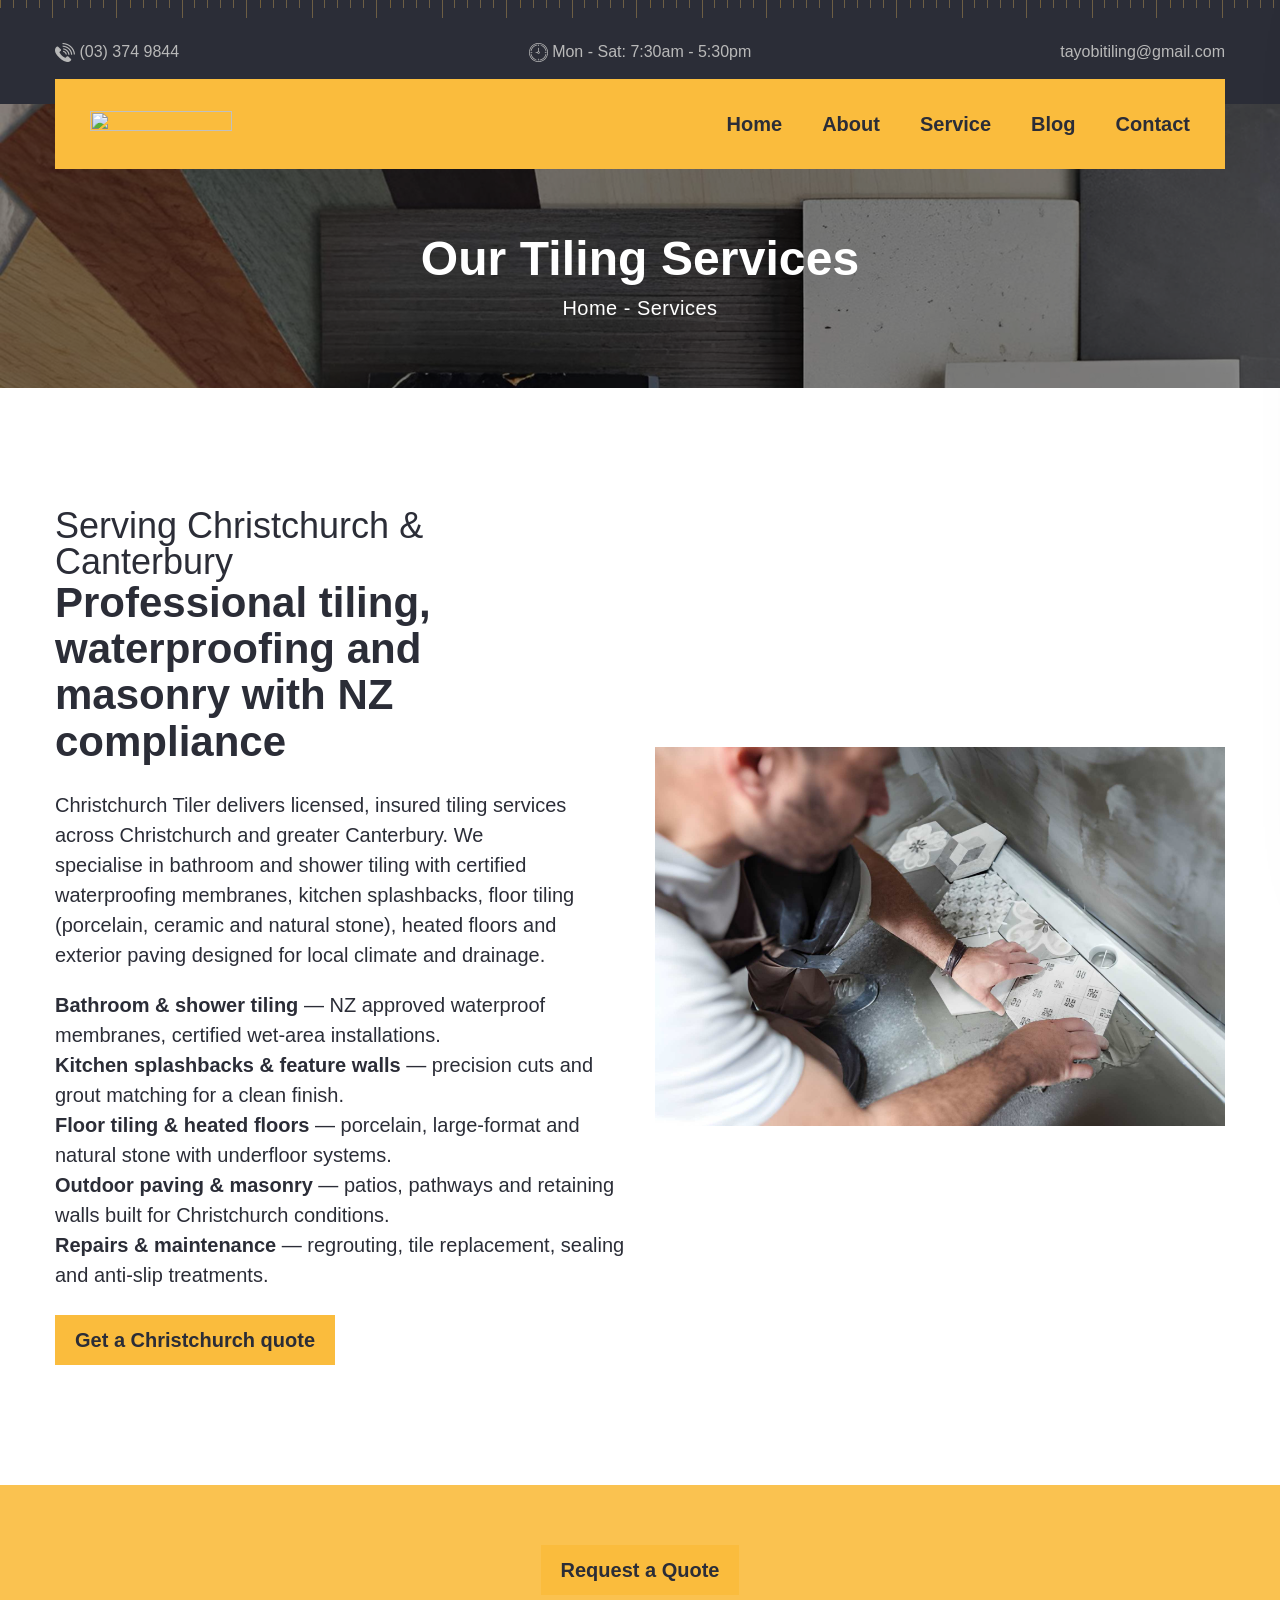
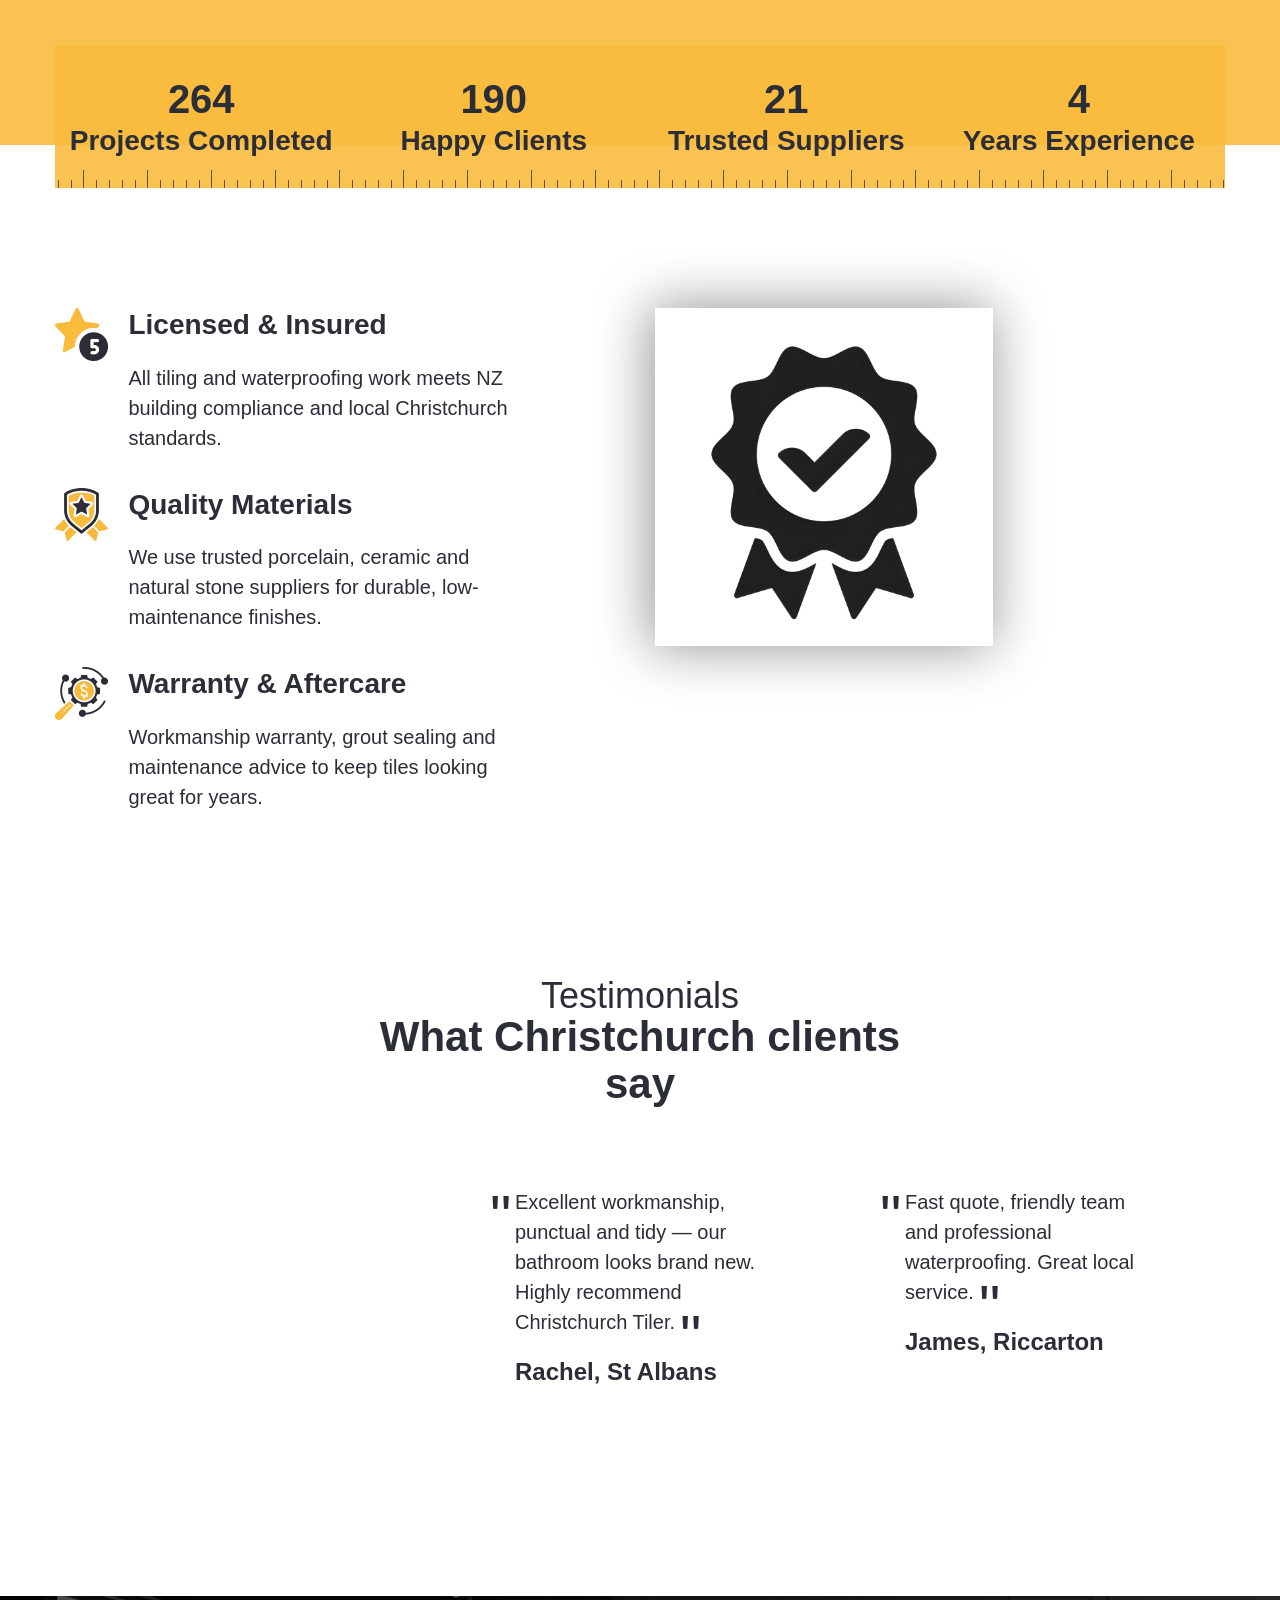
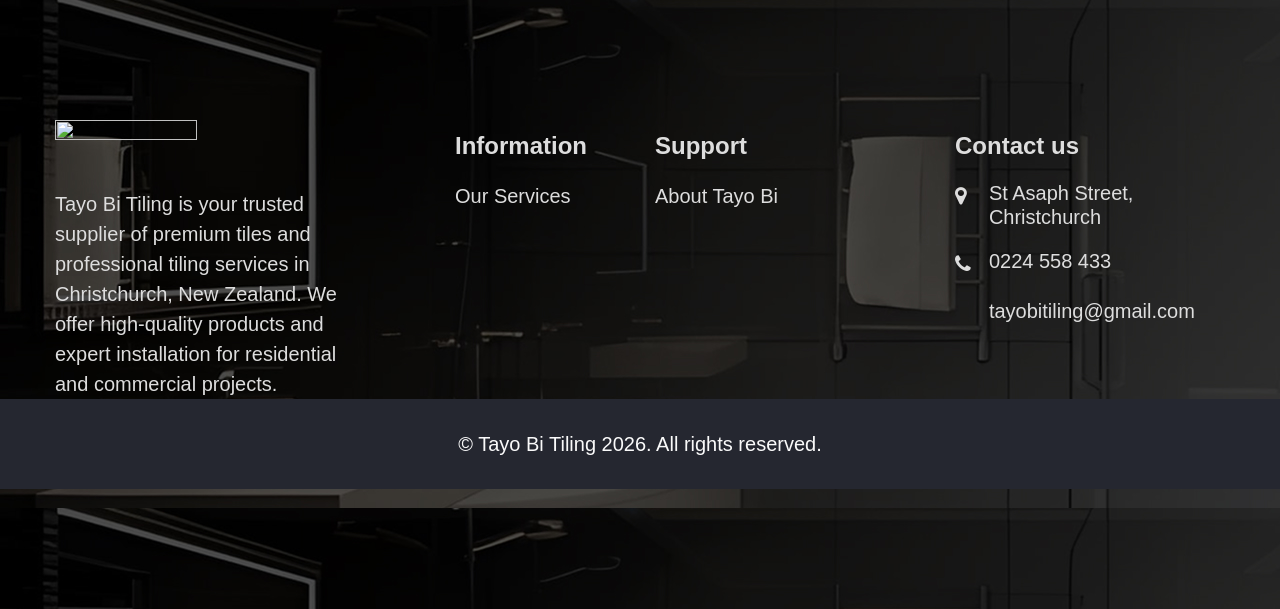
==== commit 6a090e60: "qwerf" ====
--- a/about.html
+++ b/about.html
@@ -370,86 +370,32 @@
     </div>
 
     <!--====================  brand logo area ====================-->
-    <div class="brand-logo-area space__bottom--r120">
-        <div class="container">
-            <div class="row">
-                <div class="col-lg-12">
-                    <!-- brand logo slider -->
-                    <div class="brand-logo-wrapper">
-                        <div class="single-brand-logo">
-                            <a href="#"><img width="126" height="50" src="assets/img/brand-logo/logo1.webp" class="img-fluid" alt="Supplier"></a>
-                        </div>
-                        <div class="single-brand-logo">
-                            <a href="#"><img width="129" height="49" src="assets/img/brand-logo/logo2.webp" class="img-fluid" alt="Supplier"></a>
-                        </div>
-                        <div class="single-brand-logo">
-                            <a href="#"><img width="113" height="49" src="assets/img/brand-logo/logo3.webp" class="img-fluid" alt="Supplier"></a>
-                        </div>
-                        <div class="single-brand-logo">
-                            <a href="#"><img width="141" height="55" src="assets/img/brand-logo/logo4.webp" class="img-fluid" alt="Supplier"></a>
-                        </div>
-                    </div>
-                </div>
-            </div>
-        </div>
-    </div>
-
-    <!--====================  newsletter area ====================-->
-    <div class="newsletter-area newsletter-area-bg bg-img" data-bg="assets/img/backgrounds/newsletter-bg.jpg">
-        <div class="newsletter-wrapper background-color--default-overlay space__inner--y60">
-            <div class="container">
-                <div class="row">
-                    <div class="col-lg-12 col-xl-10 mx-auto">
-                        <div class="row align-items-center">
-                            <div class="col-lg-4 mb-3 mb-lg-0">
-                                <!-- newsletter title -->
-                                <h3 class="newsletter-title"><span>Newsletter</span> Subscribe now</h3>
-                            </div>
-                            <div class="col-lg-8">
-                                <div class="newsletter-form">
-                                    <form id="mc-form" class="mc-form">
-                                        <input type="email" placeholder="To get update, enter your email">
-                                        <button class="theme-button" type="submit">Subscribe</button>
-                                    </form>
-                                    <!-- mailchimp-alerts Start -->
-                                    <div class="mailchimp-alerts">
-                                        <div class="mailchimp-submitting"></div><!-- mailchimp-submitting end -->
-                                        <div class="mailchimp-success"></div><!-- mailchimp-success end -->
-                                        <div class="mailchimp-error"></div><!-- mailchimp-error end -->
-                                    </div>
-                                    <!-- mailchimp-alerts end -->
-                                </div>
-                            </div>
-                        </div>
-                    </div>
-                </div>
-            </div>
-        </div>
-     </div>
-
+  
+
+      <!--====================  End of newsletter area  ====================-->
     <!--====================  footer area ====================-->
     <div class="footer-area bg-img space__inner--ry120" data-bg="assets/img/backgrounds/footer-bg.jpg">
         <div class="container">
             <div class="row">
                 <div class="col-lg-4 col-md-6">
                     <div class="footer-widget">
-                        <div class="footer-widget__logo space__bottom--20">
+                        <div class="footer-widget__logo space__bottom--40">
                             <a href="index.html">
-                                <img width="142" height="31" src="assets/img/logo-white.webp" class="img-fluid" alt="Christchurch Tiler">
+                                <img width="142" height="31" src="assets/img/logo-white.webp" class="img-fluid" alt="">
                             </a>
                         </div>
-                        <p class="footer-widget__text space__bottom--20">Christchurch-based tilers offering professional tiling, waterproofing and exterior masonry across Christchurch and Canterbury. Licensed, insured and NZ building-code aware.</p>
-                        
+                        <p class="footer-widget__text space__bottom--20">Tayo Bi Tiling is your trusted supplier of premium tiles and professional tiling services in Christchurch, New Zealand. We offer high-quality products and expert installation for residential and commercial projects.
+                            </p>
+                       
                     </div>
                 </div>
                 <div class="col-lg-2 col-md-6">
                     <div class="footer-widget space__top--15 space__top__md--40 space__top__lm--40">
-                        <h5 class="footer-widget__title space__bottom--20">Quick Links</h5>
+                        <h5 class="footer-widget__title space__bottom--20">Information</h5>
                         <ul class="footer-widget__menu">
-                            <li><a href="about.html">About Us</a></li>
-                            <li><a href="service.html">Services</a></li>
-                            <li><a href="project.html">Projects</a></li>
-                            <li><a href="contact.html">Contact</a></li>
+                         
+                            <li><a href="#">Our Services</a></li>
+                            
                         </ul>
                     </div>
                 </div>
@@ -457,17 +403,15 @@
                     <div class="footer-widget space__top--15 space__top__md--40 space__top__lm--40">
                         <h5 class="footer-widget__title space__bottom--20">Support</h5>
                         <ul class="footer-widget__menu">
-                            <li><a href="#">Estimate Request</a></li>
-                            <li><a href="#">Warranty & Care</a></li>
-                            <li><a href="#">Material Sourcing</a></li>
-                            <li><a href="#">Privacy Policy</a></li>
+                            <li><a href="#">About Tayo Bi </a></li>
+                        
                         </ul>
                     </div>
                 </div>
                 <div class="col-lg-3 col-md-6">
                     <h5 class="footer-widget__title space__top--15 space__bottom--20 space__top__md--40 space__top__lm--40">
-                        Contact</h5>
-                   <div class="footer-contact-wrapper">
+                        Contact us</h5>
+                    <div class="footer-contact-wrapper">
                         <div class="single-footer-contact">
                             <div class="single-footer-contact__icon"><i class="fa fa-map-marker"></i></div>
                             <div class="single-footer-contact__text">St Asaph Street, Christchurch</div>
@@ -486,13 +430,12 @@
             </div>
         </div>
     </div>
-
-    <!-- copyright text -->
+<!-- copyright text -->
     <div class="copyright-area background-color--deep-dark space__inner--y30">
         <div class="container">
             <div class="row">
                 <div class="col-lg-12 text-center">
-                    <p class="copyright-text">&copy; Tayo Bi Tiling 2025. All rights reserved.</p>
+                    <p class="copyright-text">&copy; Tayo Bi Tiling 2026. All rights reserved.</p>
                 </div>
             </div>
         </div>
@@ -536,4 +479,4 @@
     <!-- Main JS -->
     <script src="assets/js/main.js"></script>
 </body>
-</html>
+</html>
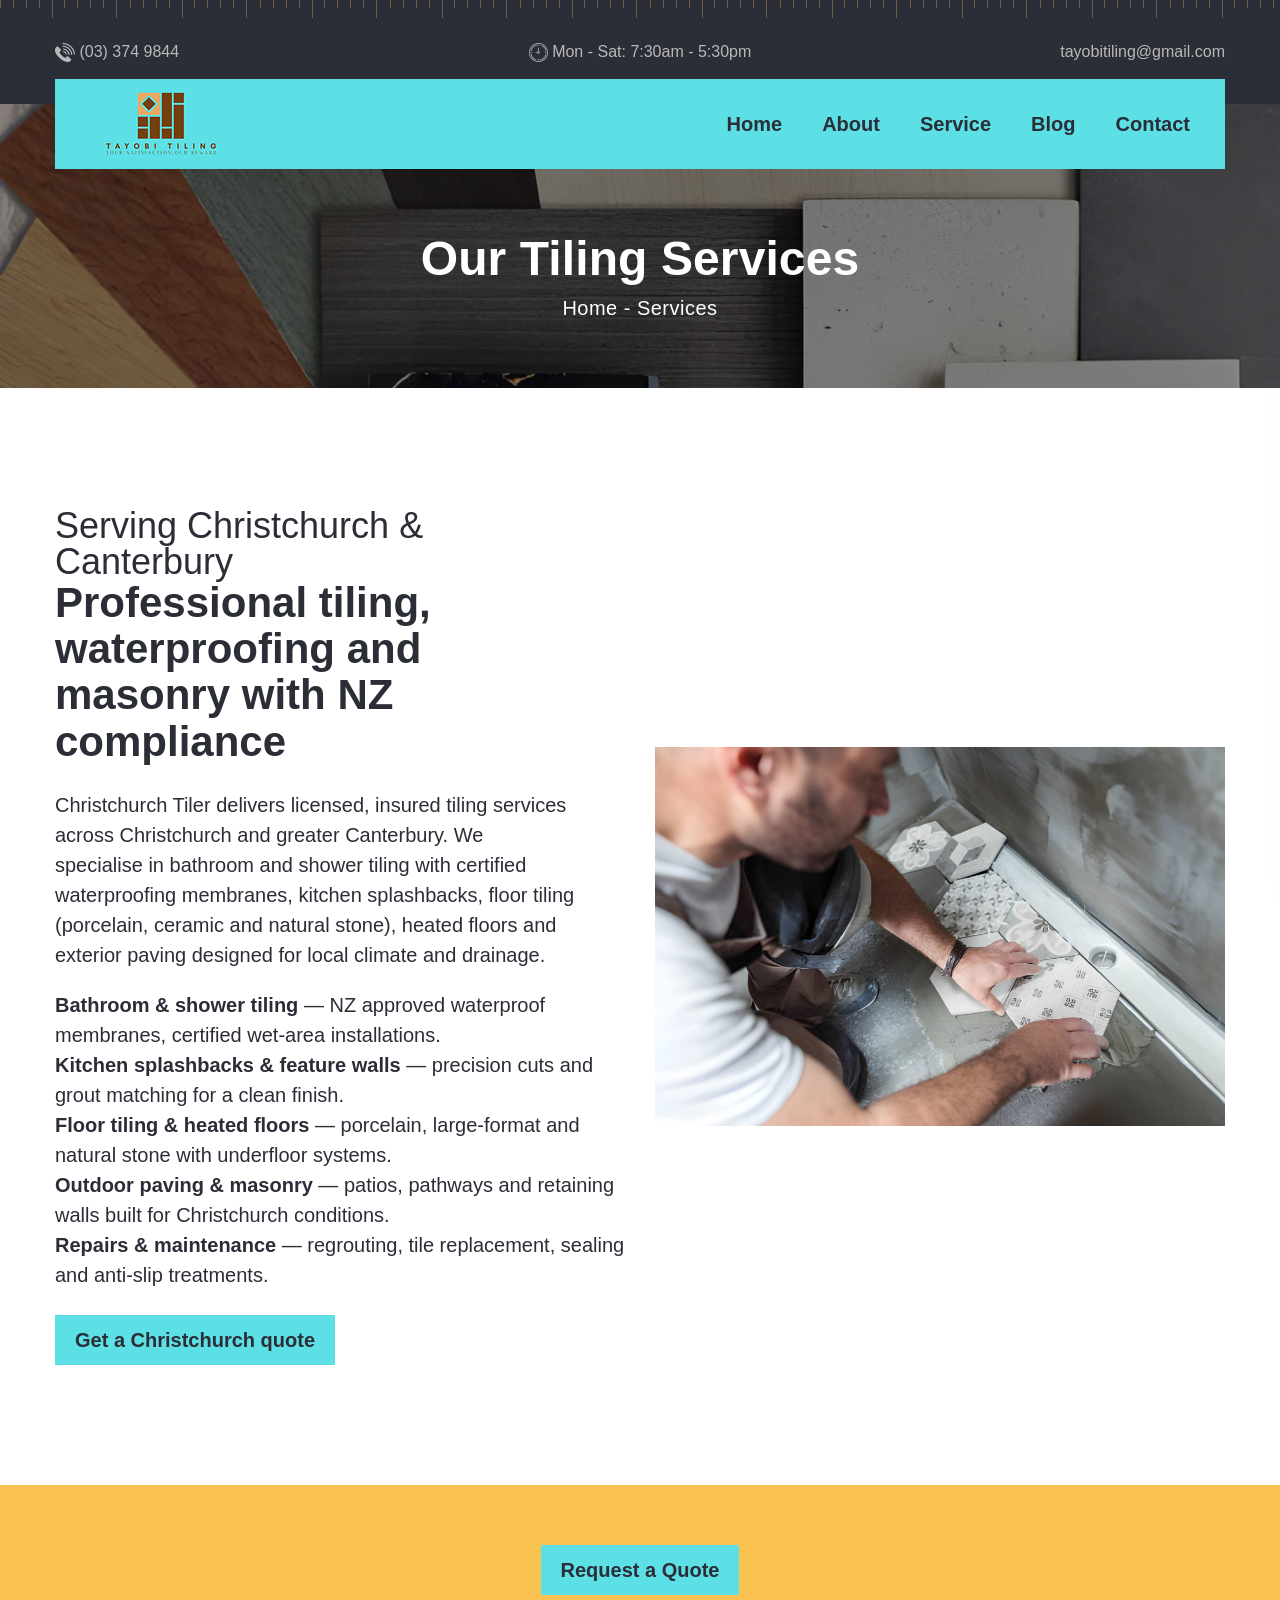
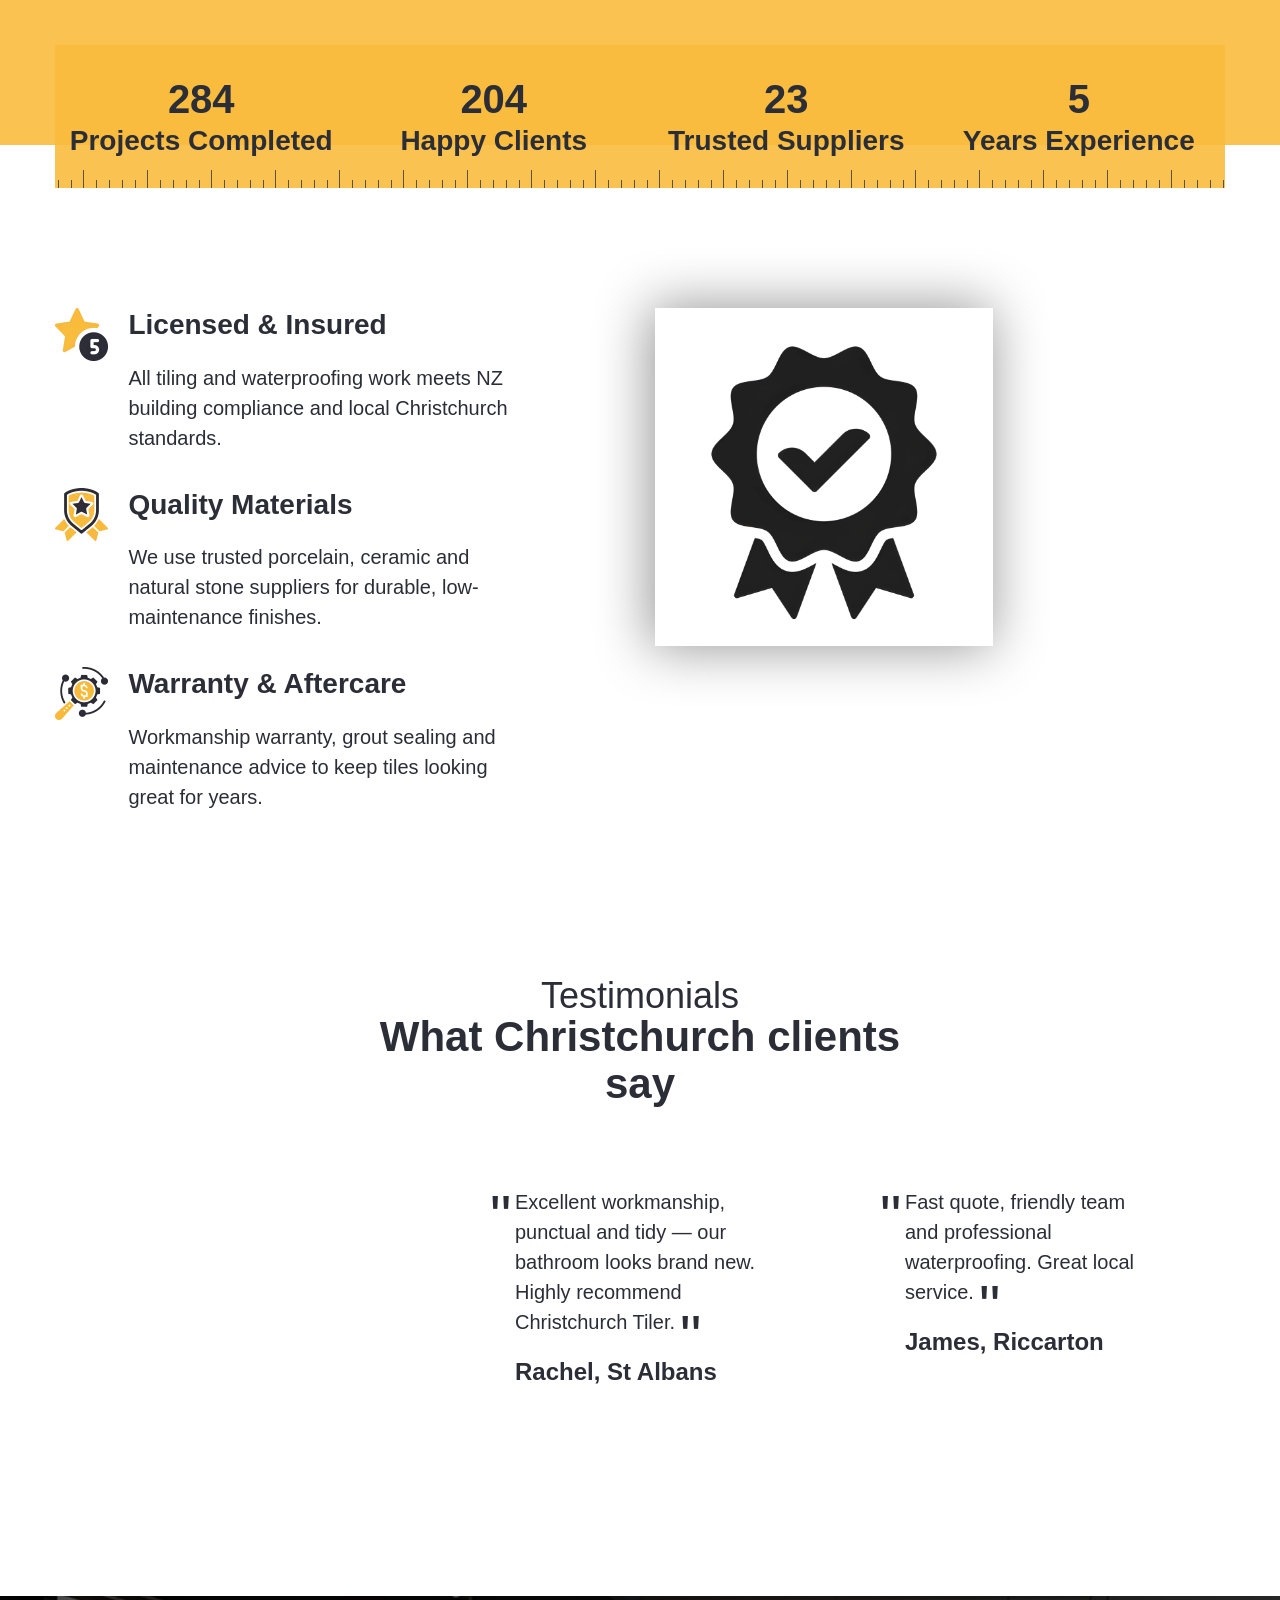
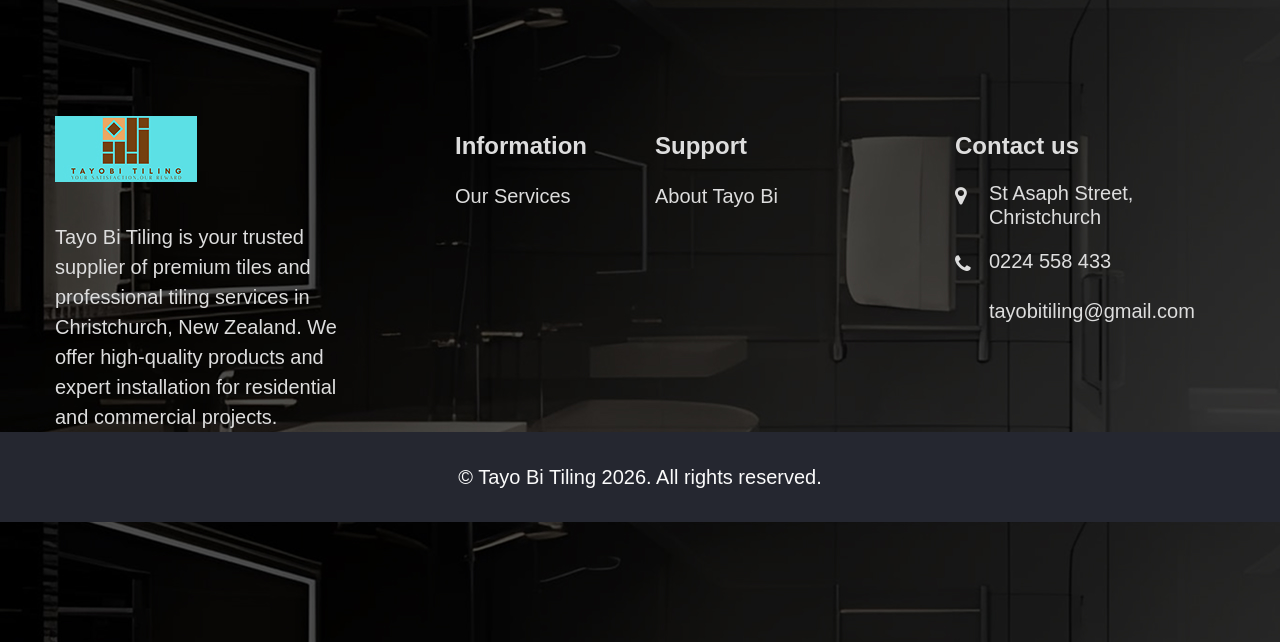
==== commit 29e4e9f8: ";lkjhg" ====
--- a/about.html
+++ b/about.html
@@ -78,7 +78,7 @@
                                     <div class="col-lg-2">
                                         <div class="brand-logo">
                                             <a href="index.html">
-                                                <img width="142" height="31" src="assets/img/logo.webp" class="img-fluid" alt="">
+                                                <img width="142" height="31" src="assets/img/logo.jpg" class="img-fluid" alt="">
                                             </a>
                                         </div>
                                     </div>
@@ -124,7 +124,7 @@
                 <div class="col-6">
                     <div class="brand-logo">
                         <a href="index.html">
-                            <img width="142" height="31" src="assets/img/logo-white.webp" class="img-fluid" alt="">
+                            <img width="142" height="31" src="assets/img/logo.jpg" class="img-fluid" alt="">
                         </a>
                     </div>
                 </div>
@@ -381,7 +381,7 @@
                     <div class="footer-widget">
                         <div class="footer-widget__logo space__bottom--40">
                             <a href="index.html">
-                                <img width="142" height="31" src="assets/img/logo-white.webp" class="img-fluid" alt="">
+                                <img width="142" height="31" src="assets/img/logo.jpg" class="img-fluid" alt="">
                             </a>
                         </div>
                         <p class="footer-widget__text space__bottom--20">Tayo Bi Tiling is your trusted supplier of premium tiles and professional tiling services in Christchurch, New Zealand. We offer high-quality products and expert installation for residential and commercial projects.
--- a/assets/css/style.css
+++ b/assets/css/style.css
@@ -4037,7 +4037,7 @@
 
 a:hover {
   text-decoration: none;
-  color: #FABC3D;
+  color: #5ce0e5;
 }
 
 button,
@@ -4127,7 +4127,7 @@
 .tippy-tooltip.sharpborder__yellow-theme .tippy-backdrop {
   font-weight: 400;
   color: #FFF;
-  background-color: #FABC3D;
+  background-color: #5ce0e5;
 }
 
 /* If `animateFill: false` */
@@ -4139,11 +4139,11 @@
   white-space: nowrap;
   color: #FFF;
   border-radius: 0;
-  background-color: #FABC3D;
+  background-color: #5ce0e5;
 }
 
 .tippy-popper[x-placement^=bottom] .tippy-tooltip.sharpborder__yellow-theme .tippy-arrow {
-  border-bottom-color: #FABC3D;
+  border-bottom-color: #5ce0e5;
 }
 
 /* If `animateFill: true` (default) */
@@ -4195,12 +4195,12 @@
 
 ::-moz-selection {
   color: #FFFFFF;
-  background-color: #FABC3D;
+  background-color: #5ce0e5;
 }
 
 ::selection {
   color: #FFFFFF;
-  background-color: #FABC3D;
+  background-color: #5ce0e5;
 }
 
 .slick-slide > div > div {
@@ -4497,14 +4497,14 @@
   font-weight: 500;
 }
 .header-top-info__link:hover {
-  color: #FABC3D;
+  color: #5ce0e5;
 }
 .header-top-info__link span {
   font-weight: 600;
   color: #E4E1E1;
 }
 .header-top-info__link span:hover {
-  color: #FABC3D;
+  color: #5ce0e5;
 }
 
 /* menubar wrapper */
@@ -4618,7 +4618,7 @@
   -webkit-transition: 0.3s;
   transition: 0.3s;
   opacity: 0;
-  border-bottom: 3px solid #FABC3D;
+  border-bottom: 3px solid #5ce0e5;
   background-color: #FFFFFF;
   -webkit-box-shadow: 0 5px 10px rgba(0, 0, 0, 0.15);
           box-shadow: 0 5px 10px rgba(0, 0, 0, 0.15);
@@ -4635,7 +4635,7 @@
 }
 .sub-menu li:hover > a {
   padding-left: 25px;
-  color: #FABC3D;
+  color: #5ce0e5;
 }
 
 /* nav search icon */
@@ -4691,7 +4691,7 @@
   padding: 13px 15px;
   color: #FFFFFF;
   border: none;
-  background-color: #FABC3D;
+  background-color: #5ce0e5;
 }
 .header-search-form form button i {
   font-size: 24px;
@@ -4805,7 +4805,7 @@
   color: #666;
 }
 .off-canvas-contact-widget .header-contact-info__list li a:hover {
-  color: #FABC3D;
+  color: #5ce0e5;
 }
 .off-canvas-contact-widget .header-contact-info__list li:last-child {
   margin-right: 0;
@@ -4948,7 +4948,7 @@
   color: #111;
 }
 .offcanvas-navigation > ul > li > a:hover {
-  color: #FABC3D;
+  color: #5ce0e5;
 }
 @media only screen and (max-width: 479px) {
   .offcanvas-navigation > ul > li > a {
@@ -4966,7 +4966,7 @@
   color: #111;
 }
 .offcanvas-navigation ul.sub-menu-mobile > li > a:hover {
-  color: #FABC3D;
+  color: #5ce0e5;
 }
 @media only screen and (max-width: 479px) {
   .offcanvas-navigation ul.sub-menu-mobile > li > a {
@@ -5029,7 +5029,7 @@
   }
 }
 .off-canvas-widget-social a:hover {
-  color: #FABC3D;
+  color: #5ce0e5;
 }
 
 /* offcanvas settings */
@@ -5128,7 +5128,7 @@
   color: #DDD;
 }
 .footer-widget__menu li a:hover {
-  color: #FABC3D;
+  color: #5ce0e5;
 }
 .footer-widget .social-icons li {
   display: inline-block;
@@ -5149,7 +5149,7 @@
   border: 1px solid;
 }
 .footer-widget .social-icons li a:hover {
-  color: #FABC3D;
+  color: #5ce0e5;
 }
 
 /* footer contact */
@@ -5247,7 +5247,7 @@
   font-size: 20px;
 }
 .sidebar-search form button:hover {
-  color: #FABC3D;
+  color: #5ce0e5;
 }
 
 /*-- Sidebar List --*/
@@ -5279,7 +5279,7 @@
   margin-right: 15px;
 }
 .sidebar-list li a:hover {
-  color: #FABC3D;
+  color: #5ce0e5;
 }
 
 /*-- Sidebar Blog --*/
@@ -5320,7 +5320,7 @@
   margin-bottom: 5px;
 }
 .sidebar-blog .content h5 a:hover {
-  color: #FABC3D;
+  color: #5ce0e5;
 }
 .sidebar-blog .content span {
   font-size: 13px;
@@ -5348,8 +5348,8 @@
 }
 .sidebar-tag li a:hover {
   color: #FFFFFF;
-  border-color: #FABC3D;
-  background-color: #FABC3D;
+  border-color: #5ce0e5;
+  background-color: #5ce0e5;
 }
 
 /*=====  End of Sidebar  ======*/
@@ -5409,7 +5409,7 @@
   color: #2B2D37;
   border: none;
   background: none;
-  background: #FABC3D;
+  background: #5ce0e5;
 }
 .default-btn--hero-slider {
   font-size: 28px;
@@ -5443,10 +5443,10 @@
 }
 .see-more-link:hover {
   text-decoration: underline;
-  color: #FABC3D;
+  color: #5ce0e5;
 }
 .see-more-link--color {
-  color: #FABC3D;
+  color: #5ce0e5;
 }
 .see-more-link--color:hover {
   color: #2B2D37;
@@ -5513,7 +5513,7 @@
   background-color: rgba(43, 45, 55, 0.9);
 }
 .background-color--default {
-  background-color: #FABC3D;
+  background-color: #5ce0e5;
 }
 .background-color--default-overlay {
   background-color: rgba(250, 188, 61, 0.9);
@@ -5546,7 +5546,7 @@
   color: #FFFFFF;
   border: none;
   border-radius: 50%;
-  background-color: #FABC3D;
+  background-color: #5ce0e5;
   -webkit-box-shadow: 0 30px 50px rgba(0, 0, 0, 0.03);
           box-shadow: 0 30px 50px rgba(0, 0, 0, 0.03);
 }
@@ -5656,7 +5656,7 @@
   display: none;
 }
 .page-breadcrumb-links li a:hover {
-  color: #FABC3D;
+  color: #5ce0e5;
 }
 
 /*=====  End of breadcrumb  ======*/
@@ -5715,12 +5715,12 @@
   }
 }
 .page-pagination li:hover a {
-  color: #FABC3D;
+  color: #5ce0e5;
   background-color: #2B2D37;
 }
 .page-pagination li.active a {
   color: #FFFFFF;
-  background-color: #FABC3D;
+  background-color: #5ce0e5;
 }
 .page-pagination li:first-child a {
   width: auto;
@@ -5732,7 +5732,7 @@
   margin-right: 10px;
 }
 .page-pagination li:first-child a:hover {
-  color: #FABC3D;
+  color: #5ce0e5;
 }
 .page-pagination li:last-child a {
   -webkit-box-orient: horizontal;
@@ -5748,7 +5748,7 @@
   margin-left: 10px;
 }
 .page-pagination li:last-child a:hover {
-  color: #FABC3D;
+  color: #5ce0e5;
 }
 
 /*=====  End of pagination  ======*/
@@ -6202,7 +6202,7 @@
   transition: 0.3s;
 }
 .service-grid-item__content .title a:hover {
-  color: #FABC3D;
+  color: #5ce0e5;
 }
 @media only screen and (max-width: 479px) {
   .service-grid-item__content .title a {
@@ -6213,14 +6213,14 @@
   margin-bottom: 15px;
 }
 .service-grid-item:hover .service-grid-item__image .icon {
-  background-color: #FABC3D;
+  background-color: #5ce0e5;
 }
 .service-grid-item:hover .service-grid-item__image img {
   -webkit-transform: scale(1.1);
           transform: scale(1.1);
 }
 .service-grid-item:hover .service-grid-item__content .see-more-link {
-  color: #FABC3D;
+  color: #5ce0e5;
 }
 
 .service-gallery__wrapper .slick-arrow {
@@ -6637,7 +6637,7 @@
   color: #2B2D37;
 }
 .blog-post-slider__content .post-title a:hover {
-  color: #FABC3D;
+  color: #5ce0e5;
 }
 .blog-post-slider__content .post-category {
   display: inline-block;
@@ -6648,7 +6648,7 @@
   -webkit-transition: 0.3s;
   transition: 0.3s;
   letter-spacing: 1px;
-  color: #FABC3D;
+  color: #5ce0e5;
 }
 .blog-post-slider__content .post-category a:hover {
   color: #2B2D37;
@@ -6693,7 +6693,7 @@
   transition: 0.3s;
 }
 .blog-details .blog-inner .content .meta li a:hover {
-  color: #FABC3D;
+  color: #5ce0e5;
 }
 .blog-details .blog-inner .content .title {
   font-size: 32px;
@@ -6710,7 +6710,7 @@
   transition: 0.3s;
 }
 .blog-details .blog-inner .content .title a:hover {
-  color: #FABC3D;
+  color: #5ce0e5;
 }
 .blog-details .blog-inner .content .desc {
   margin-top: 20px;
@@ -6751,7 +6751,7 @@
   transition: 0.3s;
 }
 .blog-details .blog-inner .content .tags li a:hover {
-  color: #FABC3D;
+  color: #5ce0e5;
 }
 
 .blog-gallery {
@@ -6790,7 +6790,7 @@
   text-transform: uppercase;
   color: #FFFFFF;
   border: none;
-  background-color: #FABC3D;
+  background-color: #5ce0e5;
 }
 .comment-form input[type=submit]:hover, .comment-form button:hover, .comment-form .submit:hover {
   background-color: #2B2D37;
@@ -6950,7 +6950,7 @@
           box-shadow: -3px 0 51.84px 2.16px rgba(0, 0, 0, 0.23);
 }
 .cta-block--default-color p {
-  color: #FABC3D;
+  color: #5ce0e5;
 }
 .cta-block__inner {
   padding-right: 15px;
@@ -7140,7 +7140,7 @@
 }
 .single-testimonial__rating {
   font-size: 14px;
-  color: #FABC3D;
+  color: #5ce0e5;
 }
 .single-testimonial__rating i {
   margin-right: 5px;
@@ -7375,7 +7375,7 @@
   max-width: 230px;
 }
 .contact-information ul li .text span:hover, .contact-information ul li .text a:hover {
-  color: #FABC3D;
+  color: #5ce0e5;
 }
 
 /*-- Contact Form --*/
@@ -7404,7 +7404,7 @@
   text-transform: uppercase;
   color: #FFFFFF;
   border: none;
-  background-color: #FABC3D;
+  background-color: #5ce0e5;
 }
 .contact-form input[type=submit]:hover, .contact-form button:hover, .contact-form .submit:hover {
   background-color: #2B2D37;
